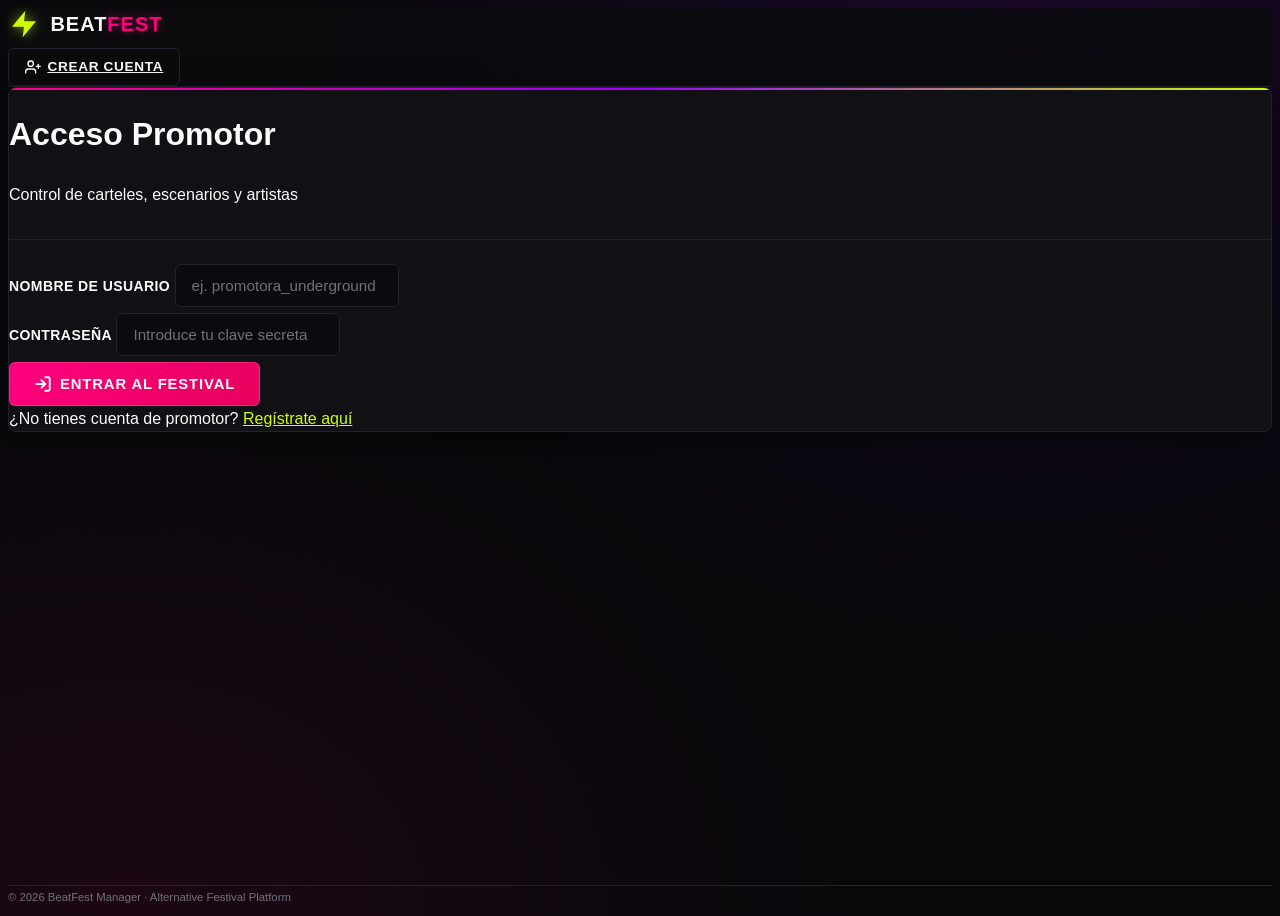
==== index.html @ bb714abd "feat(ui): implementar diseno edgy hyperpop metal para las 5 paginas con iconos svg y alta legibilida" ====
<!doctype html>
<html lang="es">
  <head>
    <meta charset="UTF-8" />
    <meta name="viewport" content="width=device-width, initial-scale=1.0" />
    <title>Iniciar Sesión · BeatFest Manager</title>
    <link rel="stylesheet" href="node_modules/bootstrap/dist/css/bootstrap.min.css" />
    <link rel="stylesheet" href="css/estilos.css" />
  </head>
  <body>
    <!-- Cabecera pública -->
    <header class="navbar navbar-beatfest py-3">
      <div class="container d-flex justify-content-between align-items-center">
        <a class="brand-container" href="index.html" aria-label="Inicio BeatFest Manager">
          <svg
            class="brand-icon"
            viewBox="0 0 24 24"
            fill="currentColor"
            xmlns="http://www.w3.org/2000/svg"
          >
            <polygon points="13 2 3 14 12 14 11 22 21 10 12 10 13 2" />
          </svg>
          <span class="brand-text">Beat<span>Fest</span></span>
        </a>
        <div>
          <a href="registro.html" class="btn-edgy-outline">
            <svg
              width="16"
              height="16"
              viewBox="0 0 24 24"
              fill="none"
              stroke="currentColor"
              stroke-width="2"
              stroke-linecap="round"
              stroke-linejoin="round"
            >
              <path d="M16 21v-2a4 4 0 0 0-4-4H5a4 4 0 0 0-4 4v2" />
              <circle cx="8.5" cy="7" r="4" />
              <line x1="20" y1="8" x2="20" y2="14" />
              <line x1="23" y1="11" x2="17" y2="11" />
            </svg>
            Crear cuenta
          </a>
        </div>
      </div>
    </header>

    <!-- Zona accesible de avisos -->
    <div class="container mt-4">
      <div id="zona-avisos" role="status" aria-live="polite"></div>
    </div>

    <main class="container my-5">
      <div class="row justify-content-center">
        <div class="col-12 col-md-7 col-lg-5">
          <div class="card-beatfest p-4 p-sm-5">
            <div class="card-beatfest-header text-center">
              <h1 class="h3 fw-bold mb-2 text-uppercase letter-spacing-1">Acceso Promotor</h1>
              <p class="text-secondary small mb-0">Control de carteles, escenarios y artistas</p>
            </div>

            <form id="form-login" novalidate>
              <div class="mb-4">
                <label for="login-nombre" class="form-label">Nombre de usuario</label>
                <input
                  type="text"
                  class="form-control form-control-beatfest"
                  id="login-nombre"
                  name="nombre"
                  placeholder="ej. promotora_underground"
                  autocomplete="username"
                  aria-describedby="error-login-nombre"
                  required
                />
                <div id="error-login-nombre" class="invalid-feedback"></div>
              </div>

              <div class="mb-4">
                <label for="login-clave" class="form-label">Contraseña</label>
                <input
                  type="password"
                  class="form-control form-control-beatfest"
                  id="login-clave"
                  name="clave"
                  placeholder="Introduce tu clave secreta"
                  autocomplete="current-password"
                  aria-describedby="error-login-clave"
                  required
                />
                <div id="error-login-clave" class="invalid-feedback"></div>
              </div>

              <button type="submit" id="btn-login-enviar" class="btn-edgy-primary w-100 py-3 mb-4">
                <svg
                  width="18"
                  height="18"
                  viewBox="0 0 24 24"
                  fill="none"
                  stroke="currentColor"
                  stroke-width="2.5"
                  stroke-linecap="round"
                  stroke-linejoin="round"
                >
                  <path d="M15 3h4a2 2 0 0 1 2 2v14a2 2 0 0 1-2 2h-4" />
                  <polyline points="10 17 15 12 10 7" />
                  <line x1="15" y1="12" x2="3" y2="12" />
                </svg>
                Entrar al Festival
              </button>

              <div class="text-center pt-2 border-top border-secondary border-opacity-25">
                <span class="text-secondary small">¿No tienes cuenta de promotor?</span>
                <a
                  href="registro.html"
                  class="text-decoration-none fw-bold ms-1"
                  style="color: var(--bf-acid-lime)"
                >
                  Regístrate aquí
                </a>
              </div>
            </form>
          </div>
        </div>
      </div>
    </main>

    <footer class="text-center py-4 mt-auto">
      <div class="container">
        <small class="text-muted">© 2026 BeatFest Manager · Alternative Festival Platform</small>
      </div>
    </footer>

    <script type="module" src="js/paginas/login.js"></script>
  </body>
</html>
---- css/estilos.css ----
/* ==========================================================================
   BeatFest Manager · Estilo Edgy / Hyperpop / Alternative Metal Festival
   ========================================================================== */

:root {
  /* Paleta base: Negro obsidiana puro y grafito industrial */
  --bf-bg: #08080b;
  --bf-card-bg: #101015;
  --bf-card-hover: #15151c;
  --bf-border: #23232f;
  --bf-border-focus: #ff007f;

  /* Acentos Hyperpop & Metal Alternativo */
  --bf-acid-lime: #ccff00;
  --bf-electric-pink: #ff007f;
  --bf-cyber-cyan: #00f0ff;
  --bf-ultraviolet: #9d00ff;

  /* Tipografía y textos de alta legibilidad */
  --bf-text-primary: #fcfcfc;
  --bf-text-secondary: #a1a1aa;
  --bf-text-muted: #71717a;

  /* Resplandores y sombras */
  --bf-glow-pink: 0 0 15px rgba(255, 0, 127, 0.4);
  --bf-glow-lime: 0 0 15px rgba(204, 255, 0, 0.35);
  --bf-glow-cyan: 0 0 15px rgba(0, 240, 255, 0.35);
}

/* Base */
body {
  background-color: var(--bf-bg);
  background-image:
    radial-gradient(ellipse at 80% 0%, rgba(157, 0, 255, 0.12) 0%, transparent 50%),
    radial-gradient(ellipse at 10% 100%, rgba(255, 0, 127, 0.08) 0%, transparent 45%);
  color: var(--bf-text-primary);
  font-family:
    -apple-system, BlinkMacSystemFont, 'Segoe UI', Roboto, 'Helvetica Neue', Arial, sans-serif;
  font-size: 1rem;
  line-height: 1.6;
  min-height: 100vh;
  display: flex;
  flex-direction: column;
}

main {
  flex: 1;
}

/* ==========================================================================
   Cabecera y Navegación
   ========================================================================== */
.navbar-beatfest {
  background-color: rgba(12, 12, 16, 0.92);
  backdrop-filter: blur(12px);
  border-bottom: 1px solid var(--bf-border);
}

.brand-container {
  display: inline-flex;
  align-items: center;
  gap: 0.65rem;
  text-decoration: none;
}

.brand-icon {
  width: 2rem;
  height: 2rem;
  color: var(--bf-acid-lime);
  filter: drop-shadow(0 0 6px rgba(204, 255, 0, 0.6));
}

.brand-text {
  font-size: 1.25rem;
  font-weight: 900;
  letter-spacing: 0.05em;
  text-transform: uppercase;
  color: var(--bf-text-primary);
}

.brand-text span {
  color: var(--bf-electric-pink);
  text-shadow: 0 0 8px rgba(255, 0, 127, 0.5);
}

.nav-link-edgy {
  color: var(--bf-text-secondary);
  font-size: 0.925rem;
  font-weight: 600;
  text-transform: uppercase;
  letter-spacing: 0.04em;
  padding: 0.5rem 0.85rem;
  border-radius: 4px;
  transition: all 0.2s ease;
}

.nav-link-edgy:hover {
  color: var(--bf-acid-lime);
}

.nav-link-edgy.active {
  color: #000;
  background-color: var(--bf-acid-lime);
  box-shadow: var(--bf-glow-lime);
}

/* ==========================================================================
   Tarjetas e Interfaz Edgy
   ========================================================================== */
.card-beatfest {
  background-color: var(--bf-card-bg);
  border: 1px solid var(--bf-border);
  border-radius: 8px;
  box-shadow: 0 8px 32px rgba(0, 0, 0, 0.6);
  position: relative;
  overflow: hidden;
}

.card-beatfest::before {
  content: '';
  position: absolute;
  top: 0;
  left: 0;
  right: 0;
  height: 2px;
  background: linear-gradient(
    90deg,
    var(--bf-electric-pink),
    var(--bf-ultraviolet),
    var(--bf-acid-lime)
  );
}

.card-beatfest-header {
  border-bottom: 1px solid var(--bf-border);
  padding-bottom: 1rem;
  margin-bottom: 1.5rem;
}

/* ==========================================================================
   Formularios y Controles (Alto contraste y legibilidad)
   ========================================================================== */
.form-label {
  font-weight: 700;
  font-size: 0.875rem;
  letter-spacing: 0.03em;
  text-transform: uppercase;
  color: var(--bf-text-primary);
  margin-bottom: 0.4rem;
}

.form-control-beatfest,
.form-select-beatfest {
  background-color: #0b0b0f;
  border: 1px solid var(--bf-border);
  border-radius: 6px;
  color: #ffffff;
  padding: 0.75rem 1rem;
  font-size: 0.95rem;
  transition: all 0.2s ease;
}

.form-control-beatfest:focus,
.form-select-beatfest:focus {
  background-color: #121218;
  border-color: var(--bf-electric-pink);
  box-shadow: 0 0 0 3px rgba(255, 0, 127, 0.25);
  color: #ffffff;
}

.form-control-beatfest::placeholder {
  color: var(--bf-text-muted);
}

.form-control-beatfest.is-invalid,
.form-select-beatfest.is-invalid {
  border-color: #ff3366;
  box-shadow: 0 0 0 3px rgba(255, 51, 102, 0.25);
}

.invalid-feedback {
  color: #ff4d79;
  font-weight: 600;
  font-size: 0.825rem;
  margin-top: 0.35rem;
}

.form-check-input {
  background-color: #0b0b0f;
  border: 1px solid var(--bf-border);
  width: 1.25rem;
  height: 1.25rem;
}

.form-check-input:checked {
  background-color: var(--bf-electric-pink);
  border-color: var(--bf-electric-pink);
  box-shadow: var(--bf-glow-pink);
}

.form-check-label {
  color: var(--bf-text-secondary);
  font-size: 0.9rem;
}

/* ==========================================================================
   Botones con personalidad Hyperpop / Metal
   ========================================================================== */
.btn-edgy-primary {
  background: linear-gradient(135deg, var(--bf-electric-pink), #e6005c);
  color: #ffffff;
  font-weight: 800;
  font-size: 0.925rem;
  text-transform: uppercase;
  letter-spacing: 0.06em;
  padding: 0.75rem 1.5rem;
  border: 1px solid rgba(255, 255, 255, 0.15);
  border-radius: 6px;
  display: inline-flex;
  align-items: center;
  justify-content: center;
  gap: 0.5rem;
  transition: all 0.2s ease;
  cursor: pointer;
}

.btn-edgy-primary:hover:not(:disabled) {
  background: linear-gradient(135deg, #ff1a8c, #ff007f);
  color: #ffffff;
  box-shadow: var(--bf-glow-pink);
  transform: translateY(-1px);
}

.btn-edgy-primary:disabled {
  opacity: 0.5;
  cursor: not-allowed;
  transform: none;
  box-shadow: none;
}

.btn-edgy-outline {
  background: transparent;
  color: var(--bf-text-primary);
  border: 1px solid var(--bf-border);
  font-weight: 700;
  font-size: 0.85rem;
  text-transform: uppercase;
  letter-spacing: 0.05em;
  border-radius: 6px;
  padding: 0.45rem 1rem;
  display: inline-flex;
  align-items: center;
  gap: 0.4rem;
  transition: all 0.2s ease;
}

.btn-edgy-outline:hover {
  border-color: var(--bf-acid-lime);
  color: var(--bf-acid-lime);
  background-color: rgba(204, 255, 0, 0.05);
}

.btn-edgy-danger {
  background: transparent;
  color: #ff3366;
  border: 1px solid #ff3366;
  font-weight: 700;
  font-size: 0.85rem;
  text-transform: uppercase;
  letter-spacing: 0.04em;
  border-radius: 6px;
  padding: 0.45rem 1rem;
  display: inline-flex;
  align-items: center;
  gap: 0.4rem;
  transition: all 0.2s ease;
}

.btn-edgy-danger:hover {
  background: #ff3366;
  color: #ffffff;
  box-shadow: 0 0 12px rgba(255, 51, 102, 0.4);
}

/* ==========================================================================
   Lista de Requisitos de Contraseña (con SVGs dinámicos)
   ========================================================================== */
.requisitos-clave {
  list-style: none;
  padding-left: 0;
  margin-top: 0.75rem;
  display: flex;
  flex-direction: column;
  gap: 0.45rem;
}

.requisitos-clave li {
  display: flex;
  align-items: center;
  gap: 0.6rem;
  font-size: 0.85rem;
  color: var(--bf-text-muted);
  transition: all 0.2s ease;
}

.requisitos-clave li .svg-req {
  width: 1.1rem;
  height: 1.1rem;
  flex-shrink: 0;
  stroke: var(--bf-text-muted);
  fill: none;
  transition: all 0.2s ease;
}

.requisitos-clave li.cumplido {
  color: var(--bf-acid-lime);
  font-weight: 600;
}

.requisitos-clave li.cumplido .svg-req {
  stroke: var(--bf-acid-lime);
  filter: drop-shadow(0 0 4px rgba(204, 255, 0, 0.6));
}

/* ==========================================================================
   Badges de Roles
   ========================================================================== */
.badge-admin {
  background: var(--bf-acid-lime);
  color: #000000;
  font-weight: 900;
  font-size: 0.75rem;
  letter-spacing: 0.08em;
  text-transform: uppercase;
  padding: 0.35rem 0.65rem;
  border-radius: 4px;
  box-shadow: var(--bf-glow-lime);
}

.badge-usuario {
  background: #1f1f28;
  color: var(--bf-text-primary);
  border: 1px solid var(--bf-border);
  font-weight: 800;
  font-size: 0.75rem;
  letter-spacing: 0.06em;
  text-transform: uppercase;
  padding: 0.35rem 0.65rem;
  border-radius: 4px;
}

/* ==========================================================================
   Avisos y Alertas
   ========================================================================== */
.alert-edgy {
  border-radius: 6px;
  font-weight: 600;
  font-size: 0.925rem;
  padding: 0.9rem 1.25rem;
  border: 1px solid transparent;
  display: flex;
  align-items: center;
  gap: 0.75rem;
}

.alert-edgy-success {
  background-color: rgba(204, 255, 0, 0.1);
  border-color: var(--bf-acid-lime);
  color: var(--bf-acid-lime);
}

.alert-edgy-danger {
  background-color: rgba(255, 0, 127, 0.12);
  border-color: var(--bf-electric-pink);
  color: #ff4d94;
}

.alert-edgy-info {
  background-color: rgba(0, 240, 255, 0.1);
  border-color: var(--bf-cyber-cyan);
  color: var(--bf-cyber-cyan);
}

/* Footer */
footer {
  border-top: 1px solid var(--bf-border);
  color: var(--bf-text-muted);
  font-size: 0.85rem;
}
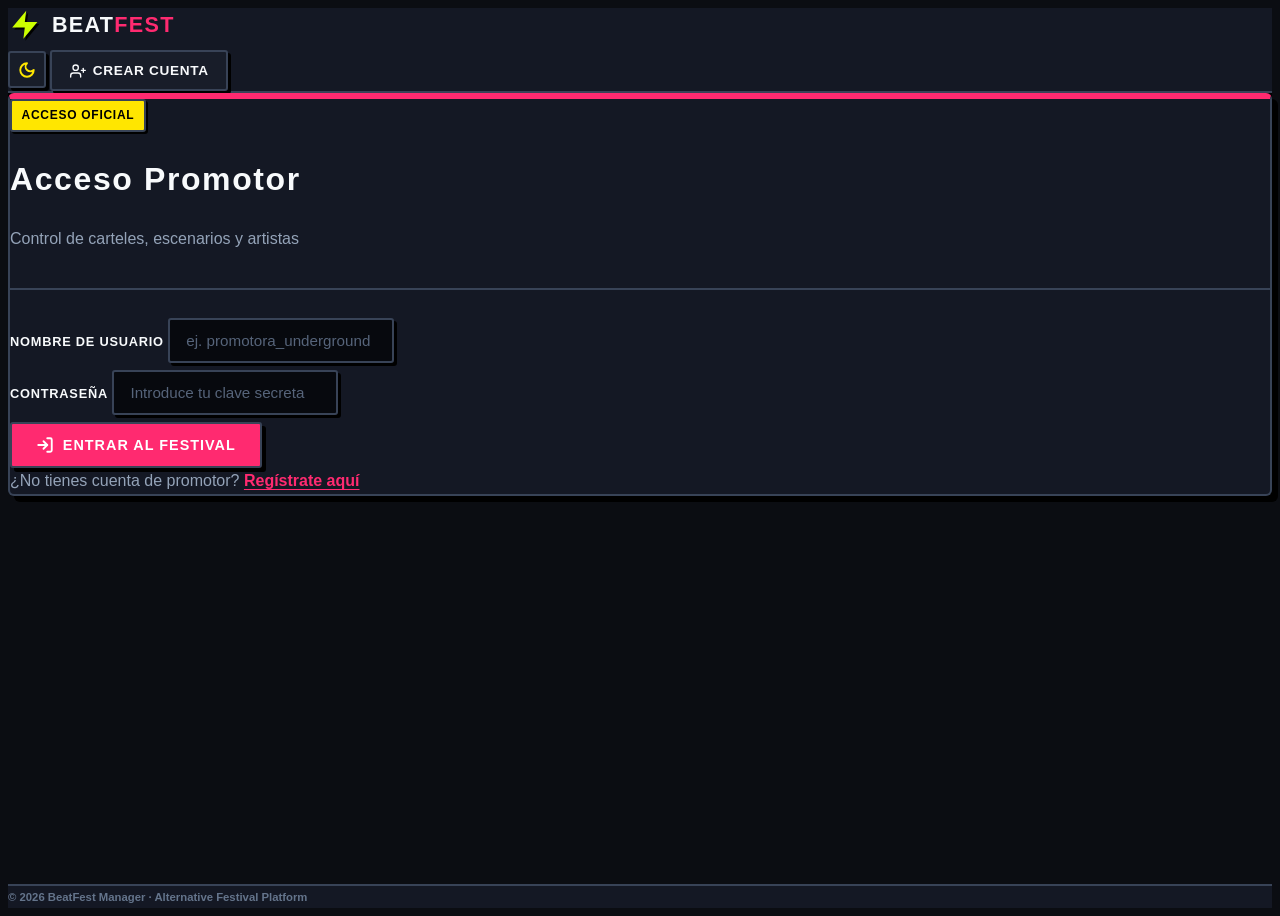
==== commit 6c67c10f: "feat(ui): rediseño neo-brutalista vibrante con modo oscuro y claro y animaciones" ====
--- a/index.html
+++ b/index.html
@@ -6,6 +6,17 @@
     <title>Iniciar Sesión · BeatFest Manager</title>
     <link rel="stylesheet" href="node_modules/bootstrap/dist/css/bootstrap.min.css" />
     <link rel="stylesheet" href="css/estilos.css" />
+    <script>
+      (function () {
+        const guardado = localStorage.getItem('beatfest_theme');
+        const tema =
+          guardado ||
+          (window.matchMedia && window.matchMedia('(prefers-color-scheme: light)').matches
+            ? 'light'
+            : 'dark');
+        document.documentElement.setAttribute('data-theme', tema);
+      })();
+    </script>
   </head>
   <body>
     <!-- Cabecera pública -->
@@ -22,7 +33,45 @@
           </svg>
           <span class="brand-text">Beat<span>Fest</span></span>
         </a>
-        <div>
+        <div class="d-flex align-items-center gap-2">
+          <button
+            type="button"
+            class="btn-theme-toggle"
+            aria-label="Cambiar tema claro u oscuro"
+            title="Cambiar tema"
+          >
+            <svg
+              class="icon-sun"
+              width="18"
+              height="18"
+              viewBox="0 0 24 24"
+              fill="none"
+              stroke="currentColor"
+              stroke-width="2.5"
+              stroke-linecap="round"
+              stroke-linejoin="round"
+              aria-hidden="true"
+            >
+              <circle cx="12" cy="12" r="4" />
+              <path
+                d="M12 2v2M12 20v2M4.93 4.93l1.41 1.41M17.66 17.66l1.41 1.41M2 12h2M20 12h2M6.34 17.66l-1.41 1.41M19.07 4.93l-1.41 1.41"
+              />
+            </svg>
+            <svg
+              class="icon-moon"
+              width="18"
+              height="18"
+              viewBox="0 0 24 24"
+              fill="none"
+              stroke="currentColor"
+              stroke-width="2.5"
+              stroke-linecap="round"
+              stroke-linejoin="round"
+              aria-hidden="true"
+            >
+              <path d="M12 3a6 6 0 0 0 9 9 9 9 0 1 1-9-9Z" />
+            </svg>
+          </button>
           <a href="registro.html" class="btn-edgy-outline">
             <svg
               width="16"
@@ -55,6 +104,7 @@
         <div class="col-12 col-md-7 col-lg-5">
           <div class="card-beatfest p-4 p-sm-5">
             <div class="card-beatfest-header text-center">
+              <span class="badge badge-fest-yellow mb-2">Acceso Oficial</span>
               <h1 class="h3 fw-bold mb-2 text-uppercase letter-spacing-1">Acceso Promotor</h1>
               <p class="text-secondary small mb-0">Control de carteles, escenarios y artistas</p>
             </div>
@@ -110,13 +160,7 @@
 
               <div class="text-center pt-2 border-top border-secondary border-opacity-25">
                 <span class="text-secondary small">¿No tienes cuenta de promotor?</span>
-                <a
-                  href="registro.html"
-                  class="text-decoration-none fw-bold ms-1"
-                  style="color: var(--bf-acid-lime)"
-                >
-                  Regístrate aquí
-                </a>
+                <a href="registro.html" class="link-accent ms-1"> Regístrate aquí </a>
               </div>
             </form>
           </div>
--- a/css/estilos.css
+++ b/css/estilos.css
@@ -1,59 +1,375 @@
 /* ==========================================================================
-   BeatFest Manager · Estilo Edgy / Hyperpop / Alternative Metal Festival
+   BeatFest Manager · Estilo Neo-Brutalismo / Minimal Editorial Colorido
+   Diseño de alto impacto: sin gradientes, con bloques planos de colores vivos,
+   sombras duras mecánicas (hard shadows), bordes definidos y animaciones fluidas.
+   Soporte completo y dinámico para Modo Oscuro y Modo Claro.
    ========================================================================== */
 
 :root {
-  /* Paleta base: Negro obsidiana puro y grafito industrial */
-  --bf-bg: #08080b;
-  --bf-card-bg: #101015;
-  --bf-card-hover: #15151c;
-  --bf-border: #23232f;
-  --bf-border-focus: #ff007f;
-
-  /* Acentos Hyperpop & Metal Alternativo */
-  --bf-acid-lime: #ccff00;
-  --bf-electric-pink: #ff007f;
-  --bf-cyber-cyan: #00f0ff;
-  --bf-ultraviolet: #9d00ff;
-
-  /* Tipografía y textos de alta legibilidad */
-  --bf-text-primary: #fcfcfc;
-  --bf-text-secondary: #a1a1aa;
-  --bf-text-muted: #71717a;
-
-  /* Resplandores y sombras */
-  --bf-glow-pink: 0 0 15px rgba(255, 0, 127, 0.4);
-  --bf-glow-lime: 0 0 15px rgba(204, 255, 0, 0.35);
-  --bf-glow-cyan: 0 0 15px rgba(0, 240, 255, 0.35);
-}
-
-/* Base */
+  /* Tipografía y métricas globales */
+  --bf-font-family:
+    -apple-system, BlinkMacSystemFont, 'Segoe UI', Roboto, 'Helvetica Neue', Arial, sans-serif;
+  --bf-font-mono:
+    ui-monospace, SFMono-Regular, Menlo, Monaco, Consolas, 'Liberation Mono', monospace;
+
+  /* Curvas de animación elásticas y táctiles */
+  --bf-transition-fast: 0.15s cubic-bezier(0.2, 0.8, 0.2, 1);
+  --bf-transition-bounce: 0.25s cubic-bezier(0.34, 1.56, 0.64, 1);
+
+  /* Geometría Neo-Brutalista */
+  --bf-radius-sm: 3px;
+  --bf-radius-md: 6px;
+  --bf-radius-lg: 10px;
+  --bf-border-width: 2px;
+  --bf-border-heavy: 3px;
+
+  /* ==========================================================================
+     PALETA DE COLORES VIVOS Y SATURADOS (Sin gradientes, bloques planos)
+     ========================================================================== */
+  --bf-color-pink: #ff2a70;
+  --bf-color-yellow: #ffe600;
+  --bf-color-lime: #ccff00;
+  --bf-color-cyan: #00f0ff;
+  --bf-color-purple: #8b5cf6;
+  --bf-color-orange: #ff6b35;
+  --bf-color-mint: #00f5d4;
+  --bf-color-blue: #3b82f6;
+  --bf-color-red: #ff2a5f;
+
+  /* ==========================================================================
+     PALETA MODO OSCURO (Predeterminada)
+     ========================================================================== */
+  --bf-bg: #0b0d12;
+  --bf-bg-subtle: #121620;
+  --bf-surface: #181d29;
+  --bf-surface-hover: #212838;
+  --bf-card-bg: #141824;
+  --bf-card-header: #0f121d;
+
+  /* Bordes y Sombras duras */
+  --bf-border: #384357;
+  --bf-border-strong: #ffffff;
+  --bf-border-focus: var(--bf-color-cyan);
+  --bf-shadow: #000000;
+
+  /* Acentos principales */
+  --bf-accent-primary: var(--bf-color-pink);
+  --bf-accent-primary-hover: #ff0555;
+  --bf-accent-primary-text: #ffffff;
+
+  --bf-accent-secondary: var(--bf-color-lime);
+  --bf-accent-secondary-hover: #b8e600;
+  --bf-accent-secondary-text: #000000;
+
+  --bf-accent-tertiary: var(--bf-color-cyan);
+  --bf-accent-tertiary-hover: #00cce6;
+  --bf-accent-tertiary-text: #000000;
+
+  --bf-accent-warning: var(--bf-color-yellow);
+  --bf-accent-warning-hover: #ebd300;
+  --bf-accent-warning-text: #000000;
+
+  --bf-accent-danger: var(--bf-color-red);
+  --bf-accent-danger-hover: #e61446;
+  --bf-accent-danger-text: #ffffff;
+
+  /* Textos */
+  --bf-text-primary: #f8fafc;
+  --bf-text-secondary: #94a3b8;
+  --bf-text-muted: #64748b;
+  --bf-text-contrast: #000000;
+
+  /* Formularios */
+  --bf-input-bg: #07090e;
+  --bf-input-border: #384357;
+  --bf-input-text: #ffffff;
+  --bf-input-placeholder: #56647a;
+
+  /* Alertas (Colores planos saturados) */
+  --bf-alert-success-bg: #0a2418;
+  --bf-alert-success-border: var(--bf-color-mint);
+  --bf-alert-success-text: #5eead4;
+
+  --bf-alert-danger-bg: #2d0b17;
+  --bf-alert-danger-border: var(--bf-color-pink);
+  --bf-alert-danger-text: #ff7da4;
+
+  --bf-alert-info-bg: #06232d;
+  --bf-alert-info-border: var(--bf-color-cyan);
+  --bf-alert-info-text: #67e8f9;
+
+  --bf-alert-warning-bg: #2d2305;
+  --bf-alert-warning-border: var(--bf-color-yellow);
+  --bf-alert-warning-text: #fef08a;
+
+  /* Retrocompatibilidad */
+  --bf-acid-lime: var(--bf-accent-secondary);
+  --bf-electric-pink: var(--bf-accent-primary);
+  --bf-cyber-cyan: var(--bf-accent-tertiary);
+  --bf-danger: var(--bf-accent-danger);
+}
+
+/* ==========================================================================
+   PALETA MODO CLARO (Editorial Pop / High-Color Canvas)
+   ========================================================================== */
+[data-theme='light'] {
+  --bf-color-pink: #ff2a70;
+  --bf-color-yellow: #ffd600;
+  --bf-color-lime: #a6e22e;
+  --bf-color-cyan: #00b4d8;
+  --bf-color-purple: #7c3aed;
+  --bf-color-orange: #ff5722;
+  --bf-color-mint: #059669;
+  --bf-color-blue: #2563eb;
+  --bf-color-red: #e11d48;
+
+  --bf-bg: #f5f4ed;
+  --bf-bg-subtle: #eae7dd;
+  --bf-surface: #ffffff;
+  --bf-surface-hover: #f1eee4;
+  --bf-card-bg: #ffffff;
+  --bf-card-header: #fbfaf6;
+
+  /* Bordes de tinta negra pura y sombras duras */
+  --bf-border: #11141a;
+  --bf-border-strong: #000000;
+  --bf-border-focus: var(--bf-color-pink);
+  --bf-shadow: #11141a;
+
+  /* Acentos */
+  --bf-accent-primary: var(--bf-color-pink);
+  --bf-accent-primary-hover: #e6145a;
+  --bf-accent-primary-text: #ffffff;
+
+  --bf-accent-secondary: var(--bf-color-yellow);
+  --bf-accent-secondary-hover: #ebc400;
+  --bf-accent-secondary-text: #000000;
+
+  --bf-accent-tertiary: var(--bf-color-cyan);
+  --bf-accent-tertiary-hover: #009ab8;
+  --bf-accent-tertiary-text: #ffffff;
+
+  --bf-accent-warning: var(--bf-color-orange);
+  --bf-accent-warning-hover: #e64a19;
+  --bf-accent-warning-text: #ffffff;
+
+  --bf-accent-danger: var(--bf-color-red);
+  --bf-accent-danger-hover: #be123c;
+  --bf-accent-danger-text: #ffffff;
+
+  /* Textos */
+  --bf-text-primary: #11141a;
+  --bf-text-secondary: #334155;
+  --bf-text-muted: #64748b;
+  --bf-text-contrast: #ffffff;
+
+  /* Formularios */
+  --bf-input-bg: #ffffff;
+  --bf-input-border: #11141a;
+  --bf-input-text: #11141a;
+  --bf-input-placeholder: #8b99ac;
+
+  /* Alertas */
+  --bf-alert-success-bg: #e6fffa;
+  --bf-alert-success-border: var(--bf-color-mint);
+  --bf-alert-success-text: #064e3b;
+
+  --bf-alert-danger-bg: #ffe4e6;
+  --bf-alert-danger-border: var(--bf-color-red);
+  --bf-alert-danger-text: #881337;
+
+  --bf-alert-info-bg: #e0f2fe;
+  --bf-alert-info-border: var(--bf-color-cyan);
+  --bf-alert-info-text: #075985;
+
+  --bf-alert-warning-bg: #fef9c3;
+  --bf-alert-warning-border: var(--bf-color-yellow);
+  --bf-alert-warning-text: #713f12;
+}
+
+/* ==========================================================================
+   Animaciones Keyframes (Físicas, elásticas y llamativas)
+   ========================================================================== */
+@keyframes card-pop-in {
+  0% {
+    opacity: 0;
+    transform: translateY(14px) scale(0.98);
+  }
+  100% {
+    opacity: 1;
+    transform: translateY(0) scale(1);
+  }
+}
+
+@keyframes alert-bounce-in {
+  0% {
+    opacity: 0;
+    transform: translateY(-16px) scale(0.95);
+  }
+  60% {
+    transform: translateY(3px) scale(1.02);
+  }
+  100% {
+    opacity: 1;
+    transform: translateY(0) scale(1);
+  }
+}
+
+@keyframes pop-punch {
+  0% {
+    transform: scale(0.92);
+  }
+  50% {
+    transform: scale(1.04) translate(-2px, -2px);
+  }
+  100% {
+    transform: scale(1) translate(0, 0);
+  }
+}
+
+@keyframes brand-wiggle {
+  0%,
+  100% {
+    transform: rotate(0deg) scale(1);
+  }
+  25% {
+    transform: rotate(-14deg) scale(1.2);
+  }
+  50% {
+    transform: rotate(12deg) scale(1.25);
+  }
+  75% {
+    transform: rotate(-8deg) scale(1.15);
+  }
+}
+
+@keyframes icon-spin {
+  0% {
+    transform: rotate(-180deg) scale(0.5);
+  }
+  100% {
+    transform: rotate(0deg) scale(1);
+  }
+}
+
+@keyframes input-shake {
+  0%,
+  100% {
+    transform: translateX(0);
+  }
+  20%,
+  60% {
+    transform: translateX(-4px);
+  }
+  40%,
+  80% {
+    transform: translateX(4px);
+  }
+}
+
+@keyframes pulse-subtle {
+  0%,
+  100% {
+    transform: scale(1);
+  }
+  50% {
+    transform: scale(1.06);
+  }
+}
+
+@keyframes float-badge {
+  0%,
+  100% {
+    transform: translateY(0);
+  }
+  50% {
+    transform: translateY(-3px);
+  }
+}
+
+/* Accesibilidad: Reducir animaciones si el usuario lo solicita */
+@media (prefers-reduced-motion: reduce) {
+  *,
+  *::before,
+  *::after {
+    animation-duration: 0.01ms !important;
+    animation-iteration-count: 1 !important;
+    transition-duration: 0.01ms !important;
+    scroll-behavior: auto !important;
+  }
+}
+
+/* ==========================================================================
+   Base y Reseteo
+   ========================================================================== */
+*,
+*::before,
+*::after {
+  box-sizing: border-box;
+}
+
 body {
   background-color: var(--bf-bg);
-  background-image:
-    radial-gradient(ellipse at 80% 0%, rgba(157, 0, 255, 0.12) 0%, transparent 50%),
-    radial-gradient(ellipse at 10% 100%, rgba(255, 0, 127, 0.08) 0%, transparent 45%);
   color: var(--bf-text-primary);
-  font-family:
-    -apple-system, BlinkMacSystemFont, 'Segoe UI', Roboto, 'Helvetica Neue', Arial, sans-serif;
+  font-family: var(--bf-font-family);
   font-size: 1rem;
   line-height: 1.6;
   min-height: 100vh;
   display: flex;
   flex-direction: column;
+  transition:
+    background-color var(--bf-transition-fast),
+    color var(--bf-transition-fast);
+}
+
+::selection {
+  background-color: var(--bf-color-yellow);
+  color: #000000;
 }
 
 main {
   flex: 1;
 }
 
+/* Modificadores de color para Bootstrap */
+.text-secondary {
+  color: var(--bf-text-secondary) !important;
+}
+
+.text-muted {
+  color: var(--bf-text-muted) !important;
+}
+
+.letter-spacing-1 {
+  letter-spacing: 0.05em;
+}
+
+.link-accent {
+  color: var(--bf-color-pink);
+  font-weight: 800;
+  text-decoration: underline;
+  text-underline-offset: 3px;
+  display: inline-block;
+  transition:
+    color var(--bf-transition-fast),
+    transform var(--bf-transition-bounce);
+}
+
+.link-accent:hover {
+  color: var(--bf-color-yellow);
+  transform: translateY(-1px) scale(1.02);
+}
+
 /* ==========================================================================
    Cabecera y Navegación
    ========================================================================== */
 .navbar-beatfest {
-  background-color: rgba(12, 12, 16, 0.92);
-  backdrop-filter: blur(12px);
-  border-bottom: 1px solid var(--bf-border);
+  background-color: var(--bf-card-bg);
+  border-bottom: var(--bf-border-width) solid var(--bf-border);
+  box-shadow: 0 4px 0 var(--bf-shadow);
+  transition:
+    background-color var(--bf-transition-fast),
+    border-color var(--bf-transition-fast);
 }
 
 .brand-container {
@@ -61,329 +377,780 @@
   align-items: center;
   gap: 0.65rem;
   text-decoration: none;
+  transition: transform var(--bf-transition-bounce);
+}
+
+.brand-container:hover {
+  transform: translateY(-2px);
+}
+
+.brand-container:hover .brand-icon {
+  animation: brand-wiggle 0.5s ease-in-out;
+  color: var(--bf-color-yellow);
 }
 
 .brand-icon {
-  width: 2rem;
-  height: 2rem;
-  color: var(--bf-acid-lime);
-  filter: drop-shadow(0 0 6px rgba(204, 255, 0, 0.6));
+  width: 2.1rem;
+  height: 2.1rem;
+  color: var(--bf-color-lime);
+  filter: drop-shadow(2px 2px 0 var(--bf-shadow));
+  transition:
+    color var(--bf-transition-fast),
+    transform var(--bf-transition-bounce);
 }
 
 .brand-text {
-  font-size: 1.25rem;
+  font-size: 1.35rem;
   font-weight: 900;
+  letter-spacing: 0.06em;
+  text-transform: uppercase;
+  color: var(--bf-text-primary);
+  transition: color var(--bf-transition-fast);
+}
+
+.brand-text span {
+  color: var(--bf-color-pink);
+  transition: color var(--bf-transition-fast);
+}
+
+.brand-container:hover .brand-text span {
+  color: var(--bf-color-cyan);
+}
+
+.nav-link-edgy {
+  color: var(--bf-text-primary);
+  font-size: 0.85rem;
+  font-weight: 800;
+  text-transform: uppercase;
   letter-spacing: 0.05em;
-  text-transform: uppercase;
+  padding: 0.45rem 0.85rem;
+  border-radius: var(--bf-radius-sm);
+  border: var(--bf-border-width) solid transparent;
+  text-decoration: none;
+  display: inline-flex;
+  align-items: center;
+  gap: 0.4rem;
+  transition:
+    background-color var(--bf-transition-fast),
+    color var(--bf-transition-fast),
+    border-color var(--bf-transition-fast),
+    box-shadow var(--bf-transition-bounce),
+    transform var(--bf-transition-bounce);
+}
+
+.nav-link-edgy:hover {
+  color: #000000;
+  border-color: var(--bf-border);
+  background-color: var(--bf-color-cyan);
+  transform: translate(-2px, -2px);
+  box-shadow: 3px 3px 0 var(--bf-shadow);
+}
+
+.nav-link-edgy.active {
+  color: #000000;
+  background-color: var(--bf-color-yellow);
+  border-color: var(--bf-border);
+  box-shadow: 3px 3px 0 var(--bf-shadow);
+}
+
+/* ==========================================================================
+   Botón selector de tema (Neo-Brutalist Theme Switcher)
+   ========================================================================== */
+.btn-theme-toggle {
+  background-color: var(--bf-surface);
   color: var(--bf-text-primary);
-}
-
-.brand-text span {
-  color: var(--bf-electric-pink);
-  text-shadow: 0 0 8px rgba(255, 0, 127, 0.5);
-}
-
-.nav-link-edgy {
-  color: var(--bf-text-secondary);
-  font-size: 0.925rem;
-  font-weight: 600;
-  text-transform: uppercase;
-  letter-spacing: 0.04em;
-  padding: 0.5rem 0.85rem;
-  border-radius: 4px;
-  transition: all 0.2s ease;
-}
-
-.nav-link-edgy:hover {
-  color: var(--bf-acid-lime);
-}
-
-.nav-link-edgy.active {
-  color: #000;
-  background-color: var(--bf-acid-lime);
-  box-shadow: var(--bf-glow-lime);
-}
-
-/* ==========================================================================
-   Tarjetas e Interfaz Edgy
-   ========================================================================== */
-.card-beatfest {
-  background-color: var(--bf-card-bg);
-  border: 1px solid var(--bf-border);
-  border-radius: 8px;
-  box-shadow: 0 8px 32px rgba(0, 0, 0, 0.6);
-  position: relative;
-  overflow: hidden;
-}
-
-.card-beatfest::before {
-  content: '';
-  position: absolute;
-  top: 0;
-  left: 0;
-  right: 0;
-  height: 2px;
-  background: linear-gradient(
-    90deg,
-    var(--bf-electric-pink),
-    var(--bf-ultraviolet),
-    var(--bf-acid-lime)
-  );
-}
-
-.card-beatfest-header {
-  border-bottom: 1px solid var(--bf-border);
-  padding-bottom: 1rem;
-  margin-bottom: 1.5rem;
-}
-
-/* ==========================================================================
-   Formularios y Controles (Alto contraste y legibilidad)
-   ========================================================================== */
-.form-label {
-  font-weight: 700;
-  font-size: 0.875rem;
-  letter-spacing: 0.03em;
-  text-transform: uppercase;
-  color: var(--bf-text-primary);
-  margin-bottom: 0.4rem;
-}
-
-.form-control-beatfest,
-.form-select-beatfest {
-  background-color: #0b0b0f;
-  border: 1px solid var(--bf-border);
-  border-radius: 6px;
-  color: #ffffff;
-  padding: 0.75rem 1rem;
-  font-size: 0.95rem;
-  transition: all 0.2s ease;
-}
-
-.form-control-beatfest:focus,
-.form-select-beatfest:focus {
-  background-color: #121218;
-  border-color: var(--bf-electric-pink);
-  box-shadow: 0 0 0 3px rgba(255, 0, 127, 0.25);
-  color: #ffffff;
-}
-
-.form-control-beatfest::placeholder {
-  color: var(--bf-text-muted);
-}
-
-.form-control-beatfest.is-invalid,
-.form-select-beatfest.is-invalid {
-  border-color: #ff3366;
-  box-shadow: 0 0 0 3px rgba(255, 51, 102, 0.25);
-}
-
-.invalid-feedback {
-  color: #ff4d79;
-  font-weight: 600;
-  font-size: 0.825rem;
-  margin-top: 0.35rem;
-}
-
-.form-check-input {
-  background-color: #0b0b0f;
-  border: 1px solid var(--bf-border);
-  width: 1.25rem;
-  height: 1.25rem;
-}
-
-.form-check-input:checked {
-  background-color: var(--bf-electric-pink);
-  border-color: var(--bf-electric-pink);
-  box-shadow: var(--bf-glow-pink);
-}
-
-.form-check-label {
-  color: var(--bf-text-secondary);
-  font-size: 0.9rem;
-}
-
-/* ==========================================================================
-   Botones con personalidad Hyperpop / Metal
-   ========================================================================== */
-.btn-edgy-primary {
-  background: linear-gradient(135deg, var(--bf-electric-pink), #e6005c);
-  color: #ffffff;
-  font-weight: 800;
-  font-size: 0.925rem;
-  text-transform: uppercase;
-  letter-spacing: 0.06em;
-  padding: 0.75rem 1.5rem;
-  border: 1px solid rgba(255, 255, 255, 0.15);
-  border-radius: 6px;
+  border: var(--bf-border-width) solid var(--bf-border);
+  box-shadow: 3px 3px 0 var(--bf-shadow);
+  border-radius: var(--bf-radius-sm);
+  width: 2.35rem;
+  height: 2.35rem;
+  padding: 0;
   display: inline-flex;
   align-items: center;
   justify-content: center;
+  cursor: pointer;
+  transition:
+    background-color var(--bf-transition-fast),
+    border-color var(--bf-transition-fast),
+    box-shadow var(--bf-transition-bounce),
+    transform var(--bf-transition-bounce);
+}
+
+.btn-theme-toggle:hover {
+  background-color: var(--bf-color-yellow);
+  color: #000000;
+  border-color: var(--bf-border);
+  transform: translate(-2px, -2px) rotate(8deg);
+  box-shadow: 5px 5px 0 var(--bf-shadow);
+}
+
+.btn-theme-toggle:active {
+  transform: translate(2px, 2px) rotate(0deg);
+  box-shadow: 1px 1px 0 var(--bf-shadow);
+}
+
+.btn-theme-toggle svg {
+  animation: icon-spin 0.3s cubic-bezier(0.34, 1.56, 0.64, 1);
+}
+
+.btn-theme-toggle .icon-moon {
+  display: inline-block;
+  color: var(--bf-color-yellow);
+}
+
+.btn-theme-toggle .icon-sun {
+  display: none;
+  color: #000000;
+}
+
+[data-theme='light'] .btn-theme-toggle .icon-moon {
+  display: none;
+}
+
+[data-theme='light'] .btn-theme-toggle .icon-sun {
+  display: inline-block;
+}
+
+/* ==========================================================================
+   Tarjetas e Interfaz (Pop-in animation y color blocking)
+   ========================================================================== */
+.card-beatfest {
+  background-color: var(--bf-card-bg);
+  border: var(--bf-border-width) solid var(--bf-border);
+  border-top: 6px solid var(--bf-color-pink);
+  border-radius: var(--bf-radius-md);
+  box-shadow: 6px 6px 0 var(--bf-shadow);
+  animation: card-pop-in 0.35s cubic-bezier(0.2, 0.8, 0.2, 1);
+  transition:
+    background-color var(--bf-transition-fast),
+    border-color var(--bf-transition-fast),
+    box-shadow var(--bf-transition-bounce),
+    transform var(--bf-transition-bounce);
+}
+
+.card-beatfest:hover {
+  transform: translateY(-2px);
+  box-shadow: 8px 8px 0 var(--bf-shadow);
+}
+
+.card-beatfest-header {
+  border-bottom: var(--bf-border-width) solid var(--bf-border);
+  padding-bottom: 1.25rem;
+  margin-bottom: 1.75rem;
+}
+
+/* ==========================================================================
+   Formularios y Controles (Alto contraste y micro-animaciones)
+   ========================================================================== */
+.form-label {
+  font-weight: 800;
+  font-size: 0.8rem;
+  letter-spacing: 0.06em;
+  text-transform: uppercase;
+  color: var(--bf-text-primary);
+  margin-bottom: 0.45rem;
+  display: inline-block;
+  transition: color var(--bf-transition-fast);
+}
+
+.form-control-beatfest,
+.form-select-beatfest {
+  background-color: var(--bf-input-bg);
+  border: var(--bf-border-width) solid var(--bf-border);
+  border-radius: var(--bf-radius-sm);
+  box-shadow: 3px 3px 0 var(--bf-shadow);
+  color: var(--bf-input-text);
+  padding: 0.75rem 1rem;
+  font-size: 0.95rem;
+  font-weight: 500;
+  transition:
+    background-color var(--bf-transition-fast),
+    border-color var(--bf-transition-fast),
+    color var(--bf-transition-fast),
+    box-shadow var(--bf-transition-bounce),
+    transform var(--bf-transition-bounce);
+}
+
+.form-control-beatfest:focus,
+.form-select-beatfest:focus {
+  background-color: var(--bf-input-bg);
+  border-color: var(--bf-color-cyan);
+  color: var(--bf-input-text);
+  outline: none;
+  transform: translate(-1px, -1px);
+  box-shadow: 4px 4px 0 var(--bf-color-cyan);
+}
+
+.form-control-beatfest::placeholder {
+  color: var(--bf-input-placeholder);
+}
+
+.form-control-beatfest.is-invalid,
+.form-select-beatfest.is-invalid {
+  border-color: var(--bf-color-red) !important;
+  box-shadow: 3px 3px 0 var(--bf-color-red) !important;
+  animation: input-shake 0.35s ease;
+}
+
+.invalid-feedback {
+  color: var(--bf-color-red);
+  font-weight: 700;
+  font-size: 0.825rem;
+  margin-top: 0.45rem;
+  display: block;
+}
+
+.form-check {
+  display: flex;
+  align-items: flex-start;
   gap: 0.5rem;
-  transition: all 0.2s ease;
+}
+
+.form-check-input {
+  background-color: var(--bf-input-bg);
+  border: var(--bf-border-width) solid var(--bf-border);
+  box-shadow: 2px 2px 0 var(--bf-shadow);
+  width: 1.35rem;
+  height: 1.35rem;
+  border-radius: var(--bf-radius-sm);
+  margin-top: 0.15rem;
   cursor: pointer;
-}
-
-.btn-edgy-primary:hover:not(:disabled) {
-  background: linear-gradient(135deg, #ff1a8c, #ff007f);
+  flex-shrink: 0;
+  transition:
+    background-color var(--bf-transition-fast),
+    border-color var(--bf-transition-fast),
+    box-shadow var(--bf-transition-bounce),
+    transform var(--bf-transition-bounce);
+}
+
+.form-check-input:hover {
+  transform: scale(1.1);
+  box-shadow: 3px 3px 0 var(--bf-shadow);
+}
+
+.form-check-input:focus {
+  border-color: var(--bf-color-pink);
+  box-shadow: 3px 3px 0 var(--bf-color-pink);
+  outline: none;
+}
+
+.form-check-input:checked {
+  background-color: var(--bf-color-pink);
+  border-color: var(--bf-border);
+  box-shadow: 2px 2px 0 var(--bf-shadow);
+  animation: pulse-subtle 0.25s ease;
+}
+
+.form-check-label {
+  color: var(--bf-text-primary);
+  font-size: 0.9rem;
+  font-weight: 600;
+  cursor: pointer;
+  user-select: none;
+  transition: color var(--bf-transition-fast);
+}
+
+.form-check-label:hover {
+  color: var(--bf-color-pink);
+}
+
+/* ==========================================================================
+   Botones (Táctiles, elásticos, con paleta variada)
+   ========================================================================== */
+.btn-edgy-primary {
+  background-color: var(--bf-color-pink);
   color: #ffffff;
-  box-shadow: var(--bf-glow-pink);
-  transform: translateY(-1px);
-}
-
-.btn-edgy-primary:disabled {
-  opacity: 0.5;
-  cursor: not-allowed;
-  transform: none;
-  box-shadow: none;
-}
-
-.btn-edgy-outline {
-  background: transparent;
-  color: var(--bf-text-primary);
-  border: 1px solid var(--bf-border);
-  font-weight: 700;
-  font-size: 0.85rem;
-  text-transform: uppercase;
-  letter-spacing: 0.05em;
-  border-radius: 6px;
-  padding: 0.45rem 1rem;
+  border: var(--bf-border-width) solid var(--bf-border);
+  box-shadow: 4px 4px 0 var(--bf-shadow);
+  font-weight: 900;
+  font-size: 0.9rem;
+  text-transform: uppercase;
+  letter-spacing: 0.07em;
+  padding: 0.75rem 1.5rem;
+  border-radius: var(--bf-radius-sm);
   display: inline-flex;
   align-items: center;
-  gap: 0.4rem;
-  transition: all 0.2s ease;
-}
-
-.btn-edgy-outline:hover {
-  border-color: var(--bf-acid-lime);
-  color: var(--bf-acid-lime);
-  background-color: rgba(204, 255, 0, 0.05);
-}
-
-.btn-edgy-danger {
-  background: transparent;
-  color: #ff3366;
-  border: 1px solid #ff3366;
-  font-weight: 700;
+  justify-content: center;
+  gap: 0.55rem;
+  text-decoration: none;
+  cursor: pointer;
+  transition:
+    background-color var(--bf-transition-fast),
+    color var(--bf-transition-fast),
+    border-color var(--bf-transition-fast),
+    box-shadow var(--bf-transition-bounce),
+    transform var(--bf-transition-bounce);
+}
+
+.btn-edgy-primary:hover:not(:disabled) {
+  background-color: var(--bf-color-yellow);
+  color: #000000;
+  border-color: var(--bf-border);
+  transform: translate(-3px, -3px);
+  box-shadow: 6px 6px 0 var(--bf-shadow);
+}
+
+.btn-edgy-primary:active:not(:disabled) {
+  transform: translate(2px, 2px);
+  box-shadow: 1px 1px 0 var(--bf-shadow);
+}
+
+.btn-edgy-primary:disabled {
+  opacity: 0.55;
+  cursor: not-allowed;
+  box-shadow: 2px 2px 0 var(--bf-shadow);
+}
+
+.btn-edgy-outline {
+  background-color: var(--bf-surface);
+  color: var(--bf-text-primary);
+  border: var(--bf-border-width) solid var(--bf-border);
+  box-shadow: 3px 3px 0 var(--bf-shadow);
+  font-weight: 800;
   font-size: 0.85rem;
   text-transform: uppercase;
-  letter-spacing: 0.04em;
-  border-radius: 6px;
-  padding: 0.45rem 1rem;
+  letter-spacing: 0.05em;
+  border-radius: var(--bf-radius-sm);
+  padding: 0.5rem 1.1rem;
   display: inline-flex;
   align-items: center;
-  gap: 0.4rem;
-  transition: all 0.2s ease;
-}
-
-.btn-edgy-danger:hover {
-  background: #ff3366;
+  gap: 0.45rem;
+  text-decoration: none;
+  cursor: pointer;
+  transition:
+    background-color var(--bf-transition-fast),
+    color var(--bf-transition-fast),
+    border-color var(--bf-transition-fast),
+    box-shadow var(--bf-transition-bounce),
+    transform var(--bf-transition-bounce);
+}
+
+.btn-edgy-outline:hover:not(:disabled) {
+  background-color: var(--bf-color-lime);
+  color: #000000;
+  border-color: var(--bf-border);
+  transform: translate(-3px, -3px);
+  box-shadow: 5px 5px 0 var(--bf-shadow);
+}
+
+.btn-edgy-outline:active:not(:disabled) {
+  transform: translate(2px, 2px);
+  box-shadow: 1px 1px 0 var(--bf-shadow);
+}
+
+.btn-edgy-danger {
+  background-color: var(--bf-surface);
+  color: var(--bf-color-red);
+  border: var(--bf-border-width) solid var(--bf-color-red);
+  box-shadow: 3px 3px 0 var(--bf-shadow);
+  font-weight: 800;
+  font-size: 0.85rem;
+  text-transform: uppercase;
+  letter-spacing: 0.05em;
+  border-radius: var(--bf-radius-sm);
+  padding: 0.5rem 1.1rem;
+  display: inline-flex;
+  align-items: center;
+  gap: 0.45rem;
+  text-decoration: none;
+  cursor: pointer;
+  transition:
+    background-color var(--bf-transition-fast),
+    color var(--bf-transition-fast),
+    border-color var(--bf-transition-fast),
+    box-shadow var(--bf-transition-bounce),
+    transform var(--bf-transition-bounce);
+}
+
+.btn-edgy-danger:hover:not(:disabled) {
+  background-color: var(--bf-color-red);
   color: #ffffff;
-  box-shadow: 0 0 12px rgba(255, 51, 102, 0.4);
-}
-
-/* ==========================================================================
-   Lista de Requisitos de Contraseña (con SVGs dinámicos)
+  border-color: var(--bf-border);
+  transform: translate(-3px, -3px);
+  box-shadow: 5px 5px 0 var(--bf-shadow);
+}
+
+.btn-edgy-danger:active:not(:disabled) {
+  transform: translate(2px, 2px);
+  box-shadow: 1px 1px 0 var(--bf-shadow);
+}
+
+/* ==========================================================================
+   Lista de Requisitos de Contraseña (Animación dinámica y colores por estado)
    ========================================================================== */
 .requisitos-clave {
   list-style: none;
   padding-left: 0;
-  margin-top: 0.75rem;
+  margin-top: 0.85rem;
   display: flex;
   flex-direction: column;
-  gap: 0.45rem;
+  gap: 0.5rem;
 }
 
 .requisitos-clave li {
   display: flex;
   align-items: center;
-  gap: 0.6rem;
+  gap: 0.65rem;
   font-size: 0.85rem;
+  font-weight: 600;
+  padding: 0.45rem 0.85rem;
+  border-radius: var(--bf-radius-sm);
+  border: 1px dashed var(--bf-border);
+  background-color: var(--bf-surface);
   color: var(--bf-text-muted);
-  transition: all 0.2s ease;
+  transition:
+    background-color var(--bf-transition-fast),
+    color var(--bf-transition-fast),
+    border-color var(--bf-transition-fast),
+    box-shadow var(--bf-transition-bounce),
+    transform var(--bf-transition-bounce);
 }
 
 .requisitos-clave li .svg-req {
-  width: 1.1rem;
-  height: 1.1rem;
+  width: 1.15rem;
+  height: 1.15rem;
   flex-shrink: 0;
   stroke: var(--bf-text-muted);
   fill: none;
-  transition: all 0.2s ease;
-}
-
+  transition:
+    stroke var(--bf-transition-fast),
+    transform var(--bf-transition-bounce);
+}
+
+/* Estado cumplido con animación de pop elástica */
 .requisitos-clave li.cumplido {
-  color: var(--bf-acid-lime);
-  font-weight: 600;
-}
-
-.requisitos-clave li.cumplido .svg-req {
-  stroke: var(--bf-acid-lime);
-  filter: drop-shadow(0 0 4px rgba(204, 255, 0, 0.6));
-}
-
-/* ==========================================================================
-   Badges de Roles
+  color: var(--bf-text-primary);
+  box-shadow: 3px 3px 0 var(--bf-shadow);
+  font-weight: 700;
+  animation: pop-punch 0.35s cubic-bezier(0.34, 1.56, 0.64, 1);
+}
+
+/* Cada requisito tiene su propio color llamativo al cumplirse */
+#req-longitud.cumplido {
+  border: 2px solid var(--bf-color-cyan);
+  background-color: var(--bf-surface-hover);
+}
+#req-longitud.cumplido .svg-req {
+  stroke: var(--bf-color-cyan);
+  stroke-width: 2.5;
+  transform: scale(1.15);
+}
+
+#req-minuscula.cumplido {
+  border: 2px solid var(--bf-color-lime);
+  background-color: var(--bf-surface-hover);
+}
+#req-minuscula.cumplido .svg-req {
+  stroke: var(--bf-color-lime);
+  stroke-width: 2.5;
+  transform: scale(1.15);
+}
+
+#req-mayuscula.cumplido {
+  border: 2px solid var(--bf-color-yellow);
+  background-color: var(--bf-surface-hover);
+}
+#req-mayuscula.cumplido .svg-req {
+  stroke: var(--bf-color-yellow);
+  stroke-width: 2.5;
+  transform: scale(1.15);
+}
+
+#req-cifra.cumplido {
+  border: 2px solid var(--bf-color-pink);
+  background-color: var(--bf-surface-hover);
+}
+#req-cifra.cumplido .svg-req {
+  stroke: var(--bf-color-pink);
+  stroke-width: 2.5;
+  transform: scale(1.15);
+}
+
+/* ==========================================================================
+   Badges y Etiquetas Coloridas (Solid Pop Tags)
    ========================================================================== */
 .badge-admin {
-  background: var(--bf-acid-lime);
+  background-color: var(--bf-color-lime);
   color: #000000;
+  border: var(--bf-border-width) solid var(--bf-border);
+  box-shadow: 2px 2px 0 var(--bf-shadow);
   font-weight: 900;
   font-size: 0.75rem;
   letter-spacing: 0.08em;
   text-transform: uppercase;
   padding: 0.35rem 0.65rem;
-  border-radius: 4px;
-  box-shadow: var(--bf-glow-lime);
+  border-radius: var(--bf-radius-sm);
+  display: inline-block;
+  transition: transform var(--bf-transition-bounce);
+}
+
+.badge-admin:hover {
+  transform: scale(1.08) rotate(-2deg);
 }
 
 .badge-usuario {
-  background: #1f1f28;
-  color: var(--bf-text-primary);
-  border: 1px solid var(--bf-border);
+  background-color: var(--bf-color-purple);
+  color: #ffffff;
+  border: var(--bf-border-width) solid var(--bf-border);
+  box-shadow: 2px 2px 0 var(--bf-shadow);
   font-weight: 800;
   font-size: 0.75rem;
   letter-spacing: 0.06em;
   text-transform: uppercase;
   padding: 0.35rem 0.65rem;
-  border-radius: 4px;
-}
-
-/* ==========================================================================
-   Avisos y Alertas
+  border-radius: var(--bf-radius-sm);
+  display: inline-block;
+  transition: transform var(--bf-transition-bounce);
+}
+
+.badge-usuario:hover {
+  transform: scale(1.08) rotate(2deg);
+}
+
+/* Variantes adicionales de badges coloridos */
+.badge-fest-yellow {
+  background-color: var(--bf-color-yellow);
+  color: #000000;
+  border: var(--bf-border-width) solid var(--bf-border);
+  box-shadow: 2px 2px 0 var(--bf-shadow);
+  font-weight: 900;
+  font-size: 0.75rem;
+  letter-spacing: 0.06em;
+  text-transform: uppercase;
+  padding: 0.3rem 0.6rem;
+  border-radius: var(--bf-radius-sm);
+  display: inline-block;
+}
+
+.badge-fest-cyan {
+  background-color: var(--bf-color-cyan);
+  color: #000000;
+  border: var(--bf-border-width) solid var(--bf-border);
+  box-shadow: 2px 2px 0 var(--bf-shadow);
+  font-weight: 900;
+  font-size: 0.75rem;
+  letter-spacing: 0.06em;
+  text-transform: uppercase;
+  padding: 0.3rem 0.6rem;
+  border-radius: var(--bf-radius-sm);
+  display: inline-block;
+}
+
+.badge-fest-lime {
+  background-color: var(--bf-color-lime);
+  color: #000000;
+  border: var(--bf-border-width) solid var(--bf-border);
+  box-shadow: 2px 2px 0 var(--bf-shadow);
+  font-weight: 900;
+  font-size: 0.75rem;
+  letter-spacing: 0.06em;
+  text-transform: uppercase;
+  padding: 0.3rem 0.6rem;
+  border-radius: var(--bf-radius-sm);
+  display: inline-block;
+}
+
+.badge-fest-pink {
+  background-color: var(--bf-color-pink);
+  color: #ffffff;
+  border: var(--bf-border-width) solid var(--bf-border);
+  box-shadow: 2px 2px 0 var(--bf-shadow);
+  font-weight: 900;
+  font-size: 0.75rem;
+  letter-spacing: 0.06em;
+  text-transform: uppercase;
+  padding: 0.3rem 0.6rem;
+  border-radius: var(--bf-radius-sm);
+  display: inline-block;
+}
+
+.badge-fest-orange {
+  background-color: var(--bf-color-orange);
+  color: #ffffff;
+  border: var(--bf-border-width) solid var(--bf-border);
+  box-shadow: 2px 2px 0 var(--bf-shadow);
+  font-weight: 900;
+  font-size: 0.75rem;
+  letter-spacing: 0.06em;
+  text-transform: uppercase;
+  padding: 0.3rem 0.6rem;
+  border-radius: var(--bf-radius-sm);
+  display: inline-block;
+}
+
+/* ==========================================================================
+   Avisos y Alertas (Animación de entrada y saturación plana)
    ========================================================================== */
 .alert-edgy {
-  border-radius: 6px;
-  font-weight: 600;
-  font-size: 0.925rem;
+  border-radius: var(--bf-radius-sm);
+  font-weight: 700;
+  font-size: 0.95rem;
   padding: 0.9rem 1.25rem;
-  border: 1px solid transparent;
+  border: var(--bf-border-width) solid var(--bf-border);
+  box-shadow: 4px 4px 0 var(--bf-shadow);
   display: flex;
   align-items: center;
   gap: 0.75rem;
+  animation: alert-bounce-in 0.35s cubic-bezier(0.34, 1.56, 0.64, 1);
 }
 
 .alert-edgy-success {
-  background-color: rgba(204, 255, 0, 0.1);
-  border-color: var(--bf-acid-lime);
-  color: var(--bf-acid-lime);
+  background-color: var(--bf-alert-success-bg);
+  border-left: 8px solid var(--bf-color-mint);
+  color: var(--bf-alert-success-text);
 }
 
 .alert-edgy-danger {
-  background-color: rgba(255, 0, 127, 0.12);
-  border-color: var(--bf-electric-pink);
-  color: #ff4d94;
+  background-color: var(--bf-alert-danger-bg);
+  border-left: 8px solid var(--bf-color-pink);
+  color: var(--bf-alert-danger-text);
 }
 
 .alert-edgy-info {
-  background-color: rgba(0, 240, 255, 0.1);
-  border-color: var(--bf-cyber-cyan);
-  color: var(--bf-cyber-cyan);
-}
-
-/* Footer */
+  background-color: var(--bf-alert-info-bg);
+  border-left: 8px solid var(--bf-color-cyan);
+  color: var(--bf-alert-info-text);
+}
+
+.alert-edgy-warning {
+  background-color: var(--bf-alert-warning-bg);
+  border-left: 8px solid var(--bf-color-yellow);
+  color: var(--bf-alert-warning-text);
+}
+
+.alert-edgy .btn-close {
+  filter: drop-shadow(1px 1px 0 var(--bf-shadow));
+  opacity: 0.85;
+  transition:
+    opacity var(--bf-transition-fast),
+    transform var(--bf-transition-bounce);
+}
+
+.alert-edgy .btn-close:hover {
+  opacity: 1;
+  transform: scale(1.15) rotate(90deg);
+}
+
+/* Cierre para dark mode */
+:root:not([data-theme='light']) .btn-close {
+  filter: invert(1) grayscale(100%) brightness(200%);
+}
+
+/* ==========================================================================
+   Componentes para Sprint 2 (Diálogos, Paginación, Tablas y Búsqueda)
+   ========================================================================== */
+dialog.dialog-beatfest,
+dialog {
+  background-color: var(--bf-card-bg);
+  color: var(--bf-text-primary);
+  border: var(--bf-border-heavy) solid var(--bf-border);
+  box-shadow: 8px 8px 0 var(--bf-shadow);
+  border-radius: var(--bf-radius-md);
+  padding: 2rem;
+  max-width: 500px;
+  width: 90%;
+  animation: card-pop-in 0.3s cubic-bezier(0.34, 1.56, 0.64, 1);
+}
+
+dialog::backdrop {
+  background-color: rgba(0, 0, 0, 0.7);
+  backdrop-filter: blur(2px);
+}
+
+/* Paginación Neo-Brutalista Colorida */
+.pagination-edgy {
+  display: flex;
+  list-style: none;
+  padding: 0;
+  gap: 0.4rem;
+  margin: 0;
+}
+
+.pagination-edgy .page-item .page-link {
+  background-color: var(--bf-surface);
+  color: var(--bf-text-primary);
+  border: var(--bf-border-width) solid var(--bf-border);
+  box-shadow: 2px 2px 0 var(--bf-shadow);
+  border-radius: var(--bf-radius-sm);
+  font-weight: 800;
+  padding: 0.45rem 0.85rem;
+  text-decoration: none;
+  transition:
+    background-color var(--bf-transition-fast),
+    color var(--bf-transition-fast),
+    box-shadow var(--bf-transition-bounce),
+    transform var(--bf-transition-bounce);
+}
+
+.pagination-edgy .page-item .page-link:hover:not([aria-disabled='true']) {
+  background-color: var(--bf-color-lime);
+  color: #000000;
+  transform: translate(-2px, -2px);
+  box-shadow: 4px 4px 0 var(--bf-shadow);
+}
+
+.pagination-edgy .page-item.active .page-link,
+.pagination-edgy .page-item .page-link[aria-current='page'] {
+  background-color: var(--bf-color-pink);
+  color: #ffffff;
+  box-shadow: 3px 3px 0 var(--bf-shadow);
+  transform: scale(1.05);
+}
+
+.pagination-edgy .page-item.disabled .page-link {
+  opacity: 0.5;
+  cursor: not-allowed;
+  box-shadow: 1px 1px 0 var(--bf-shadow);
+}
+
+/* Tablas Neo-Brutalistas */
+.table-beatfest {
+  width: 100%;
+  border-collapse: separate;
+  border-spacing: 0;
+  border: var(--bf-border-width) solid var(--bf-border);
+  border-radius: var(--bf-radius-sm);
+  box-shadow: 4px 4px 0 var(--bf-shadow);
+  background-color: var(--bf-card-bg);
+  overflow: hidden;
+}
+
+.table-beatfest th {
+  background-color: var(--bf-surface);
+  color: var(--bf-text-primary);
+  font-weight: 900;
+  font-size: 0.8rem;
+  letter-spacing: 0.06em;
+  text-transform: uppercase;
+  padding: 0.85rem 1rem;
+  border-bottom: var(--bf-border-width) solid var(--bf-border);
+}
+
+.table-beatfest td {
+  padding: 0.85rem 1rem;
+  border-bottom: 1px solid var(--bf-border);
+  color: var(--bf-text-primary);
+  transition: background-color var(--bf-transition-fast);
+}
+
+.table-beatfest tr:last-child td {
+  border-bottom: none;
+}
+
+.table-beatfest tr:hover td {
+  background-color: var(--bf-surface-hover);
+}
+
+/* ==========================================================================
+   Footer
+   ========================================================================== */
 footer {
-  border-top: 1px solid var(--bf-border);
+  background-color: var(--bf-card-bg);
+  border-top: var(--bf-border-width) solid var(--bf-border);
   color: var(--bf-text-muted);
   font-size: 0.85rem;
-}
+  font-weight: 600;
+  transition:
+    background-color var(--bf-transition-fast),
+    border-color var(--bf-transition-fast);
+}
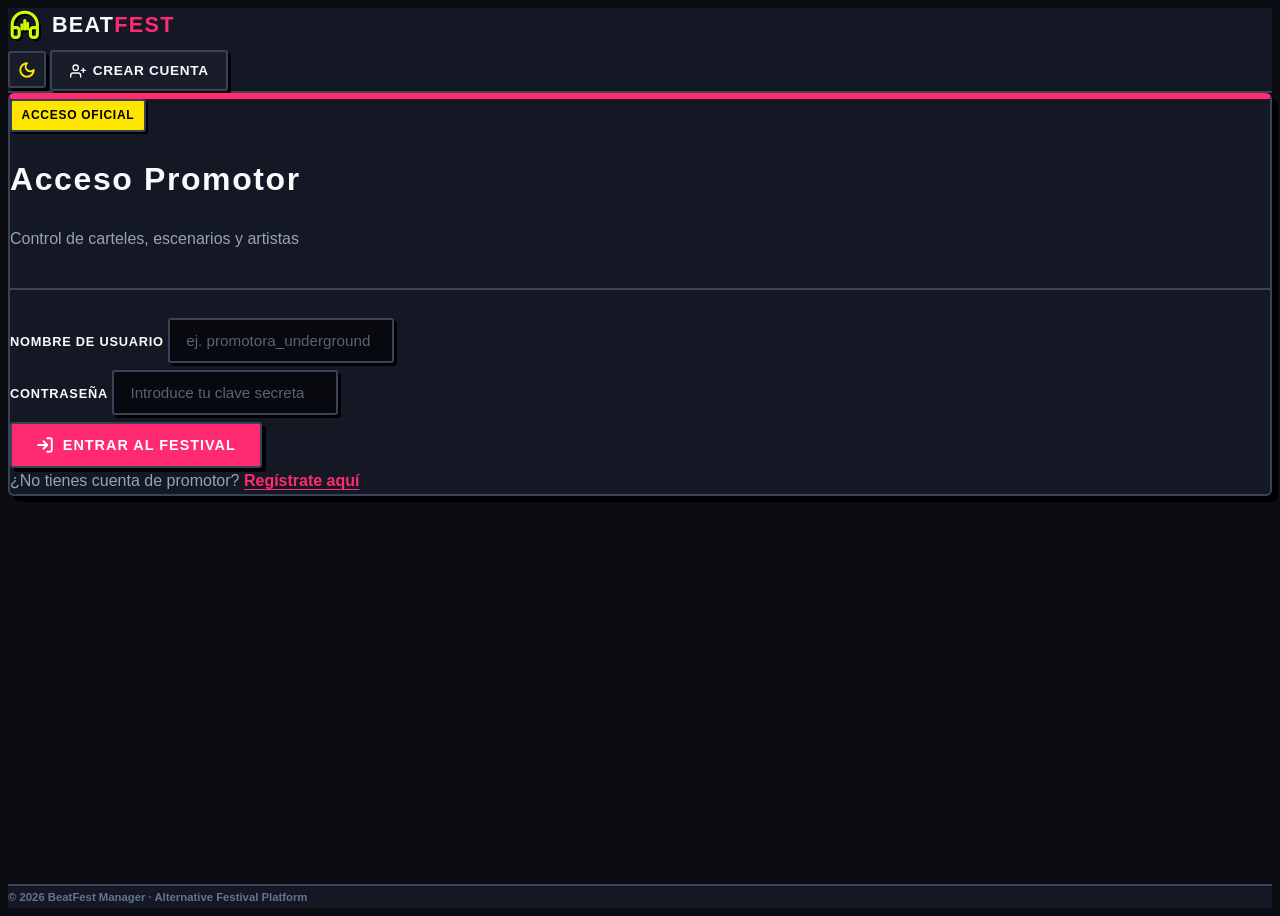
==== commit a3222c53: "style(brand): cambiar icono de rayo por auriculares de festival con ondas de audio" ====
--- a/index.html
+++ b/index.html
@@ -26,10 +26,20 @@
           <svg
             class="brand-icon"
             viewBox="0 0 24 24"
-            fill="currentColor"
+            fill="none"
+            stroke="currentColor"
+            stroke-width="2.2"
+            stroke-linecap="round"
+            stroke-linejoin="round"
+            aria-hidden="true"
             xmlns="http://www.w3.org/2000/svg"
           >
-            <polygon points="13 2 3 14 12 14 11 22 21 10 12 10 13 2" />
+            <path
+              d="M3 14h3a2 2 0 0 1 2 2v3a2 2 0 0 1-2 2H5a2 2 0 0 1-2-2v-7a9 9 0 0 1 18 0v7a2 2 0 0 1-2 2h-1a2 2 0 0 1-2-2v-3a2 2 0 0 1 2-2h3"
+            />
+            <path d="M10 12v3" />
+            <path d="M12 9v6" />
+            <path d="M14 11v4" />
           </svg>
           <span class="brand-text">Beat<span>Fest</span></span>
         </a>
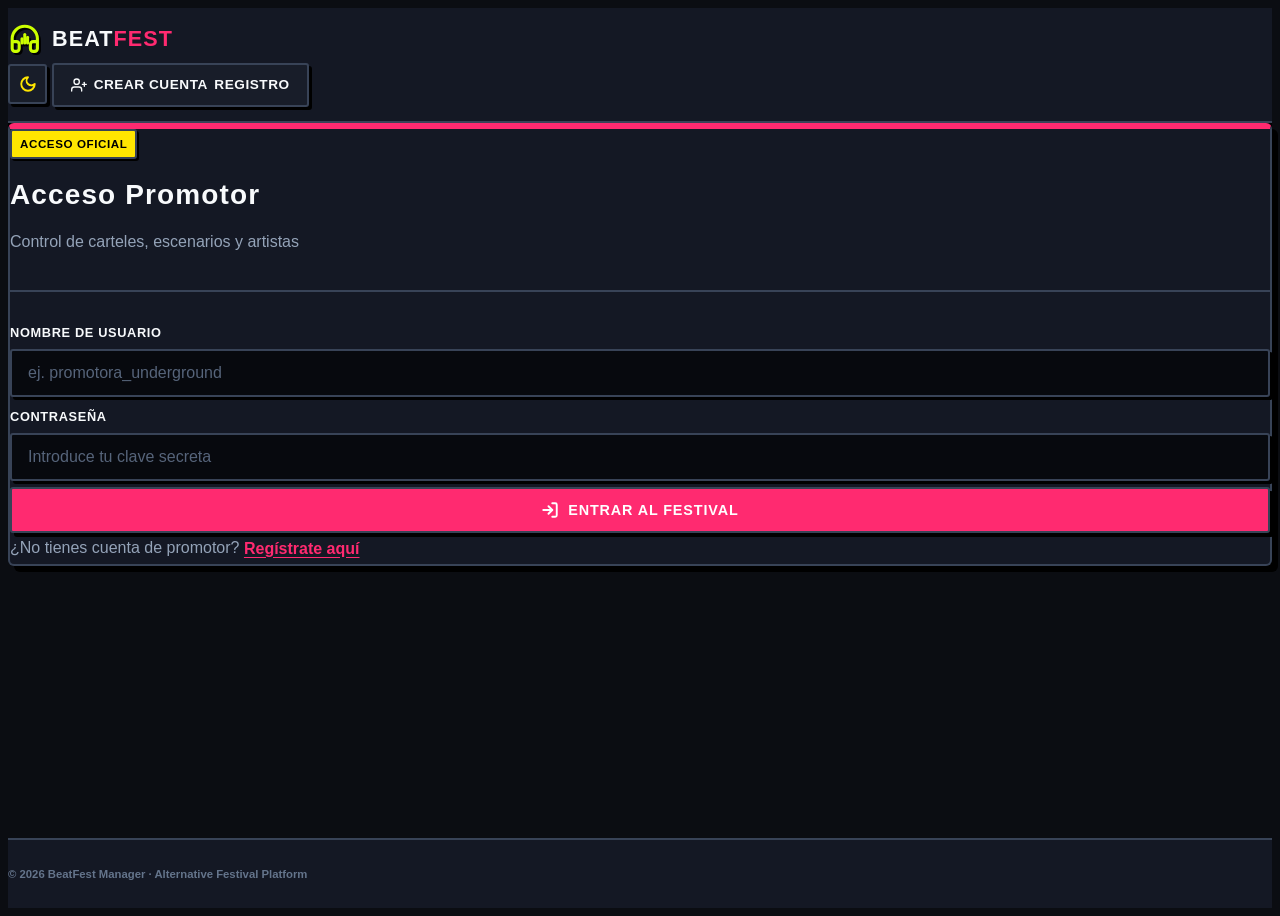
==== commit f0b26374: "feat(responsive): arquitectura mobile-first, touch-targets de 44px, navegacion responsive y fluid ty" ====
--- a/index.html
+++ b/index.html
@@ -20,7 +20,7 @@
   </head>
   <body>
     <!-- Cabecera pública -->
-    <header class="navbar navbar-beatfest py-3">
+    <header class="navbar navbar-beatfest py-2 py-sm-3">
       <div class="container d-flex justify-content-between align-items-center">
         <a class="brand-container" href="index.html" aria-label="Inicio BeatFest Manager">
           <svg
@@ -98,7 +98,8 @@
               <line x1="20" y1="8" x2="20" y2="14" />
               <line x1="23" y1="11" x2="17" y2="11" />
             </svg>
-            Crear cuenta
+            <span class="d-none d-sm-inline">Crear cuenta</span>
+            <span class="d-inline d-sm-none">Registro</span>
           </a>
         </div>
       </div>
@@ -109,10 +110,10 @@
       <div id="zona-avisos" role="status" aria-live="polite"></div>
     </div>
 
-    <main class="container my-5">
+    <main class="container my-3 my-sm-4 my-md-5">
       <div class="row justify-content-center">
         <div class="col-12 col-md-7 col-lg-5">
-          <div class="card-beatfest p-4 p-sm-5">
+          <div class="card-beatfest p-3 p-sm-4 p-md-5">
             <div class="card-beatfest-header text-center">
               <span class="badge badge-fest-yellow mb-2">Acceso Oficial</span>
               <h1 class="h3 fw-bold mb-2 text-uppercase letter-spacing-1">Acceso Promotor</h1>
@@ -120,7 +121,7 @@
             </div>
 
             <form id="form-login" novalidate>
-              <div class="mb-4">
+              <div class="mb-3 mb-sm-4">
                 <label for="login-nombre" class="form-label">Nombre de usuario</label>
                 <input
                   type="text"
@@ -135,7 +136,7 @@
                 <div id="error-login-nombre" class="invalid-feedback"></div>
               </div>
 
-              <div class="mb-4">
+              <div class="mb-3 mb-sm-4">
                 <label for="login-clave" class="form-label">Contraseña</label>
                 <input
                   type="password"
@@ -150,7 +151,11 @@
                 <div id="error-login-clave" class="invalid-feedback"></div>
               </div>
 
-              <button type="submit" id="btn-login-enviar" class="btn-edgy-primary w-100 py-3 mb-4">
+              <button
+                type="submit"
+                id="btn-login-enviar"
+                class="btn-edgy-primary w-100 py-3 mb-3 mb-sm-4"
+              >
                 <svg
                   width="18"
                   height="18"
--- a/css/estilos.css
+++ b/css/estilos.css
@@ -1,8 +1,9 @@
 /* ==========================================================================
    BeatFest Manager · Estilo Neo-Brutalismo / Minimal Editorial Colorido
-   Diseño de alto impacto: sin gradientes, con bloques planos de colores vivos,
-   sombras duras mecánicas (hard shadows), bordes definidos y animaciones fluidas.
-   Soporte completo y dinámico para Modo Oscuro y Modo Claro.
+   Arquitectura Mobile-First: diseño optimizado de forma nativa para dispositivos
+   móviles (touch-friendly, inputs >= 16px, fluid typography) que escala de forma
+   progresiva hacia tablets y pantallas de escritorio mediante min-width media queries.
+   Sin gradientes: bloques de color planos de alto contraste y sombras duras.
    ========================================================================== */
 
 :root {
@@ -85,7 +86,7 @@
   --bf-input-text: #ffffff;
   --bf-input-placeholder: #56647a;
 
-  /* Alertas (Colores planos saturados) */
+  /* Alertas */
   --bf-alert-success-bg: #0a2418;
   --bf-alert-success-border: var(--bf-color-mint);
   --bf-alert-success-text: #5eead4;
@@ -193,7 +194,7 @@
 @keyframes card-pop-in {
   0% {
     opacity: 0;
-    transform: translateY(14px) scale(0.98);
+    transform: translateY(12px) scale(0.98);
   }
   100% {
     opacity: 1;
@@ -204,7 +205,7 @@
 @keyframes alert-bounce-in {
   0% {
     opacity: 0;
-    transform: translateY(-16px) scale(0.95);
+    transform: translateY(-14px) scale(0.96);
   }
   60% {
     transform: translateY(3px) scale(1.02);
@@ -217,10 +218,10 @@
 
 @keyframes pop-punch {
   0% {
-    transform: scale(0.92);
+    transform: scale(0.94);
   }
   50% {
-    transform: scale(1.04) translate(-2px, -2px);
+    transform: scale(1.03) translate(-1px, -1px);
   }
   100% {
     transform: scale(1) translate(0, 0);
@@ -233,13 +234,13 @@
     transform: rotate(0deg) scale(1);
   }
   25% {
-    transform: rotate(-14deg) scale(1.2);
+    transform: rotate(-12deg) scale(1.15);
   }
   50% {
-    transform: rotate(12deg) scale(1.25);
+    transform: rotate(10deg) scale(1.2);
   }
   75% {
-    transform: rotate(-8deg) scale(1.15);
+    transform: rotate(-6deg) scale(1.12);
   }
 }
 
@@ -274,16 +275,6 @@
   }
   50% {
     transform: scale(1.06);
-  }
-}
-
-@keyframes float-badge {
-  0%,
-  100% {
-    transform: translateY(0);
-  }
-  50% {
-    transform: translateY(-3px);
   }
 }
 
@@ -300,7 +291,7 @@
 }
 
 /* ==========================================================================
-   Base y Reseteo
+   Base y Reseteo Mobile-First
    ========================================================================== */
 *,
 *::before,
@@ -308,15 +299,21 @@
   box-sizing: border-box;
 }
 
+html {
+  font-size: 16px;
+  -webkit-text-size-adjust: 100%;
+}
+
 body {
   background-color: var(--bf-bg);
   color: var(--bf-text-primary);
   font-family: var(--bf-font-family);
   font-size: 1rem;
-  line-height: 1.6;
+  line-height: 1.5;
   min-height: 100vh;
   display: flex;
   flex-direction: column;
+  overflow-x: hidden;
   transition:
     background-color var(--bf-transition-fast),
     color var(--bf-transition-fast);
@@ -341,7 +338,7 @@
 }
 
 .letter-spacing-1 {
-  letter-spacing: 0.05em;
+  letter-spacing: 0.04em;
 }
 
 .link-accent {
@@ -350,6 +347,7 @@
   text-decoration: underline;
   text-underline-offset: 3px;
   display: inline-block;
+  padding: 0.2rem 0;
   transition:
     color var(--bf-transition-fast),
     transform var(--bf-transition-bounce);
@@ -357,27 +355,41 @@
 
 .link-accent:hover {
   color: var(--bf-color-yellow);
-  transform: translateY(-1px) scale(1.02);
+  transform: translateY(-1px);
 }
 
 /* ==========================================================================
-   Cabecera y Navegación
+   Cabecera y Navegación Mobile-First
    ========================================================================== */
 .navbar-beatfest {
   background-color: var(--bf-card-bg);
   border-bottom: var(--bf-border-width) solid var(--bf-border);
-  box-shadow: 0 4px 0 var(--bf-shadow);
+  box-shadow: 0 3px 0 var(--bf-shadow);
+  padding: 0.65rem 0;
   transition:
     background-color var(--bf-transition-fast),
     border-color var(--bf-transition-fast);
+}
+
+@media (min-width: 768px) {
+  .navbar-beatfest {
+    box-shadow: 0 4px 0 var(--bf-shadow);
+    padding: 0.9rem 0;
+  }
 }
 
 .brand-container {
   display: inline-flex;
   align-items: center;
-  gap: 0.65rem;
+  gap: 0.5rem;
   text-decoration: none;
   transition: transform var(--bf-transition-bounce);
+}
+
+@media (min-width: 576px) {
+  .brand-container {
+    gap: 0.65rem;
+  }
 }
 
 .brand-container:hover {
@@ -390,21 +402,30 @@
 }
 
 .brand-icon {
-  width: 2.1rem;
-  height: 2.1rem;
+  width: 1.85rem;
+  height: 1.85rem;
   color: var(--bf-color-lime);
   filter: drop-shadow(2px 2px 0 var(--bf-shadow));
+  flex-shrink: 0;
   transition:
     color var(--bf-transition-fast),
     transform var(--bf-transition-bounce);
 }
 
+@media (min-width: 576px) {
+  .brand-icon {
+    width: 2.1rem;
+    height: 2.1rem;
+  }
+}
+
 .brand-text {
-  font-size: 1.35rem;
+  font-size: clamp(1.15rem, 3.8vw, 1.35rem);
   font-weight: 900;
-  letter-spacing: 0.06em;
+  letter-spacing: 0.05em;
   text-transform: uppercase;
   color: var(--bf-text-primary);
+  line-height: 1.1;
   transition: color var(--bf-transition-fast);
 }
 
@@ -417,25 +438,49 @@
   color: var(--bf-color-cyan);
 }
 
+/* Barra de navegación interna (Horizontal scrollable en móviles) */
+.nav-beatfest-menu {
+  display: flex;
+  align-items: center;
+  gap: 0.4rem;
+  overflow-x: auto;
+  -webkit-overflow-scrolling: touch;
+  scrollbar-width: none;
+}
+
+.nav-beatfest-menu::-webkit-scrollbar {
+  display: none;
+}
+
 .nav-link-edgy {
   color: var(--bf-text-primary);
-  font-size: 0.85rem;
+  font-size: 0.8rem;
   font-weight: 800;
   text-transform: uppercase;
-  letter-spacing: 0.05em;
-  padding: 0.45rem 0.85rem;
+  letter-spacing: 0.04em;
+  padding: 0.4rem 0.75rem;
   border-radius: var(--bf-radius-sm);
   border: var(--bf-border-width) solid transparent;
   text-decoration: none;
   display: inline-flex;
   align-items: center;
-  gap: 0.4rem;
+  gap: 0.35rem;
+  white-space: nowrap;
+  min-height: 38px;
   transition:
     background-color var(--bf-transition-fast),
     color var(--bf-transition-fast),
     border-color var(--bf-transition-fast),
     box-shadow var(--bf-transition-bounce),
     transform var(--bf-transition-bounce);
+}
+
+@media (min-width: 576px) {
+  .nav-link-edgy {
+    font-size: 0.85rem;
+    padding: 0.45rem 0.85rem;
+    min-height: 40px;
+  }
 }
 
 .nav-link-edgy:hover {
@@ -454,26 +499,37 @@
 }
 
 /* ==========================================================================
-   Botón selector de tema (Neo-Brutalist Theme Switcher)
+   Botón selector de tema (Touch-target optimizado para móviles)
    ========================================================================== */
 .btn-theme-toggle {
   background-color: var(--bf-surface);
   color: var(--bf-text-primary);
   border: var(--bf-border-width) solid var(--bf-border);
-  box-shadow: 3px 3px 0 var(--bf-shadow);
+  box-shadow: 2px 2px 0 var(--bf-shadow);
   border-radius: var(--bf-radius-sm);
   width: 2.35rem;
   height: 2.35rem;
+  min-width: 2.35rem;
+  min-height: 2.35rem;
   padding: 0;
   display: inline-flex;
   align-items: center;
   justify-content: center;
   cursor: pointer;
+  flex-shrink: 0;
   transition:
     background-color var(--bf-transition-fast),
     border-color var(--bf-transition-fast),
     box-shadow var(--bf-transition-bounce),
     transform var(--bf-transition-bounce);
+}
+
+@media (min-width: 576px) {
+  .btn-theme-toggle {
+    box-shadow: 3px 3px 0 var(--bf-shadow);
+    width: 2.45rem;
+    height: 2.45rem;
+  }
 }
 
 .btn-theme-toggle:hover {
@@ -481,7 +537,7 @@
   color: #000000;
   border-color: var(--bf-border);
   transform: translate(-2px, -2px) rotate(8deg);
-  box-shadow: 5px 5px 0 var(--bf-shadow);
+  box-shadow: 4px 4px 0 var(--bf-shadow);
 }
 
 .btn-theme-toggle:active {
@@ -512,14 +568,14 @@
 }
 
 /* ==========================================================================
-   Tarjetas e Interfaz (Pop-in animation y color blocking)
+   Tarjetas e Interfaz Mobile-First
    ========================================================================== */
 .card-beatfest {
   background-color: var(--bf-card-bg);
   border: var(--bf-border-width) solid var(--bf-border);
-  border-top: 6px solid var(--bf-color-pink);
+  border-top: 5px solid var(--bf-color-pink);
   border-radius: var(--bf-radius-md);
-  box-shadow: 6px 6px 0 var(--bf-shadow);
+  box-shadow: 4px 4px 0 var(--bf-shadow);
   animation: card-pop-in 0.35s cubic-bezier(0.2, 0.8, 0.2, 1);
   transition:
     background-color var(--bf-transition-fast),
@@ -528,47 +584,84 @@
     transform var(--bf-transition-bounce);
 }
 
-.card-beatfest:hover {
-  transform: translateY(-2px);
-  box-shadow: 8px 8px 0 var(--bf-shadow);
+@media (min-width: 768px) {
+  .card-beatfest {
+    border-top-width: 6px;
+    box-shadow: 6px 6px 0 var(--bf-shadow);
+  }
+  .card-beatfest:hover {
+    transform: translateY(-2px);
+    box-shadow: 8px 8px 0 var(--bf-shadow);
+  }
 }
 
 .card-beatfest-header {
   border-bottom: var(--bf-border-width) solid var(--bf-border);
-  padding-bottom: 1.25rem;
-  margin-bottom: 1.75rem;
+  padding-bottom: 1rem;
+  margin-bottom: 1.25rem;
+}
+
+@media (min-width: 576px) {
+  .card-beatfest-header {
+    padding-bottom: 1.25rem;
+    margin-bottom: 1.75rem;
+  }
+}
+
+.card-beatfest-header h1 {
+  font-size: clamp(1.25rem, 5vw, 1.75rem);
+  line-height: 1.2;
 }
 
 /* ==========================================================================
-   Formularios y Controles (Alto contraste y micro-animaciones)
+   Formularios y Controles (Mobile Touch-Friendly)
    ========================================================================== */
 .form-label {
   font-weight: 800;
-  font-size: 0.8rem;
-  letter-spacing: 0.06em;
+  font-size: 0.775rem;
+  letter-spacing: 0.05em;
   text-transform: uppercase;
   color: var(--bf-text-primary);
-  margin-bottom: 0.45rem;
+  margin-bottom: 0.35rem;
   display: inline-block;
   transition: color var(--bf-transition-fast);
 }
 
+@media (min-width: 576px) {
+  .form-label {
+    font-size: 0.8rem;
+    margin-bottom: 0.45rem;
+  }
+}
+
+/* IMPORTANTE: font-size: 1rem (16px) en móvil evita auto-zoom forzado en iOS */
 .form-control-beatfest,
 .form-select-beatfest {
   background-color: var(--bf-input-bg);
   border: var(--bf-border-width) solid var(--bf-border);
   border-radius: var(--bf-radius-sm);
-  box-shadow: 3px 3px 0 var(--bf-shadow);
+  box-shadow: 2px 2px 0 var(--bf-shadow);
   color: var(--bf-input-text);
-  padding: 0.75rem 1rem;
-  font-size: 0.95rem;
+  padding: 0.7rem 0.85rem;
+  font-size: 1rem;
   font-weight: 500;
+  min-height: 46px;
+  width: 100%;
   transition:
     background-color var(--bf-transition-fast),
     border-color var(--bf-transition-fast),
     color var(--bf-transition-fast),
     box-shadow var(--bf-transition-bounce),
     transform var(--bf-transition-bounce);
+}
+
+@media (min-width: 576px) {
+  .form-control-beatfest,
+  .form-select-beatfest {
+    box-shadow: 3px 3px 0 var(--bf-shadow);
+    padding: 0.75rem 1rem;
+    min-height: 48px;
+  }
 }
 
 .form-control-beatfest:focus,
@@ -596,24 +689,26 @@
   color: var(--bf-color-red);
   font-weight: 700;
   font-size: 0.825rem;
-  margin-top: 0.45rem;
+  margin-top: 0.4rem;
   display: block;
 }
 
 .form-check {
   display: flex;
   align-items: flex-start;
-  gap: 0.5rem;
+  gap: 0.6rem;
+  min-height: 44px;
+  padding-top: 0.25rem;
 }
 
 .form-check-input {
   background-color: var(--bf-input-bg);
   border: var(--bf-border-width) solid var(--bf-border);
   box-shadow: 2px 2px 0 var(--bf-shadow);
-  width: 1.35rem;
-  height: 1.35rem;
-  border-radius: var(--bf-radius-sm);
-  margin-top: 0.15rem;
+  width: 1.4rem;
+  height: 1.4rem;
+  border-radius: var(--bf-radius-sm);
+  margin-top: 0.1rem;
   cursor: pointer;
   flex-shrink: 0;
   transition:
@@ -624,8 +719,7 @@
 }
 
 .form-check-input:hover {
-  transform: scale(1.1);
-  box-shadow: 3px 3px 0 var(--bf-shadow);
+  transform: scale(1.08);
 }
 
 .form-check-input:focus {
@@ -643,11 +737,18 @@
 
 .form-check-label {
   color: var(--bf-text-primary);
-  font-size: 0.9rem;
+  font-size: 0.875rem;
   font-weight: 600;
   cursor: pointer;
   user-select: none;
+  line-height: 1.4;
   transition: color var(--bf-transition-fast);
+}
+
+@media (min-width: 576px) {
+  .form-check-label {
+    font-size: 0.9rem;
+  }
 }
 
 .form-check-label:hover {
@@ -655,18 +756,19 @@
 }
 
 /* ==========================================================================
-   Botones (Táctiles, elásticos, con paleta variada)
+   Botones (Mobile-First Touch Target >= 44px)
    ========================================================================== */
 .btn-edgy-primary {
   background-color: var(--bf-color-pink);
   color: #ffffff;
   border: var(--bf-border-width) solid var(--bf-border);
-  box-shadow: 4px 4px 0 var(--bf-shadow);
+  box-shadow: 3px 3px 0 var(--bf-shadow);
   font-weight: 900;
   font-size: 0.9rem;
   text-transform: uppercase;
-  letter-spacing: 0.07em;
-  padding: 0.75rem 1.5rem;
+  letter-spacing: 0.06em;
+  padding: 0.75rem 1.25rem;
+  min-height: 46px;
   border-radius: var(--bf-radius-sm);
   display: inline-flex;
   align-items: center;
@@ -674,6 +776,7 @@
   gap: 0.55rem;
   text-decoration: none;
   cursor: pointer;
+  width: 100%;
   transition:
     background-color var(--bf-transition-fast),
     color var(--bf-transition-fast),
@@ -682,12 +785,19 @@
     transform var(--bf-transition-bounce);
 }
 
+@media (min-width: 576px) {
+  .btn-edgy-primary {
+    box-shadow: 4px 4px 0 var(--bf-shadow);
+    padding: 0.75rem 1.5rem;
+  }
+}
+
 .btn-edgy-primary:hover:not(:disabled) {
   background-color: var(--bf-color-yellow);
   color: #000000;
   border-color: var(--bf-border);
-  transform: translate(-3px, -3px);
-  box-shadow: 6px 6px 0 var(--bf-shadow);
+  transform: translate(-2px, -2px);
+  box-shadow: 5px 5px 0 var(--bf-shadow);
 }
 
 .btn-edgy-primary:active:not(:disabled) {
@@ -705,16 +815,18 @@
   background-color: var(--bf-surface);
   color: var(--bf-text-primary);
   border: var(--bf-border-width) solid var(--bf-border);
-  box-shadow: 3px 3px 0 var(--bf-shadow);
+  box-shadow: 2px 2px 0 var(--bf-shadow);
   font-weight: 800;
-  font-size: 0.85rem;
+  font-size: 0.825rem;
   text-transform: uppercase;
-  letter-spacing: 0.05em;
-  border-radius: var(--bf-radius-sm);
-  padding: 0.5rem 1.1rem;
+  letter-spacing: 0.04em;
+  border-radius: var(--bf-radius-sm);
+  padding: 0.45rem 0.85rem;
+  min-height: 40px;
   display: inline-flex;
   align-items: center;
-  gap: 0.45rem;
+  justify-content: center;
+  gap: 0.4rem;
   text-decoration: none;
   cursor: pointer;
   transition:
@@ -725,12 +837,21 @@
     transform var(--bf-transition-bounce);
 }
 
+@media (min-width: 576px) {
+  .btn-edgy-outline {
+    font-size: 0.85rem;
+    padding: 0.5rem 1.1rem;
+    min-height: 44px;
+    box-shadow: 3px 3px 0 var(--bf-shadow);
+  }
+}
+
 .btn-edgy-outline:hover:not(:disabled) {
   background-color: var(--bf-color-lime);
   color: #000000;
   border-color: var(--bf-border);
-  transform: translate(-3px, -3px);
-  box-shadow: 5px 5px 0 var(--bf-shadow);
+  transform: translate(-2px, -2px);
+  box-shadow: 4px 4px 0 var(--bf-shadow);
 }
 
 .btn-edgy-outline:active:not(:disabled) {
@@ -742,16 +863,18 @@
   background-color: var(--bf-surface);
   color: var(--bf-color-red);
   border: var(--bf-border-width) solid var(--bf-color-red);
-  box-shadow: 3px 3px 0 var(--bf-shadow);
+  box-shadow: 2px 2px 0 var(--bf-shadow);
   font-weight: 800;
-  font-size: 0.85rem;
+  font-size: 0.825rem;
   text-transform: uppercase;
-  letter-spacing: 0.05em;
-  border-radius: var(--bf-radius-sm);
-  padding: 0.5rem 1.1rem;
+  letter-spacing: 0.04em;
+  border-radius: var(--bf-radius-sm);
+  padding: 0.45rem 0.85rem;
+  min-height: 40px;
   display: inline-flex;
   align-items: center;
-  gap: 0.45rem;
+  justify-content: center;
+  gap: 0.4rem;
   text-decoration: none;
   cursor: pointer;
   transition:
@@ -762,12 +885,21 @@
     transform var(--bf-transition-bounce);
 }
 
+@media (min-width: 576px) {
+  .btn-edgy-danger {
+    font-size: 0.85rem;
+    padding: 0.5rem 1.1rem;
+    min-height: 44px;
+    box-shadow: 3px 3px 0 var(--bf-shadow);
+  }
+}
+
 .btn-edgy-danger:hover:not(:disabled) {
   background-color: var(--bf-color-red);
   color: #ffffff;
   border-color: var(--bf-border);
-  transform: translate(-3px, -3px);
-  box-shadow: 5px 5px 0 var(--bf-shadow);
+  transform: translate(-2px, -2px);
+  box-shadow: 4px 4px 0 var(--bf-shadow);
 }
 
 .btn-edgy-danger:active:not(:disabled) {
@@ -776,28 +908,37 @@
 }
 
 /* ==========================================================================
-   Lista de Requisitos de Contraseña (Animación dinámica y colores por estado)
+   Lista de Requisitos de Contraseña (Responsive Grid)
    ========================================================================== */
 .requisitos-clave {
   list-style: none;
   padding-left: 0;
-  margin-top: 0.85rem;
-  display: flex;
-  flex-direction: column;
-  gap: 0.5rem;
+  margin-top: 0.75rem;
+  display: grid;
+  grid-template-columns: 1fr;
+  gap: 0.45rem;
+}
+
+@media (min-width: 576px) {
+  .requisitos-clave {
+    grid-template-columns: repeat(2, 1fr);
+    gap: 0.55rem;
+    margin-top: 0.85rem;
+  }
 }
 
 .requisitos-clave li {
   display: flex;
   align-items: center;
-  gap: 0.65rem;
-  font-size: 0.85rem;
+  gap: 0.6rem;
+  font-size: 0.825rem;
   font-weight: 600;
-  padding: 0.45rem 0.85rem;
+  padding: 0.45rem 0.75rem;
   border-radius: var(--bf-radius-sm);
   border: 1px dashed var(--bf-border);
   background-color: var(--bf-surface);
   color: var(--bf-text-muted);
+  min-height: 38px;
   transition:
     background-color var(--bf-transition-fast),
     color var(--bf-transition-fast),
@@ -820,12 +961,12 @@
 /* Estado cumplido con animación de pop elástica */
 .requisitos-clave li.cumplido {
   color: var(--bf-text-primary);
-  box-shadow: 3px 3px 0 var(--bf-shadow);
+  box-shadow: 2px 2px 0 var(--bf-shadow);
   font-weight: 700;
   animation: pop-punch 0.35s cubic-bezier(0.34, 1.56, 0.64, 1);
 }
 
-/* Cada requisito tiene su propio color llamativo al cumplirse */
+/* Colores individuales al cumplirse */
 #req-longitud.cumplido {
   border: 2px solid var(--bf-color-cyan);
   background-color: var(--bf-surface-hover);
@@ -875,13 +1016,22 @@
   border: var(--bf-border-width) solid var(--bf-border);
   box-shadow: 2px 2px 0 var(--bf-shadow);
   font-weight: 900;
-  font-size: 0.75rem;
-  letter-spacing: 0.08em;
+  font-size: 0.725rem;
+  letter-spacing: 0.06em;
   text-transform: uppercase;
-  padding: 0.35rem 0.65rem;
+  padding: 0.3rem 0.55rem;
   border-radius: var(--bf-radius-sm);
   display: inline-block;
+  white-space: nowrap;
   transition: transform var(--bf-transition-bounce);
+}
+
+@media (min-width: 576px) {
+  .badge-admin {
+    font-size: 0.75rem;
+    padding: 0.35rem 0.65rem;
+    letter-spacing: 0.08em;
+  }
 }
 
 .badge-admin:hover {
@@ -894,32 +1044,42 @@
   border: var(--bf-border-width) solid var(--bf-border);
   box-shadow: 2px 2px 0 var(--bf-shadow);
   font-weight: 800;
-  font-size: 0.75rem;
-  letter-spacing: 0.06em;
+  font-size: 0.725rem;
+  letter-spacing: 0.05em;
   text-transform: uppercase;
-  padding: 0.35rem 0.65rem;
+  padding: 0.3rem 0.55rem;
   border-radius: var(--bf-radius-sm);
   display: inline-block;
+  white-space: nowrap;
   transition: transform var(--bf-transition-bounce);
+}
+
+@media (min-width: 576px) {
+  .badge-usuario {
+    font-size: 0.75rem;
+    padding: 0.35rem 0.65rem;
+    letter-spacing: 0.06em;
+  }
 }
 
 .badge-usuario:hover {
   transform: scale(1.08) rotate(2deg);
 }
 
-/* Variantes adicionales de badges coloridos */
+/* Variantes de badges de festival */
 .badge-fest-yellow {
   background-color: var(--bf-color-yellow);
   color: #000000;
   border: var(--bf-border-width) solid var(--bf-border);
   box-shadow: 2px 2px 0 var(--bf-shadow);
   font-weight: 900;
-  font-size: 0.75rem;
-  letter-spacing: 0.06em;
+  font-size: 0.725rem;
+  letter-spacing: 0.05em;
   text-transform: uppercase;
-  padding: 0.3rem 0.6rem;
+  padding: 0.25rem 0.5rem;
   border-radius: var(--bf-radius-sm);
   display: inline-block;
+  white-space: nowrap;
 }
 
 .badge-fest-cyan {
@@ -928,12 +1088,13 @@
   border: var(--bf-border-width) solid var(--bf-border);
   box-shadow: 2px 2px 0 var(--bf-shadow);
   font-weight: 900;
-  font-size: 0.75rem;
-  letter-spacing: 0.06em;
+  font-size: 0.725rem;
+  letter-spacing: 0.05em;
   text-transform: uppercase;
-  padding: 0.3rem 0.6rem;
+  padding: 0.25rem 0.5rem;
   border-radius: var(--bf-radius-sm);
   display: inline-block;
+  white-space: nowrap;
 }
 
 .badge-fest-lime {
@@ -942,12 +1103,13 @@
   border: var(--bf-border-width) solid var(--bf-border);
   box-shadow: 2px 2px 0 var(--bf-shadow);
   font-weight: 900;
-  font-size: 0.75rem;
-  letter-spacing: 0.06em;
+  font-size: 0.725rem;
+  letter-spacing: 0.05em;
   text-transform: uppercase;
-  padding: 0.3rem 0.6rem;
+  padding: 0.25rem 0.5rem;
   border-radius: var(--bf-radius-sm);
   display: inline-block;
+  white-space: nowrap;
 }
 
 .badge-fest-pink {
@@ -956,12 +1118,13 @@
   border: var(--bf-border-width) solid var(--bf-border);
   box-shadow: 2px 2px 0 var(--bf-shadow);
   font-weight: 900;
-  font-size: 0.75rem;
-  letter-spacing: 0.06em;
+  font-size: 0.725rem;
+  letter-spacing: 0.05em;
   text-transform: uppercase;
-  padding: 0.3rem 0.6rem;
+  padding: 0.25rem 0.5rem;
   border-radius: var(--bf-radius-sm);
   display: inline-block;
+  white-space: nowrap;
 }
 
 .badge-fest-orange {
@@ -970,57 +1133,78 @@
   border: var(--bf-border-width) solid var(--bf-border);
   box-shadow: 2px 2px 0 var(--bf-shadow);
   font-weight: 900;
-  font-size: 0.75rem;
-  letter-spacing: 0.06em;
+  font-size: 0.725rem;
+  letter-spacing: 0.05em;
   text-transform: uppercase;
-  padding: 0.3rem 0.6rem;
+  padding: 0.25rem 0.5rem;
   border-radius: var(--bf-radius-sm);
   display: inline-block;
+  white-space: nowrap;
 }
 
 /* ==========================================================================
-   Avisos y Alertas (Animación de entrada y saturación plana)
+   Avisos y Alertas (Responsive & Touch Friendly)
    ========================================================================== */
 .alert-edgy {
   border-radius: var(--bf-radius-sm);
   font-weight: 700;
-  font-size: 0.95rem;
-  padding: 0.9rem 1.25rem;
-  border: var(--bf-border-width) solid var(--bf-border);
-  box-shadow: 4px 4px 0 var(--bf-shadow);
+  font-size: 0.9rem;
+  padding: 0.75rem 1rem;
+  border: var(--bf-border-width) solid var(--bf-border);
+  box-shadow: 3px 3px 0 var(--bf-shadow);
   display: flex;
   align-items: center;
-  gap: 0.75rem;
+  gap: 0.65rem;
   animation: alert-bounce-in 0.35s cubic-bezier(0.34, 1.56, 0.64, 1);
+}
+
+@media (min-width: 576px) {
+  .alert-edgy {
+    font-size: 0.95rem;
+    padding: 0.9rem 1.25rem;
+    box-shadow: 4px 4px 0 var(--bf-shadow);
+    gap: 0.75rem;
+  }
 }
 
 .alert-edgy-success {
   background-color: var(--bf-alert-success-bg);
-  border-left: 8px solid var(--bf-color-mint);
+  border-left: 6px solid var(--bf-color-mint);
   color: var(--bf-alert-success-text);
 }
 
 .alert-edgy-danger {
   background-color: var(--bf-alert-danger-bg);
-  border-left: 8px solid var(--bf-color-pink);
+  border-left: 6px solid var(--bf-color-pink);
   color: var(--bf-alert-danger-text);
 }
 
 .alert-edgy-info {
   background-color: var(--bf-alert-info-bg);
-  border-left: 8px solid var(--bf-color-cyan);
+  border-left: 6px solid var(--bf-color-cyan);
   color: var(--bf-alert-info-text);
 }
 
 .alert-edgy-warning {
   background-color: var(--bf-alert-warning-bg);
-  border-left: 8px solid var(--bf-color-yellow);
+  border-left: 6px solid var(--bf-color-yellow);
   color: var(--bf-alert-warning-text);
+}
+
+@media (min-width: 576px) {
+  .alert-edgy-success,
+  .alert-edgy-danger,
+  .alert-edgy-info,
+  .alert-edgy-warning {
+    border-left-width: 8px;
+  }
 }
 
 .alert-edgy .btn-close {
   filter: drop-shadow(1px 1px 0 var(--bf-shadow));
   opacity: 0.85;
+  min-width: 32px;
+  min-height: 32px;
   transition:
     opacity var(--bf-transition-fast),
     transform var(--bf-transition-bounce);
@@ -1037,19 +1221,27 @@
 }
 
 /* ==========================================================================
-   Componentes para Sprint 2 (Diálogos, Paginación, Tablas y Búsqueda)
+   Componentes para Sprint 2 (Responsive Tables, Dialogs, Pagination)
    ========================================================================== */
 dialog.dialog-beatfest,
 dialog {
   background-color: var(--bf-card-bg);
   color: var(--bf-text-primary);
   border: var(--bf-border-heavy) solid var(--bf-border);
-  box-shadow: 8px 8px 0 var(--bf-shadow);
+  box-shadow: 6px 6px 0 var(--bf-shadow);
   border-radius: var(--bf-radius-md);
-  padding: 2rem;
+  padding: 1.25rem;
   max-width: 500px;
-  width: 90%;
+  width: 92%;
   animation: card-pop-in 0.3s cubic-bezier(0.34, 1.56, 0.64, 1);
+}
+
+@media (min-width: 576px) {
+  dialog.dialog-beatfest,
+  dialog {
+    padding: 2rem;
+    box-shadow: 8px 8px 0 var(--bf-shadow);
+  }
 }
 
 dialog::backdrop {
@@ -1057,13 +1249,15 @@
   backdrop-filter: blur(2px);
 }
 
-/* Paginación Neo-Brutalista Colorida */
+/* Paginación Neo-Brutalista Mobile-First */
 .pagination-edgy {
   display: flex;
   list-style: none;
   padding: 0;
-  gap: 0.4rem;
+  gap: 0.35rem;
   margin: 0;
+  flex-wrap: wrap;
+  justify-content: center;
 }
 
 .pagination-edgy .page-item .page-link {
@@ -1073,7 +1267,13 @@
   box-shadow: 2px 2px 0 var(--bf-shadow);
   border-radius: var(--bf-radius-sm);
   font-weight: 800;
-  padding: 0.45rem 0.85rem;
+  font-size: 0.85rem;
+  padding: 0.4rem 0.75rem;
+  min-height: 40px;
+  min-width: 40px;
+  display: inline-flex;
+  align-items: center;
+  justify-content: center;
   text-decoration: none;
   transition:
     background-color var(--bf-transition-fast),
@@ -1103,6 +1303,14 @@
   box-shadow: 1px 1px 0 var(--bf-shadow);
 }
 
+/* Contenedor responsivo para tablas */
+.table-responsive-beatfest {
+  width: 100%;
+  overflow-x: auto;
+  -webkit-overflow-scrolling: touch;
+  margin-bottom: 1rem;
+}
+
 /* Tablas Neo-Brutalistas */
 .table-beatfest {
   width: 100%;
@@ -1110,27 +1318,50 @@
   border-spacing: 0;
   border: var(--bf-border-width) solid var(--bf-border);
   border-radius: var(--bf-radius-sm);
-  box-shadow: 4px 4px 0 var(--bf-shadow);
+  box-shadow: 3px 3px 0 var(--bf-shadow);
   background-color: var(--bf-card-bg);
   overflow: hidden;
+  font-size: 0.875rem;
+}
+
+@media (min-width: 768px) {
+  .table-beatfest {
+    box-shadow: 4px 4px 0 var(--bf-shadow);
+    font-size: 0.95rem;
+  }
 }
 
 .table-beatfest th {
   background-color: var(--bf-surface);
   color: var(--bf-text-primary);
   font-weight: 900;
-  font-size: 0.8rem;
-  letter-spacing: 0.06em;
+  font-size: 0.75rem;
+  letter-spacing: 0.05em;
   text-transform: uppercase;
-  padding: 0.85rem 1rem;
+  padding: 0.65rem 0.85rem;
   border-bottom: var(--bf-border-width) solid var(--bf-border);
+  white-space: nowrap;
+}
+
+@media (min-width: 576px) {
+  .table-beatfest th {
+    font-size: 0.8rem;
+    padding: 0.85rem 1rem;
+    letter-spacing: 0.06em;
+  }
 }
 
 .table-beatfest td {
-  padding: 0.85rem 1rem;
+  padding: 0.65rem 0.85rem;
   border-bottom: 1px solid var(--bf-border);
   color: var(--bf-text-primary);
   transition: background-color var(--bf-transition-fast);
+}
+
+@media (min-width: 576px) {
+  .table-beatfest td {
+    padding: 0.85rem 1rem;
+  }
 }
 
 .table-beatfest tr:last-child td {
@@ -1148,9 +1379,17 @@
   background-color: var(--bf-card-bg);
   border-top: var(--bf-border-width) solid var(--bf-border);
   color: var(--bf-text-muted);
-  font-size: 0.85rem;
+  font-size: 0.8rem;
   font-weight: 600;
+  padding: 1.25rem 0;
   transition:
     background-color var(--bf-transition-fast),
     border-color var(--bf-transition-fast);
 }
+
+@media (min-width: 576px) {
+  footer {
+    font-size: 0.85rem;
+    padding: 1.5rem 0;
+  }
+}
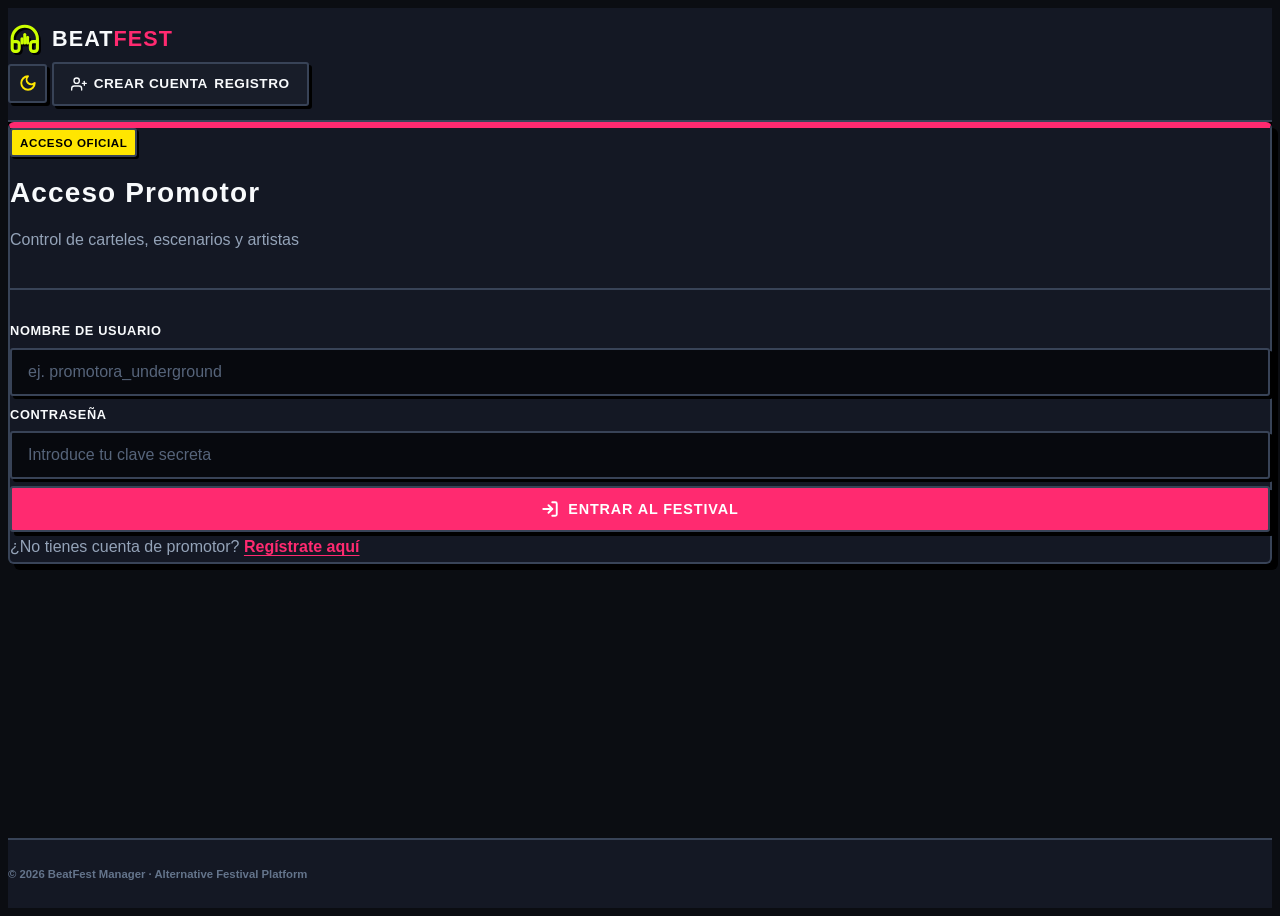
==== commit c9fffdfd: "fix(ui): corregir layout y espaciado del header en modo desktop y unificar navegacion" ====
--- a/index.html
+++ b/index.html
@@ -20,7 +20,7 @@
   </head>
   <body>
     <!-- Cabecera pública -->
-    <header class="navbar navbar-beatfest py-2 py-sm-3">
+    <header class="navbar navbar-beatfest">
       <div class="container d-flex justify-content-between align-items-center">
         <a class="brand-container" href="index.html" aria-label="Inicio BeatFest Manager">
           <svg
--- a/css/estilos.css
+++ b/css/estilos.css
@@ -359,7 +359,7 @@
 }
 
 /* ==========================================================================
-   Cabecera y Navegación Mobile-First
+   Cabecera y Navegación Mobile-First y Desktop
    ========================================================================== */
 .navbar-beatfest {
   background-color: var(--bf-card-bg);
@@ -374,8 +374,35 @@
 @media (min-width: 768px) {
   .navbar-beatfest {
     box-shadow: 0 4px 0 var(--bf-shadow);
-    padding: 0.9rem 0;
-  }
+    padding: 0.85rem 0;
+  }
+}
+
+.header-beatfest-container {
+  display: flex;
+  align-items: center;
+  justify-content: space-between;
+  flex-wrap: wrap;
+  row-gap: 0.65rem;
+  column-gap: 0.75rem;
+}
+
+.header-brand {
+  order: 1;
+}
+
+.header-user-actions {
+  order: 2;
+  display: flex;
+  align-items: center;
+  gap: 0.5rem;
+}
+
+.header-user-info {
+  display: flex;
+  align-items: center;
+  gap: 0.5rem;
+  text-align: right;
 }
 
 .brand-container {
@@ -438,18 +465,65 @@
   color: var(--bf-color-cyan);
 }
 
-/* Barra de navegación interna (Horizontal scrollable en móviles) */
+/* Barra de navegación interna (Horizontal scrollable en móviles, integrada a la izquierda en desktop) */
 .nav-beatfest-menu {
+  order: 3;
+  width: 100%;
   display: flex;
   align-items: center;
   gap: 0.4rem;
   overflow-x: auto;
   -webkit-overflow-scrolling: touch;
   scrollbar-width: none;
+  padding-top: 0.25rem;
+  padding-bottom: 0.15rem;
 }
 
 .nav-beatfest-menu::-webkit-scrollbar {
   display: none;
+}
+
+/* Modo Desktop (min-width: 768px y min-width: 992px) */
+@media (min-width: 768px) {
+  .header-beatfest-container {
+    flex-wrap: nowrap;
+    justify-content: flex-start;
+    row-gap: 0;
+    column-gap: 0;
+  }
+
+  .header-brand {
+    order: 1;
+    flex-shrink: 0;
+  }
+
+  .nav-beatfest-menu {
+    order: 2;
+    width: auto;
+    overflow-x: visible;
+    padding-top: 0;
+    padding-bottom: 0;
+    margin-left: 1.75rem;
+    gap: 0.6rem;
+  }
+
+  .header-user-actions {
+    order: 3;
+    margin-left: auto;
+    flex-shrink: 0;
+    gap: 0.75rem;
+  }
+}
+
+@media (min-width: 992px) {
+  .nav-beatfest-menu {
+    margin-left: 2.5rem;
+    gap: 0.75rem;
+  }
+
+  .header-user-actions {
+    gap: 1rem;
+  }
 }
 
 .nav-link-edgy {
@@ -496,6 +570,12 @@
   background-color: var(--bf-color-yellow);
   border-color: var(--bf-border);
   box-shadow: 3px 3px 0 var(--bf-shadow);
+}
+
+.nav-link-edgy.active:hover {
+  background-color: var(--bf-color-yellow);
+  transform: translate(-2px, -2px);
+  box-shadow: 4px 4px 0 var(--bf-shadow);
 }
 
 /* ==========================================================================
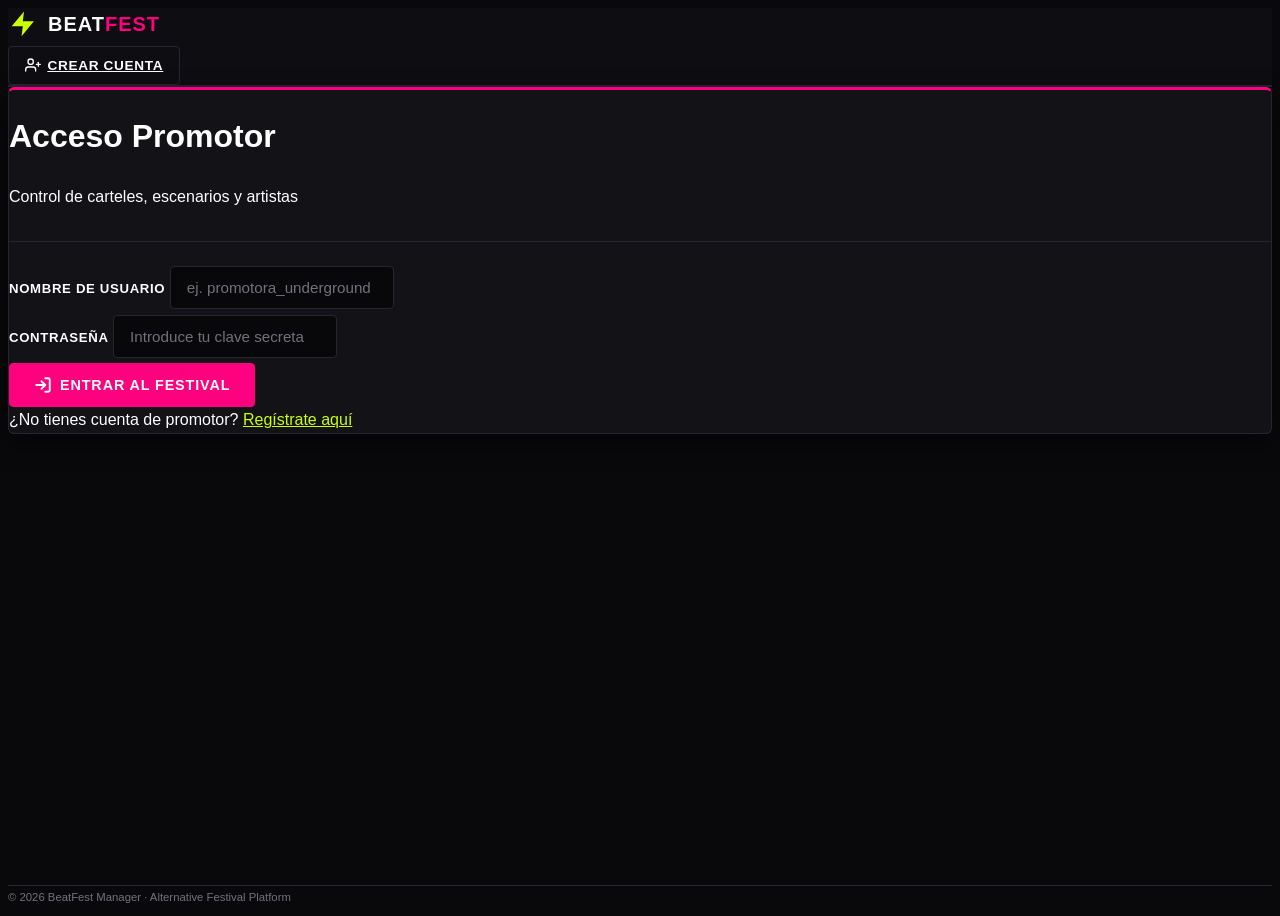
==== commit be6e2aad: "revert: deshacer merge directo de sprint-2 para flujo formal de Pull Request" ====
--- a/index.html
+++ b/index.html
@@ -6,82 +6,23 @@
     <title>Iniciar Sesión · BeatFest Manager</title>
     <link rel="stylesheet" href="node_modules/bootstrap/dist/css/bootstrap.min.css" />
     <link rel="stylesheet" href="css/estilos.css" />
-    <script>
-      (function () {
-        const guardado = localStorage.getItem('beatfest_theme');
-        const tema =
-          guardado ||
-          (window.matchMedia && window.matchMedia('(prefers-color-scheme: light)').matches
-            ? 'light'
-            : 'dark');
-        document.documentElement.setAttribute('data-theme', tema);
-      })();
-    </script>
   </head>
   <body>
     <!-- Cabecera pública -->
-    <header class="navbar navbar-beatfest">
+    <header class="navbar navbar-beatfest py-3">
       <div class="container d-flex justify-content-between align-items-center">
         <a class="brand-container" href="index.html" aria-label="Inicio BeatFest Manager">
           <svg
             class="brand-icon"
             viewBox="0 0 24 24"
-            fill="none"
-            stroke="currentColor"
-            stroke-width="2.2"
-            stroke-linecap="round"
-            stroke-linejoin="round"
-            aria-hidden="true"
+            fill="currentColor"
             xmlns="http://www.w3.org/2000/svg"
           >
-            <path
-              d="M3 14h3a2 2 0 0 1 2 2v3a2 2 0 0 1-2 2H5a2 2 0 0 1-2-2v-7a9 9 0 0 1 18 0v7a2 2 0 0 1-2 2h-1a2 2 0 0 1-2-2v-3a2 2 0 0 1 2-2h3"
-            />
-            <path d="M10 12v3" />
-            <path d="M12 9v6" />
-            <path d="M14 11v4" />
+            <polygon points="13 2 3 14 12 14 11 22 21 10 12 10 13 2" />
           </svg>
           <span class="brand-text">Beat<span>Fest</span></span>
         </a>
-        <div class="d-flex align-items-center gap-2">
-          <button
-            type="button"
-            class="btn-theme-toggle"
-            aria-label="Cambiar tema claro u oscuro"
-            title="Cambiar tema"
-          >
-            <svg
-              class="icon-sun"
-              width="18"
-              height="18"
-              viewBox="0 0 24 24"
-              fill="none"
-              stroke="currentColor"
-              stroke-width="2.5"
-              stroke-linecap="round"
-              stroke-linejoin="round"
-              aria-hidden="true"
-            >
-              <circle cx="12" cy="12" r="4" />
-              <path
-                d="M12 2v2M12 20v2M4.93 4.93l1.41 1.41M17.66 17.66l1.41 1.41M2 12h2M20 12h2M6.34 17.66l-1.41 1.41M19.07 4.93l-1.41 1.41"
-              />
-            </svg>
-            <svg
-              class="icon-moon"
-              width="18"
-              height="18"
-              viewBox="0 0 24 24"
-              fill="none"
-              stroke="currentColor"
-              stroke-width="2.5"
-              stroke-linecap="round"
-              stroke-linejoin="round"
-              aria-hidden="true"
-            >
-              <path d="M12 3a6 6 0 0 0 9 9 9 9 0 1 1-9-9Z" />
-            </svg>
-          </button>
+        <div>
           <a href="registro.html" class="btn-edgy-outline">
             <svg
               width="16"
@@ -98,8 +39,7 @@
               <line x1="20" y1="8" x2="20" y2="14" />
               <line x1="23" y1="11" x2="17" y2="11" />
             </svg>
-            <span class="d-none d-sm-inline">Crear cuenta</span>
-            <span class="d-inline d-sm-none">Registro</span>
+            Crear cuenta
           </a>
         </div>
       </div>
@@ -110,18 +50,17 @@
       <div id="zona-avisos" role="status" aria-live="polite"></div>
     </div>
 
-    <main class="container my-3 my-sm-4 my-md-5">
+    <main class="container my-5">
       <div class="row justify-content-center">
         <div class="col-12 col-md-7 col-lg-5">
-          <div class="card-beatfest p-3 p-sm-4 p-md-5">
+          <div class="card-beatfest p-4 p-sm-5">
             <div class="card-beatfest-header text-center">
-              <span class="badge badge-fest-yellow mb-2">Acceso Oficial</span>
               <h1 class="h3 fw-bold mb-2 text-uppercase letter-spacing-1">Acceso Promotor</h1>
               <p class="text-secondary small mb-0">Control de carteles, escenarios y artistas</p>
             </div>
 
             <form id="form-login" novalidate>
-              <div class="mb-3 mb-sm-4">
+              <div class="mb-4">
                 <label for="login-nombre" class="form-label">Nombre de usuario</label>
                 <input
                   type="text"
@@ -136,7 +75,7 @@
                 <div id="error-login-nombre" class="invalid-feedback"></div>
               </div>
 
-              <div class="mb-3 mb-sm-4">
+              <div class="mb-4">
                 <label for="login-clave" class="form-label">Contraseña</label>
                 <input
                   type="password"
@@ -151,11 +90,7 @@
                 <div id="error-login-clave" class="invalid-feedback"></div>
               </div>
 
-              <button
-                type="submit"
-                id="btn-login-enviar"
-                class="btn-edgy-primary w-100 py-3 mb-3 mb-sm-4"
-              >
+              <button type="submit" id="btn-login-enviar" class="btn-edgy-primary w-100 py-3 mb-4">
                 <svg
                   width="18"
                   height="18"
@@ -175,7 +110,13 @@
 
               <div class="text-center pt-2 border-top border-secondary border-opacity-25">
                 <span class="text-secondary small">¿No tienes cuenta de promotor?</span>
-                <a href="registro.html" class="link-accent ms-1"> Regístrate aquí </a>
+                <a
+                  href="registro.html"
+                  class="text-decoration-none fw-bold ms-1"
+                  style="color: var(--bf-acid-lime)"
+                >
+                  Regístrate aquí
+                </a>
               </div>
             </form>
           </div>
--- a/css/estilos.css
+++ b/css/estilos.css
@@ -1,1475 +1,363 @@
 /* ==========================================================================
-   BeatFest Manager · Estilo Neo-Brutalismo / Minimal Editorial Colorido
-   Arquitectura Mobile-First: diseño optimizado de forma nativa para dispositivos
-   móviles (touch-friendly, inputs >= 16px, fluid typography) que escala de forma
-   progresiva hacia tablets y pantallas de escritorio mediante min-width media queries.
-   Sin gradientes: bloques de color planos de alto contraste y sombras duras.
+   BeatFest Manager · Estilo Edgy / Raw Alternative Metal & Hyperpop
+   Diseño plano, de alto contraste, sin gradientes excesivos.
    ========================================================================== */
 
 :root {
-  /* Tipografía y métricas globales */
-  --bf-font-family:
-    -apple-system, BlinkMacSystemFont, 'Segoe UI', Roboto, 'Helvetica Neue', Arial, sans-serif;
-  --bf-font-mono:
-    ui-monospace, SFMono-Regular, Menlo, Monaco, Consolas, 'Liberation Mono', monospace;
-
-  /* Curvas de animación elásticas y táctiles */
-  --bf-transition-fast: 0.15s cubic-bezier(0.2, 0.8, 0.2, 1);
-  --bf-transition-bounce: 0.25s cubic-bezier(0.34, 1.56, 0.64, 1);
-
-  /* Geometría Neo-Brutalista */
-  --bf-radius-sm: 3px;
-  --bf-radius-md: 6px;
-  --bf-radius-lg: 10px;
-  --bf-border-width: 2px;
-  --bf-border-heavy: 3px;
-
-  /* ==========================================================================
-     PALETA DE COLORES VIVOS Y SATURADOS (Sin gradientes, bloques planos)
-     ========================================================================== */
-  --bf-color-pink: #ff2a70;
-  --bf-color-yellow: #ffe600;
-  --bf-color-lime: #ccff00;
-  --bf-color-cyan: #00f0ff;
-  --bf-color-purple: #8b5cf6;
-  --bf-color-orange: #ff6b35;
-  --bf-color-mint: #00f5d4;
-  --bf-color-blue: #3b82f6;
-  --bf-color-red: #ff2a5f;
-
-  /* ==========================================================================
-     PALETA MODO OSCURO (Predeterminada)
-     ========================================================================== */
-  --bf-bg: #0b0d12;
-  --bf-bg-subtle: #121620;
-  --bf-surface: #181d29;
-  --bf-surface-hover: #212838;
-  --bf-card-bg: #141824;
-  --bf-card-header: #0f121d;
-
-  /* Bordes y Sombras duras */
-  --bf-border: #384357;
-  --bf-border-strong: #ffffff;
-  --bf-border-focus: var(--bf-color-cyan);
-  --bf-shadow: #000000;
-
-  /* Acentos principales */
-  --bf-accent-primary: var(--bf-color-pink);
-  --bf-accent-primary-hover: #ff0555;
-  --bf-accent-primary-text: #ffffff;
-
-  --bf-accent-secondary: var(--bf-color-lime);
-  --bf-accent-secondary-hover: #b8e600;
-  --bf-accent-secondary-text: #000000;
-
-  --bf-accent-tertiary: var(--bf-color-cyan);
-  --bf-accent-tertiary-hover: #00cce6;
-  --bf-accent-tertiary-text: #000000;
-
-  --bf-accent-warning: var(--bf-color-yellow);
-  --bf-accent-warning-hover: #ebd300;
-  --bf-accent-warning-text: #000000;
-
-  --bf-accent-danger: var(--bf-color-red);
-  --bf-accent-danger-hover: #e61446;
-  --bf-accent-danger-text: #ffffff;
-
-  /* Textos */
-  --bf-text-primary: #f8fafc;
-  --bf-text-secondary: #94a3b8;
-  --bf-text-muted: #64748b;
-  --bf-text-contrast: #000000;
-
-  /* Formularios */
-  --bf-input-bg: #07090e;
-  --bf-input-border: #384357;
-  --bf-input-text: #ffffff;
-  --bf-input-placeholder: #56647a;
-
-  /* Alertas */
-  --bf-alert-success-bg: #0a2418;
-  --bf-alert-success-border: var(--bf-color-mint);
-  --bf-alert-success-text: #5eead4;
-
-  --bf-alert-danger-bg: #2d0b17;
-  --bf-alert-danger-border: var(--bf-color-pink);
-  --bf-alert-danger-text: #ff7da4;
-
-  --bf-alert-info-bg: #06232d;
-  --bf-alert-info-border: var(--bf-color-cyan);
-  --bf-alert-info-text: #67e8f9;
-
-  --bf-alert-warning-bg: #2d2305;
-  --bf-alert-warning-border: var(--bf-color-yellow);
-  --bf-alert-warning-text: #fef08a;
-
-  /* Retrocompatibilidad */
-  --bf-acid-lime: var(--bf-accent-secondary);
-  --bf-electric-pink: var(--bf-accent-primary);
-  --bf-cyber-cyan: var(--bf-accent-tertiary);
-  --bf-danger: var(--bf-accent-danger);
-}
-
-/* ==========================================================================
-   PALETA MODO CLARO (Editorial Pop / High-Color Canvas)
-   ========================================================================== */
-[data-theme='light'] {
-  --bf-color-pink: #ff2a70;
-  --bf-color-yellow: #ffd600;
-  --bf-color-lime: #a6e22e;
-  --bf-color-cyan: #00b4d8;
-  --bf-color-purple: #7c3aed;
-  --bf-color-orange: #ff5722;
-  --bf-color-mint: #059669;
-  --bf-color-blue: #2563eb;
-  --bf-color-red: #e11d48;
-
-  --bf-bg: #f5f4ed;
-  --bf-bg-subtle: #eae7dd;
-  --bf-surface: #ffffff;
-  --bf-surface-hover: #f1eee4;
-  --bf-card-bg: #ffffff;
-  --bf-card-header: #fbfaf6;
-
-  /* Bordes de tinta negra pura y sombras duras */
-  --bf-border: #11141a;
-  --bf-border-strong: #000000;
-  --bf-border-focus: var(--bf-color-pink);
-  --bf-shadow: #11141a;
-
-  /* Acentos */
-  --bf-accent-primary: var(--bf-color-pink);
-  --bf-accent-primary-hover: #e6145a;
-  --bf-accent-primary-text: #ffffff;
-
-  --bf-accent-secondary: var(--bf-color-yellow);
-  --bf-accent-secondary-hover: #ebc400;
-  --bf-accent-secondary-text: #000000;
-
-  --bf-accent-tertiary: var(--bf-color-cyan);
-  --bf-accent-tertiary-hover: #009ab8;
-  --bf-accent-tertiary-text: #ffffff;
-
-  --bf-accent-warning: var(--bf-color-orange);
-  --bf-accent-warning-hover: #e64a19;
-  --bf-accent-warning-text: #ffffff;
-
-  --bf-accent-danger: var(--bf-color-red);
-  --bf-accent-danger-hover: #be123c;
-  --bf-accent-danger-text: #ffffff;
-
-  /* Textos */
-  --bf-text-primary: #11141a;
-  --bf-text-secondary: #334155;
-  --bf-text-muted: #64748b;
-  --bf-text-contrast: #ffffff;
-
-  /* Formularios */
-  --bf-input-bg: #ffffff;
-  --bf-input-border: #11141a;
-  --bf-input-text: #11141a;
-  --bf-input-placeholder: #8b99ac;
-
-  /* Alertas */
-  --bf-alert-success-bg: #e6fffa;
-  --bf-alert-success-border: var(--bf-color-mint);
-  --bf-alert-success-text: #064e3b;
-
-  --bf-alert-danger-bg: #ffe4e6;
-  --bf-alert-danger-border: var(--bf-color-red);
-  --bf-alert-danger-text: #881337;
-
-  --bf-alert-info-bg: #e0f2fe;
-  --bf-alert-info-border: var(--bf-color-cyan);
-  --bf-alert-info-text: #075985;
-
-  --bf-alert-warning-bg: #fef9c3;
-  --bf-alert-warning-border: var(--bf-color-yellow);
-  --bf-alert-warning-text: #713f12;
-}
-
-/* ==========================================================================
-   Animaciones Keyframes (Físicas, elásticas y llamativas)
-   ========================================================================== */
-@keyframes card-pop-in {
-  0% {
-    opacity: 0;
-    transform: translateY(12px) scale(0.98);
-  }
-  100% {
-    opacity: 1;
-    transform: translateY(0) scale(1);
-  }
-}
-
-@keyframes alert-bounce-in {
-  0% {
-    opacity: 0;
-    transform: translateY(-14px) scale(0.96);
-  }
-  60% {
-    transform: translateY(3px) scale(1.02);
-  }
-  100% {
-    opacity: 1;
-    transform: translateY(0) scale(1);
-  }
-}
-
-@keyframes pop-punch {
-  0% {
-    transform: scale(0.94);
-  }
-  50% {
-    transform: scale(1.03) translate(-1px, -1px);
-  }
-  100% {
-    transform: scale(1) translate(0, 0);
-  }
-}
-
-@keyframes brand-wiggle {
-  0%,
-  100% {
-    transform: rotate(0deg) scale(1);
-  }
-  25% {
-    transform: rotate(-12deg) scale(1.15);
-  }
-  50% {
-    transform: rotate(10deg) scale(1.2);
-  }
-  75% {
-    transform: rotate(-6deg) scale(1.12);
-  }
-}
-
-@keyframes icon-spin {
-  0% {
-    transform: rotate(-180deg) scale(0.5);
-  }
-  100% {
-    transform: rotate(0deg) scale(1);
-  }
-}
-
-@keyframes input-shake {
-  0%,
-  100% {
-    transform: translateX(0);
-  }
-  20%,
-  60% {
-    transform: translateX(-4px);
-  }
-  40%,
-  80% {
-    transform: translateX(4px);
-  }
-}
-
-@keyframes pulse-subtle {
-  0%,
-  100% {
-    transform: scale(1);
-  }
-  50% {
-    transform: scale(1.06);
-  }
-}
-
-/* Accesibilidad: Reducir animaciones si el usuario lo solicita */
-@media (prefers-reduced-motion: reduce) {
-  *,
-  *::before,
-  *::after {
-    animation-duration: 0.01ms !important;
-    animation-iteration-count: 1 !important;
-    transition-duration: 0.01ms !important;
-    scroll-behavior: auto !important;
-  }
-}
-
-/* ==========================================================================
-   Base y Reseteo Mobile-First
-   ========================================================================== */
-*,
-*::before,
-*::after {
-  box-sizing: border-box;
-}
-
-html {
-  font-size: 16px;
-  -webkit-text-size-adjust: 100%;
-}
-
+  /* Paleta base: Negro puro y grafito industrial plano */
+  --bf-bg: #09090c;
+  --bf-card-bg: #121217;
+  --bf-card-hover: #17171e;
+  --bf-border: #262630;
+  --bf-border-focus: #ff007f;
+
+  /* Colores planos de alto impacto (sin gradientes) */
+  --bf-acid-lime: #ccff00;
+  --bf-electric-pink: #ff007f;
+  --bf-cyber-cyan: #00f0ff;
+  --bf-danger: #ff2a5f;
+
+  /* Tipografía y textos de alta legibilidad */
+  --bf-text-primary: #ffffff;
+  --bf-text-secondary: #a1a1aa;
+  --bf-text-muted: #71717a;
+}
+
+/* Base */
 body {
   background-color: var(--bf-bg);
   color: var(--bf-text-primary);
-  font-family: var(--bf-font-family);
+  font-family:
+    -apple-system, BlinkMacSystemFont, 'Segoe UI', Roboto, 'Helvetica Neue', Arial, sans-serif;
   font-size: 1rem;
-  line-height: 1.5;
+  line-height: 1.6;
   min-height: 100vh;
   display: flex;
   flex-direction: column;
-  overflow-x: hidden;
-  transition:
-    background-color var(--bf-transition-fast),
-    color var(--bf-transition-fast);
-}
-
-::selection {
-  background-color: var(--bf-color-yellow);
-  color: #000000;
 }
 
 main {
   flex: 1;
 }
 
-/* Modificadores de color para Bootstrap */
-.text-secondary {
-  color: var(--bf-text-secondary) !important;
-}
-
-.text-muted {
-  color: var(--bf-text-muted) !important;
-}
-
-.letter-spacing-1 {
-  letter-spacing: 0.04em;
-}
-
-.link-accent {
-  color: var(--bf-color-pink);
-  font-weight: 800;
-  text-decoration: underline;
-  text-underline-offset: 3px;
-  display: inline-block;
-  padding: 0.2rem 0;
-  transition:
-    color var(--bf-transition-fast),
-    transform var(--bf-transition-bounce);
-}
-
-.link-accent:hover {
-  color: var(--bf-color-yellow);
-  transform: translateY(-1px);
-}
-
-/* ==========================================================================
-   Cabecera y Navegación Mobile-First y Desktop
+/* ==========================================================================
+   Cabecera y Navegación
    ========================================================================== */
 .navbar-beatfest {
-  background-color: var(--bf-card-bg);
-  border-bottom: var(--bf-border-width) solid var(--bf-border);
-  box-shadow: 0 3px 0 var(--bf-shadow);
-  padding: 0.65rem 0;
-  transition:
-    background-color var(--bf-transition-fast),
-    border-color var(--bf-transition-fast);
-}
-
-@media (min-width: 768px) {
-  .navbar-beatfest {
-    box-shadow: 0 4px 0 var(--bf-shadow);
-    padding: 0.85rem 0;
-  }
-}
-
-.header-beatfest-container {
-  display: flex;
-  align-items: center;
-  justify-content: space-between;
-  flex-wrap: wrap;
-  row-gap: 0.65rem;
-  column-gap: 0.75rem;
-}
-
-.header-brand {
-  order: 1;
-}
-
-.header-user-actions {
-  order: 2;
-  display: flex;
-  align-items: center;
-  gap: 0.5rem;
-}
-
-.header-user-info {
-  display: flex;
-  align-items: center;
-  gap: 0.5rem;
-  text-align: right;
+  background-color: #0d0d12;
+  border-bottom: 2px solid var(--bf-border);
 }
 
 .brand-container {
   display: inline-flex;
   align-items: center;
-  gap: 0.5rem;
+  gap: 0.65rem;
   text-decoration: none;
-  transition: transform var(--bf-transition-bounce);
-}
-
-@media (min-width: 576px) {
-  .brand-container {
-    gap: 0.65rem;
-  }
-}
-
-.brand-container:hover {
-  transform: translateY(-2px);
-}
-
-.brand-container:hover .brand-icon {
-  animation: brand-wiggle 0.5s ease-in-out;
-  color: var(--bf-color-yellow);
 }
 
 .brand-icon {
   width: 1.85rem;
   height: 1.85rem;
-  color: var(--bf-color-lime);
-  filter: drop-shadow(2px 2px 0 var(--bf-shadow));
-  flex-shrink: 0;
-  transition:
-    color var(--bf-transition-fast),
-    transform var(--bf-transition-bounce);
-}
-
-@media (min-width: 576px) {
-  .brand-icon {
-    width: 2.1rem;
-    height: 2.1rem;
-  }
+  color: var(--bf-acid-lime);
 }
 
 .brand-text {
-  font-size: clamp(1.15rem, 3.8vw, 1.35rem);
+  font-size: 1.25rem;
   font-weight: 900;
   letter-spacing: 0.05em;
   text-transform: uppercase;
   color: var(--bf-text-primary);
-  line-height: 1.1;
-  transition: color var(--bf-transition-fast);
 }
 
 .brand-text span {
-  color: var(--bf-color-pink);
-  transition: color var(--bf-transition-fast);
-}
-
-.brand-container:hover .brand-text span {
-  color: var(--bf-color-cyan);
-}
-
-/* Barra de navegación interna (Horizontal scrollable en móviles, integrada a la izquierda en desktop) */
-.nav-beatfest-menu {
-  order: 3;
-  width: 100%;
-  display: flex;
-  align-items: center;
-  gap: 0.4rem;
-  overflow-x: auto;
-  -webkit-overflow-scrolling: touch;
-  scrollbar-width: none;
-  padding-top: 0.25rem;
-  padding-bottom: 0.15rem;
-}
-
-.nav-beatfest-menu::-webkit-scrollbar {
-  display: none;
-}
-
-/* Modo Desktop (min-width: 768px y min-width: 992px) */
-@media (min-width: 768px) {
-  .header-beatfest-container {
-    flex-wrap: nowrap;
-    justify-content: flex-start;
-    row-gap: 0;
-    column-gap: 0;
-  }
-
-  .header-brand {
-    order: 1;
-    flex-shrink: 0;
-  }
-
-  .nav-beatfest-menu {
-    order: 2;
-    width: auto;
-    overflow-x: visible;
-    padding-top: 0;
-    padding-bottom: 0;
-    margin-left: 1.75rem;
-    gap: 0.6rem;
-  }
-
-  .header-user-actions {
-    order: 3;
-    margin-left: auto;
-    flex-shrink: 0;
-    gap: 0.75rem;
-  }
-}
-
-@media (min-width: 992px) {
-  .nav-beatfest-menu {
-    margin-left: 2.5rem;
-    gap: 0.75rem;
-  }
-
-  .header-user-actions {
-    gap: 1rem;
-  }
+  color: var(--bf-electric-pink);
 }
 
 .nav-link-edgy {
-  color: var(--bf-text-primary);
-  font-size: 0.8rem;
-  font-weight: 800;
-  text-transform: uppercase;
-  letter-spacing: 0.04em;
-  padding: 0.4rem 0.75rem;
-  border-radius: var(--bf-radius-sm);
-  border: var(--bf-border-width) solid transparent;
-  text-decoration: none;
-  display: inline-flex;
-  align-items: center;
-  gap: 0.35rem;
-  white-space: nowrap;
-  min-height: 38px;
-  transition:
-    background-color var(--bf-transition-fast),
-    color var(--bf-transition-fast),
-    border-color var(--bf-transition-fast),
-    box-shadow var(--bf-transition-bounce),
-    transform var(--bf-transition-bounce);
-}
-
-@media (min-width: 576px) {
-  .nav-link-edgy {
-    font-size: 0.85rem;
-    padding: 0.45rem 0.85rem;
-    min-height: 40px;
-  }
+  color: var(--bf-text-secondary);
+  font-size: 0.875rem;
+  font-weight: 700;
+  text-transform: uppercase;
+  letter-spacing: 0.05em;
+  padding: 0.45rem 0.85rem;
+  border-radius: 4px;
+  border: 1px solid transparent;
+  transition: all 0.15s ease;
 }
 
 .nav-link-edgy:hover {
-  color: #000000;
-  border-color: var(--bf-border);
-  background-color: var(--bf-color-cyan);
-  transform: translate(-2px, -2px);
-  box-shadow: 3px 3px 0 var(--bf-shadow);
+  color: var(--bf-acid-lime);
+  border-color: var(--bf-acid-lime);
+  background-color: transparent;
 }
 
 .nav-link-edgy.active {
   color: #000000;
-  background-color: var(--bf-color-yellow);
-  border-color: var(--bf-border);
-  box-shadow: 3px 3px 0 var(--bf-shadow);
-}
-
-.nav-link-edgy.active:hover {
-  background-color: var(--bf-color-yellow);
-  transform: translate(-2px, -2px);
-  box-shadow: 4px 4px 0 var(--bf-shadow);
-}
-
-/* ==========================================================================
-   Botón selector de tema (Touch-target optimizado para móviles)
-   ========================================================================== */
-.btn-theme-toggle {
-  background-color: var(--bf-surface);
-  color: var(--bf-text-primary);
-  border: var(--bf-border-width) solid var(--bf-border);
-  box-shadow: 2px 2px 0 var(--bf-shadow);
-  border-radius: var(--bf-radius-sm);
-  width: 2.35rem;
-  height: 2.35rem;
-  min-width: 2.35rem;
-  min-height: 2.35rem;
-  padding: 0;
-  display: inline-flex;
-  align-items: center;
-  justify-content: center;
-  cursor: pointer;
-  flex-shrink: 0;
-  transition:
-    background-color var(--bf-transition-fast),
-    border-color var(--bf-transition-fast),
-    box-shadow var(--bf-transition-bounce),
-    transform var(--bf-transition-bounce);
-}
-
-@media (min-width: 576px) {
-  .btn-theme-toggle {
-    box-shadow: 3px 3px 0 var(--bf-shadow);
-    width: 2.45rem;
-    height: 2.45rem;
-  }
-}
-
-.btn-theme-toggle:hover {
-  background-color: var(--bf-color-yellow);
-  color: #000000;
-  border-color: var(--bf-border);
-  transform: translate(-2px, -2px) rotate(8deg);
-  box-shadow: 4px 4px 0 var(--bf-shadow);
-}
-
-.btn-theme-toggle:active {
-  transform: translate(2px, 2px) rotate(0deg);
-  box-shadow: 1px 1px 0 var(--bf-shadow);
-}
-
-.btn-theme-toggle svg {
-  animation: icon-spin 0.3s cubic-bezier(0.34, 1.56, 0.64, 1);
-}
-
-.btn-theme-toggle .icon-moon {
-  display: inline-block;
-  color: var(--bf-color-yellow);
-}
-
-.btn-theme-toggle .icon-sun {
-  display: none;
-  color: #000000;
-}
-
-[data-theme='light'] .btn-theme-toggle .icon-moon {
-  display: none;
-}
-
-[data-theme='light'] .btn-theme-toggle .icon-sun {
-  display: inline-block;
-}
-
-/* ==========================================================================
-   Tarjetas e Interfaz Mobile-First
+  background-color: var(--bf-acid-lime);
+  border-color: var(--bf-acid-lime);
+}
+
+/* ==========================================================================
+   Tarjetas e Interfaz (Plana, nítida y brutalista)
    ========================================================================== */
 .card-beatfest {
   background-color: var(--bf-card-bg);
-  border: var(--bf-border-width) solid var(--bf-border);
-  border-top: 5px solid var(--bf-color-pink);
-  border-radius: var(--bf-radius-md);
-  box-shadow: 4px 4px 0 var(--bf-shadow);
-  animation: card-pop-in 0.35s cubic-bezier(0.2, 0.8, 0.2, 1);
-  transition:
-    background-color var(--bf-transition-fast),
-    border-color var(--bf-transition-fast),
-    box-shadow var(--bf-transition-bounce),
-    transform var(--bf-transition-bounce);
-}
-
-@media (min-width: 768px) {
-  .card-beatfest {
-    border-top-width: 6px;
-    box-shadow: 6px 6px 0 var(--bf-shadow);
-  }
-  .card-beatfest:hover {
-    transform: translateY(-2px);
-    box-shadow: 8px 8px 0 var(--bf-shadow);
-  }
+  border: 1px solid var(--bf-border);
+  border-top: 3px solid var(--bf-electric-pink);
+  border-radius: 6px;
+  box-shadow: 0 10px 25px rgba(0, 0, 0, 0.5);
 }
 
 .card-beatfest-header {
-  border-bottom: var(--bf-border-width) solid var(--bf-border);
+  border-bottom: 1px solid var(--bf-border);
   padding-bottom: 1rem;
-  margin-bottom: 1.25rem;
-}
-
-@media (min-width: 576px) {
-  .card-beatfest-header {
-    padding-bottom: 1.25rem;
-    margin-bottom: 1.75rem;
-  }
-}
-
-.card-beatfest-header h1 {
-  font-size: clamp(1.25rem, 5vw, 1.75rem);
-  line-height: 1.2;
-}
-
-/* ==========================================================================
-   Formularios y Controles (Mobile Touch-Friendly)
+  margin-bottom: 1.5rem;
+}
+
+/* ==========================================================================
+   Formularios y Controles (Alto contraste y máxima legibilidad)
    ========================================================================== */
 .form-label {
-  font-weight: 800;
-  font-size: 0.775rem;
+  font-weight: 700;
+  font-size: 0.825rem;
   letter-spacing: 0.05em;
   text-transform: uppercase;
   color: var(--bf-text-primary);
-  margin-bottom: 0.35rem;
-  display: inline-block;
-  transition: color var(--bf-transition-fast);
-}
-
-@media (min-width: 576px) {
-  .form-label {
-    font-size: 0.8rem;
-    margin-bottom: 0.45rem;
-  }
-}
-
-/* IMPORTANTE: font-size: 1rem (16px) en móvil evita auto-zoom forzado en iOS */
+  margin-bottom: 0.4rem;
+}
+
 .form-control-beatfest,
 .form-select-beatfest {
-  background-color: var(--bf-input-bg);
-  border: var(--bf-border-width) solid var(--bf-border);
-  border-radius: var(--bf-radius-sm);
-  box-shadow: 2px 2px 0 var(--bf-shadow);
-  color: var(--bf-input-text);
-  padding: 0.7rem 0.85rem;
-  font-size: 1rem;
-  font-weight: 500;
-  min-height: 46px;
-  width: 100%;
-  transition:
-    background-color var(--bf-transition-fast),
-    border-color var(--bf-transition-fast),
-    color var(--bf-transition-fast),
-    box-shadow var(--bf-transition-bounce),
-    transform var(--bf-transition-bounce);
-}
-
-@media (min-width: 576px) {
-  .form-control-beatfest,
-  .form-select-beatfest {
-    box-shadow: 3px 3px 0 var(--bf-shadow);
-    padding: 0.75rem 1rem;
-    min-height: 48px;
-  }
+  background-color: #08080b;
+  border: 1px solid var(--bf-border);
+  border-radius: 4px;
+  color: #ffffff;
+  padding: 0.75rem 1rem;
+  font-size: 0.95rem;
+  transition: border-color 0.15s ease;
 }
 
 .form-control-beatfest:focus,
 .form-select-beatfest:focus {
-  background-color: var(--bf-input-bg);
-  border-color: var(--bf-color-cyan);
-  color: var(--bf-input-text);
+  background-color: #0d0d12;
+  border-color: var(--bf-electric-pink);
   outline: none;
-  transform: translate(-1px, -1px);
-  box-shadow: 4px 4px 0 var(--bf-color-cyan);
+  box-shadow: none;
+  color: #ffffff;
 }
 
 .form-control-beatfest::placeholder {
-  color: var(--bf-input-placeholder);
+  color: var(--bf-text-muted);
 }
 
 .form-control-beatfest.is-invalid,
 .form-select-beatfest.is-invalid {
-  border-color: var(--bf-color-red) !important;
-  box-shadow: 3px 3px 0 var(--bf-color-red) !important;
-  animation: input-shake 0.35s ease;
+  border-color: var(--bf-danger);
 }
 
 .invalid-feedback {
-  color: var(--bf-color-red);
+  color: #ff4d79;
+  font-weight: 600;
+  font-size: 0.825rem;
+  margin-top: 0.35rem;
+}
+
+.form-check-input {
+  background-color: #08080b;
+  border: 1px solid var(--bf-border);
+  width: 1.25rem;
+  height: 1.25rem;
+  border-radius: 3px;
+}
+
+.form-check-input:checked {
+  background-color: var(--bf-electric-pink);
+  border-color: var(--bf-electric-pink);
+}
+
+.form-check-label {
+  color: var(--bf-text-secondary);
+  font-size: 0.9rem;
+}
+
+/* ==========================================================================
+   Botones (Sólidos, planos, con gran impacto)
+   ========================================================================== */
+.btn-edgy-primary {
+  background-color: var(--bf-electric-pink);
+  color: #ffffff;
+  font-weight: 800;
+  font-size: 0.9rem;
+  text-transform: uppercase;
+  letter-spacing: 0.06em;
+  padding: 0.75rem 1.5rem;
+  border: 1px solid var(--bf-electric-pink);
+  border-radius: 4px;
+  display: inline-flex;
+  align-items: center;
+  justify-content: center;
+  gap: 0.5rem;
+  transition: all 0.15s ease;
+  cursor: pointer;
+}
+
+.btn-edgy-primary:hover:not(:disabled) {
+  background-color: #e60072;
+  border-color: #e60072;
+  color: #ffffff;
+}
+
+.btn-edgy-primary:disabled {
+  opacity: 0.5;
+  cursor: not-allowed;
+}
+
+.btn-edgy-outline {
+  background-color: transparent;
+  color: var(--bf-text-primary);
+  border: 1px solid var(--bf-border);
   font-weight: 700;
-  font-size: 0.825rem;
-  margin-top: 0.4rem;
-  display: block;
-}
-
-.form-check {
-  display: flex;
-  align-items: flex-start;
-  gap: 0.6rem;
-  min-height: 44px;
-  padding-top: 0.25rem;
-}
-
-.form-check-input {
-  background-color: var(--bf-input-bg);
-  border: var(--bf-border-width) solid var(--bf-border);
-  box-shadow: 2px 2px 0 var(--bf-shadow);
-  width: 1.4rem;
-  height: 1.4rem;
-  border-radius: var(--bf-radius-sm);
-  margin-top: 0.1rem;
-  cursor: pointer;
-  flex-shrink: 0;
-  transition:
-    background-color var(--bf-transition-fast),
-    border-color var(--bf-transition-fast),
-    box-shadow var(--bf-transition-bounce),
-    transform var(--bf-transition-bounce);
-}
-
-.form-check-input:hover {
-  transform: scale(1.08);
-}
-
-.form-check-input:focus {
-  border-color: var(--bf-color-pink);
-  box-shadow: 3px 3px 0 var(--bf-color-pink);
-  outline: none;
-}
-
-.form-check-input:checked {
-  background-color: var(--bf-color-pink);
-  border-color: var(--bf-border);
-  box-shadow: 2px 2px 0 var(--bf-shadow);
-  animation: pulse-subtle 0.25s ease;
-}
-
-.form-check-label {
-  color: var(--bf-text-primary);
-  font-size: 0.875rem;
-  font-weight: 600;
-  cursor: pointer;
-  user-select: none;
-  line-height: 1.4;
-  transition: color var(--bf-transition-fast);
-}
-
-@media (min-width: 576px) {
-  .form-check-label {
-    font-size: 0.9rem;
-  }
-}
-
-.form-check-label:hover {
-  color: var(--bf-color-pink);
-}
-
-/* ==========================================================================
-   Botones (Mobile-First Touch Target >= 44px)
-   ========================================================================== */
-.btn-edgy-primary {
-  background-color: var(--bf-color-pink);
-  color: #ffffff;
-  border: var(--bf-border-width) solid var(--bf-border);
-  box-shadow: 3px 3px 0 var(--bf-shadow);
-  font-weight: 900;
-  font-size: 0.9rem;
-  text-transform: uppercase;
-  letter-spacing: 0.06em;
-  padding: 0.75rem 1.25rem;
-  min-height: 46px;
-  border-radius: var(--bf-radius-sm);
+  font-size: 0.85rem;
+  text-transform: uppercase;
+  letter-spacing: 0.05em;
+  border-radius: 4px;
+  padding: 0.45rem 1rem;
   display: inline-flex;
   align-items: center;
-  justify-content: center;
-  gap: 0.55rem;
-  text-decoration: none;
-  cursor: pointer;
-  width: 100%;
-  transition:
-    background-color var(--bf-transition-fast),
-    color var(--bf-transition-fast),
-    border-color var(--bf-transition-fast),
-    box-shadow var(--bf-transition-bounce),
-    transform var(--bf-transition-bounce);
-}
-
-@media (min-width: 576px) {
-  .btn-edgy-primary {
-    box-shadow: 4px 4px 0 var(--bf-shadow);
-    padding: 0.75rem 1.5rem;
-  }
-}
-
-.btn-edgy-primary:hover:not(:disabled) {
-  background-color: var(--bf-color-yellow);
-  color: #000000;
-  border-color: var(--bf-border);
-  transform: translate(-2px, -2px);
-  box-shadow: 5px 5px 0 var(--bf-shadow);
-}
-
-.btn-edgy-primary:active:not(:disabled) {
-  transform: translate(2px, 2px);
-  box-shadow: 1px 1px 0 var(--bf-shadow);
-}
-
-.btn-edgy-primary:disabled {
-  opacity: 0.55;
-  cursor: not-allowed;
-  box-shadow: 2px 2px 0 var(--bf-shadow);
-}
-
-.btn-edgy-outline {
-  background-color: var(--bf-surface);
-  color: var(--bf-text-primary);
-  border: var(--bf-border-width) solid var(--bf-border);
-  box-shadow: 2px 2px 0 var(--bf-shadow);
-  font-weight: 800;
-  font-size: 0.825rem;
+  gap: 0.4rem;
+  transition: all 0.15s ease;
+}
+
+.btn-edgy-outline:hover {
+  border-color: var(--bf-acid-lime);
+  color: var(--bf-acid-lime);
+  background-color: rgba(204, 255, 0, 0.05);
+}
+
+.btn-edgy-danger {
+  background-color: transparent;
+  color: var(--bf-danger);
+  border: 1px solid var(--bf-danger);
+  font-weight: 700;
+  font-size: 0.85rem;
   text-transform: uppercase;
   letter-spacing: 0.04em;
-  border-radius: var(--bf-radius-sm);
-  padding: 0.45rem 0.85rem;
-  min-height: 40px;
+  border-radius: 4px;
+  padding: 0.45rem 1rem;
   display: inline-flex;
   align-items: center;
-  justify-content: center;
   gap: 0.4rem;
-  text-decoration: none;
-  cursor: pointer;
-  transition:
-    background-color var(--bf-transition-fast),
-    color var(--bf-transition-fast),
-    border-color var(--bf-transition-fast),
-    box-shadow var(--bf-transition-bounce),
-    transform var(--bf-transition-bounce);
-}
-
-@media (min-width: 576px) {
-  .btn-edgy-outline {
-    font-size: 0.85rem;
-    padding: 0.5rem 1.1rem;
-    min-height: 44px;
-    box-shadow: 3px 3px 0 var(--bf-shadow);
-  }
-}
-
-.btn-edgy-outline:hover:not(:disabled) {
-  background-color: var(--bf-color-lime);
-  color: #000000;
-  border-color: var(--bf-border);
-  transform: translate(-2px, -2px);
-  box-shadow: 4px 4px 0 var(--bf-shadow);
-}
-
-.btn-edgy-outline:active:not(:disabled) {
-  transform: translate(2px, 2px);
-  box-shadow: 1px 1px 0 var(--bf-shadow);
-}
-
-.btn-edgy-danger {
-  background-color: var(--bf-surface);
-  color: var(--bf-color-red);
-  border: var(--bf-border-width) solid var(--bf-color-red);
-  box-shadow: 2px 2px 0 var(--bf-shadow);
-  font-weight: 800;
-  font-size: 0.825rem;
-  text-transform: uppercase;
-  letter-spacing: 0.04em;
-  border-radius: var(--bf-radius-sm);
-  padding: 0.45rem 0.85rem;
-  min-height: 40px;
-  display: inline-flex;
-  align-items: center;
-  justify-content: center;
-  gap: 0.4rem;
-  text-decoration: none;
-  cursor: pointer;
-  transition:
-    background-color var(--bf-transition-fast),
-    color var(--bf-transition-fast),
-    border-color var(--bf-transition-fast),
-    box-shadow var(--bf-transition-bounce),
-    transform var(--bf-transition-bounce);
-}
-
-@media (min-width: 576px) {
-  .btn-edgy-danger {
-    font-size: 0.85rem;
-    padding: 0.5rem 1.1rem;
-    min-height: 44px;
-    box-shadow: 3px 3px 0 var(--bf-shadow);
-  }
-}
-
-.btn-edgy-danger:hover:not(:disabled) {
-  background-color: var(--bf-color-red);
-  color: #ffffff;
-  border-color: var(--bf-border);
-  transform: translate(-2px, -2px);
-  box-shadow: 4px 4px 0 var(--bf-shadow);
-}
-
-.btn-edgy-danger:active:not(:disabled) {
-  transform: translate(2px, 2px);
-  box-shadow: 1px 1px 0 var(--bf-shadow);
-}
-
-/* ==========================================================================
-   Lista de Requisitos de Contraseña (Responsive Grid)
+  transition: all 0.15s ease;
+}
+
+.btn-edgy-danger:hover {
+  background-color: var(--bf-danger);
+  color: #ffffff;
+}
+
+/* ==========================================================================
+   Lista de Requisitos de Contraseña
    ========================================================================== */
 .requisitos-clave {
   list-style: none;
   padding-left: 0;
   margin-top: 0.75rem;
-  display: grid;
-  grid-template-columns: 1fr;
+  display: flex;
+  flex-direction: column;
   gap: 0.45rem;
-}
-
-@media (min-width: 576px) {
-  .requisitos-clave {
-    grid-template-columns: repeat(2, 1fr);
-    gap: 0.55rem;
-    margin-top: 0.85rem;
-  }
 }
 
 .requisitos-clave li {
   display: flex;
   align-items: center;
   gap: 0.6rem;
-  font-size: 0.825rem;
-  font-weight: 600;
-  padding: 0.45rem 0.75rem;
-  border-radius: var(--bf-radius-sm);
-  border: 1px dashed var(--bf-border);
-  background-color: var(--bf-surface);
+  font-size: 0.85rem;
   color: var(--bf-text-muted);
-  min-height: 38px;
-  transition:
-    background-color var(--bf-transition-fast),
-    color var(--bf-transition-fast),
-    border-color var(--bf-transition-fast),
-    box-shadow var(--bf-transition-bounce),
-    transform var(--bf-transition-bounce);
+  transition: color 0.15s ease;
 }
 
 .requisitos-clave li .svg-req {
-  width: 1.15rem;
-  height: 1.15rem;
+  width: 1.1rem;
+  height: 1.1rem;
   flex-shrink: 0;
   stroke: var(--bf-text-muted);
   fill: none;
-  transition:
-    stroke var(--bf-transition-fast),
-    transform var(--bf-transition-bounce);
-}
-
-/* Estado cumplido con animación de pop elástica */
+  transition: stroke 0.15s ease;
+}
+
 .requisitos-clave li.cumplido {
-  color: var(--bf-text-primary);
-  box-shadow: 2px 2px 0 var(--bf-shadow);
-  font-weight: 700;
-  animation: pop-punch 0.35s cubic-bezier(0.34, 1.56, 0.64, 1);
-}
-
-/* Colores individuales al cumplirse */
-#req-longitud.cumplido {
-  border: 2px solid var(--bf-color-cyan);
-  background-color: var(--bf-surface-hover);
-}
-#req-longitud.cumplido .svg-req {
-  stroke: var(--bf-color-cyan);
-  stroke-width: 2.5;
-  transform: scale(1.15);
-}
-
-#req-minuscula.cumplido {
-  border: 2px solid var(--bf-color-lime);
-  background-color: var(--bf-surface-hover);
-}
-#req-minuscula.cumplido .svg-req {
-  stroke: var(--bf-color-lime);
-  stroke-width: 2.5;
-  transform: scale(1.15);
-}
-
-#req-mayuscula.cumplido {
-  border: 2px solid var(--bf-color-yellow);
-  background-color: var(--bf-surface-hover);
-}
-#req-mayuscula.cumplido .svg-req {
-  stroke: var(--bf-color-yellow);
-  stroke-width: 2.5;
-  transform: scale(1.15);
-}
-
-#req-cifra.cumplido {
-  border: 2px solid var(--bf-color-pink);
-  background-color: var(--bf-surface-hover);
-}
-#req-cifra.cumplido .svg-req {
-  stroke: var(--bf-color-pink);
-  stroke-width: 2.5;
-  transform: scale(1.15);
-}
-
-/* ==========================================================================
-   Badges y Etiquetas Coloridas (Solid Pop Tags)
+  color: var(--bf-acid-lime);
+  font-weight: 600;
+}
+
+.requisitos-clave li.cumplido .svg-req {
+  stroke: var(--bf-acid-lime);
+}
+
+/* ==========================================================================
+   Badges de Roles
    ========================================================================== */
 .badge-admin {
-  background-color: var(--bf-color-lime);
+  background-color: var(--bf-acid-lime);
   color: #000000;
-  border: var(--bf-border-width) solid var(--bf-border);
-  box-shadow: 2px 2px 0 var(--bf-shadow);
-  font-weight: 900;
-  font-size: 0.725rem;
-  letter-spacing: 0.06em;
-  text-transform: uppercase;
-  padding: 0.3rem 0.55rem;
-  border-radius: var(--bf-radius-sm);
-  display: inline-block;
-  white-space: nowrap;
-  transition: transform var(--bf-transition-bounce);
-}
-
-@media (min-width: 576px) {
-  .badge-admin {
-    font-size: 0.75rem;
-    padding: 0.35rem 0.65rem;
-    letter-spacing: 0.08em;
-  }
-}
-
-.badge-admin:hover {
-  transform: scale(1.08) rotate(-2deg);
-}
-
-.badge-usuario {
-  background-color: var(--bf-color-purple);
-  color: #ffffff;
-  border: var(--bf-border-width) solid var(--bf-border);
-  box-shadow: 2px 2px 0 var(--bf-shadow);
-  font-weight: 800;
-  font-size: 0.725rem;
-  letter-spacing: 0.05em;
-  text-transform: uppercase;
-  padding: 0.3rem 0.55rem;
-  border-radius: var(--bf-radius-sm);
-  display: inline-block;
-  white-space: nowrap;
-  transition: transform var(--bf-transition-bounce);
-}
-
-@media (min-width: 576px) {
-  .badge-usuario {
-    font-size: 0.75rem;
-    padding: 0.35rem 0.65rem;
-    letter-spacing: 0.06em;
-  }
-}
-
-.badge-usuario:hover {
-  transform: scale(1.08) rotate(2deg);
-}
-
-/* Variantes de badges de festival */
-.badge-fest-yellow {
-  background-color: var(--bf-color-yellow);
-  color: #000000;
-  border: var(--bf-border-width) solid var(--bf-border);
-  box-shadow: 2px 2px 0 var(--bf-shadow);
-  font-weight: 900;
-  font-size: 0.725rem;
-  letter-spacing: 0.05em;
-  text-transform: uppercase;
-  padding: 0.25rem 0.5rem;
-  border-radius: var(--bf-radius-sm);
-  display: inline-block;
-  white-space: nowrap;
-}
-
-.badge-fest-cyan {
-  background-color: var(--bf-color-cyan);
-  color: #000000;
-  border: var(--bf-border-width) solid var(--bf-border);
-  box-shadow: 2px 2px 0 var(--bf-shadow);
-  font-weight: 900;
-  font-size: 0.725rem;
-  letter-spacing: 0.05em;
-  text-transform: uppercase;
-  padding: 0.25rem 0.5rem;
-  border-radius: var(--bf-radius-sm);
-  display: inline-block;
-  white-space: nowrap;
-}
-
-.badge-fest-lime {
-  background-color: var(--bf-color-lime);
-  color: #000000;
-  border: var(--bf-border-width) solid var(--bf-border);
-  box-shadow: 2px 2px 0 var(--bf-shadow);
-  font-weight: 900;
-  font-size: 0.725rem;
-  letter-spacing: 0.05em;
-  text-transform: uppercase;
-  padding: 0.25rem 0.5rem;
-  border-radius: var(--bf-radius-sm);
-  display: inline-block;
-  white-space: nowrap;
-}
-
-.badge-fest-pink {
-  background-color: var(--bf-color-pink);
-  color: #ffffff;
-  border: var(--bf-border-width) solid var(--bf-border);
-  box-shadow: 2px 2px 0 var(--bf-shadow);
-  font-weight: 900;
-  font-size: 0.725rem;
-  letter-spacing: 0.05em;
-  text-transform: uppercase;
-  padding: 0.25rem 0.5rem;
-  border-radius: var(--bf-radius-sm);
-  display: inline-block;
-  white-space: nowrap;
-}
-
-.badge-fest-orange {
-  background-color: var(--bf-color-orange);
-  color: #ffffff;
-  border: var(--bf-border-width) solid var(--bf-border);
-  box-shadow: 2px 2px 0 var(--bf-shadow);
-  font-weight: 900;
-  font-size: 0.725rem;
-  letter-spacing: 0.05em;
-  text-transform: uppercase;
-  padding: 0.25rem 0.5rem;
-  border-radius: var(--bf-radius-sm);
-  display: inline-block;
-  white-space: nowrap;
-}
-
-/* ==========================================================================
-   Avisos y Alertas (Responsive & Touch Friendly)
-   ========================================================================== */
-.alert-edgy {
-  border-radius: var(--bf-radius-sm);
-  font-weight: 700;
-  font-size: 0.9rem;
-  padding: 0.75rem 1rem;
-  border: var(--bf-border-width) solid var(--bf-border);
-  box-shadow: 3px 3px 0 var(--bf-shadow);
-  display: flex;
-  align-items: center;
-  gap: 0.65rem;
-  animation: alert-bounce-in 0.35s cubic-bezier(0.34, 1.56, 0.64, 1);
-}
-
-@media (min-width: 576px) {
-  .alert-edgy {
-    font-size: 0.95rem;
-    padding: 0.9rem 1.25rem;
-    box-shadow: 4px 4px 0 var(--bf-shadow);
-    gap: 0.75rem;
-  }
-}
-
-.alert-edgy-success {
-  background-color: var(--bf-alert-success-bg);
-  border-left: 6px solid var(--bf-color-mint);
-  color: var(--bf-alert-success-text);
-}
-
-.alert-edgy-danger {
-  background-color: var(--bf-alert-danger-bg);
-  border-left: 6px solid var(--bf-color-pink);
-  color: var(--bf-alert-danger-text);
-}
-
-.alert-edgy-info {
-  background-color: var(--bf-alert-info-bg);
-  border-left: 6px solid var(--bf-color-cyan);
-  color: var(--bf-alert-info-text);
-}
-
-.alert-edgy-warning {
-  background-color: var(--bf-alert-warning-bg);
-  border-left: 6px solid var(--bf-color-yellow);
-  color: var(--bf-alert-warning-text);
-}
-
-@media (min-width: 576px) {
-  .alert-edgy-success,
-  .alert-edgy-danger,
-  .alert-edgy-info,
-  .alert-edgy-warning {
-    border-left-width: 8px;
-  }
-}
-
-.alert-edgy .btn-close {
-  filter: drop-shadow(1px 1px 0 var(--bf-shadow));
-  opacity: 0.85;
-  min-width: 32px;
-  min-height: 32px;
-  transition:
-    opacity var(--bf-transition-fast),
-    transform var(--bf-transition-bounce);
-}
-
-.alert-edgy .btn-close:hover {
-  opacity: 1;
-  transform: scale(1.15) rotate(90deg);
-}
-
-/* Cierre para dark mode */
-:root:not([data-theme='light']) .btn-close {
-  filter: invert(1) grayscale(100%) brightness(200%);
-}
-
-/* ==========================================================================
-   Componentes para Sprint 2 (Responsive Tables, Dialogs, Pagination)
-   ========================================================================== */
-dialog.dialog-beatfest,
-dialog {
-  background-color: var(--bf-card-bg);
-  color: var(--bf-text-primary);
-  border: var(--bf-border-heavy) solid var(--bf-border);
-  box-shadow: 6px 6px 0 var(--bf-shadow);
-  border-radius: var(--bf-radius-md);
-  padding: 1.25rem;
-  max-width: 500px;
-  width: 92%;
-  animation: card-pop-in 0.3s cubic-bezier(0.34, 1.56, 0.64, 1);
-}
-
-@media (min-width: 576px) {
-  dialog.dialog-beatfest,
-  dialog {
-    padding: 2rem;
-    box-shadow: 8px 8px 0 var(--bf-shadow);
-  }
-}
-
-dialog::backdrop {
-  background-color: rgba(0, 0, 0, 0.7);
-  backdrop-filter: blur(2px);
-}
-
-/* Paginación Neo-Brutalista Mobile-First */
-.pagination-edgy {
-  display: flex;
-  list-style: none;
-  padding: 0;
-  gap: 0.35rem;
-  margin: 0;
-  flex-wrap: wrap;
-  justify-content: center;
-}
-
-.pagination-edgy .page-item .page-link {
-  background-color: var(--bf-surface);
-  color: var(--bf-text-primary);
-  border: var(--bf-border-width) solid var(--bf-border);
-  box-shadow: 2px 2px 0 var(--bf-shadow);
-  border-radius: var(--bf-radius-sm);
-  font-weight: 800;
-  font-size: 0.85rem;
-  padding: 0.4rem 0.75rem;
-  min-height: 40px;
-  min-width: 40px;
-  display: inline-flex;
-  align-items: center;
-  justify-content: center;
-  text-decoration: none;
-  transition:
-    background-color var(--bf-transition-fast),
-    color var(--bf-transition-fast),
-    box-shadow var(--bf-transition-bounce),
-    transform var(--bf-transition-bounce);
-}
-
-.pagination-edgy .page-item .page-link:hover:not([aria-disabled='true']) {
-  background-color: var(--bf-color-lime);
-  color: #000000;
-  transform: translate(-2px, -2px);
-  box-shadow: 4px 4px 0 var(--bf-shadow);
-}
-
-.pagination-edgy .page-item.active .page-link,
-.pagination-edgy .page-item .page-link[aria-current='page'] {
-  background-color: var(--bf-color-pink);
-  color: #ffffff;
-  box-shadow: 3px 3px 0 var(--bf-shadow);
-  transform: scale(1.05);
-}
-
-.pagination-edgy .page-item.disabled .page-link {
-  opacity: 0.5;
-  cursor: not-allowed;
-  box-shadow: 1px 1px 0 var(--bf-shadow);
-}
-
-/* Contenedor responsivo para tablas */
-.table-responsive-beatfest {
-  width: 100%;
-  overflow-x: auto;
-  -webkit-overflow-scrolling: touch;
-  margin-bottom: 1rem;
-}
-
-/* Tablas Neo-Brutalistas */
-.table-beatfest {
-  width: 100%;
-  border-collapse: separate;
-  border-spacing: 0;
-  border: var(--bf-border-width) solid var(--bf-border);
-  border-radius: var(--bf-radius-sm);
-  box-shadow: 3px 3px 0 var(--bf-shadow);
-  background-color: var(--bf-card-bg);
-  overflow: hidden;
-  font-size: 0.875rem;
-}
-
-@media (min-width: 768px) {
-  .table-beatfest {
-    box-shadow: 4px 4px 0 var(--bf-shadow);
-    font-size: 0.95rem;
-  }
-}
-
-.table-beatfest th {
-  background-color: var(--bf-surface);
-  color: var(--bf-text-primary);
   font-weight: 900;
   font-size: 0.75rem;
-  letter-spacing: 0.05em;
-  text-transform: uppercase;
-  padding: 0.65rem 0.85rem;
-  border-bottom: var(--bf-border-width) solid var(--bf-border);
-  white-space: nowrap;
-}
-
-@media (min-width: 576px) {
-  .table-beatfest th {
-    font-size: 0.8rem;
-    padding: 0.85rem 1rem;
-    letter-spacing: 0.06em;
-  }
-}
-
-.table-beatfest td {
-  padding: 0.65rem 0.85rem;
-  border-bottom: 1px solid var(--bf-border);
-  color: var(--bf-text-primary);
-  transition: background-color var(--bf-transition-fast);
-}
-
-@media (min-width: 576px) {
-  .table-beatfest td {
-    padding: 0.85rem 1rem;
-  }
-}
-
-.table-beatfest tr:last-child td {
-  border-bottom: none;
-}
-
-.table-beatfest tr:hover td {
-  background-color: var(--bf-surface-hover);
-}
-
-/* ==========================================================================
-   Footer
-   ========================================================================== */
+  letter-spacing: 0.08em;
+  text-transform: uppercase;
+  padding: 0.35rem 0.65rem;
+  border-radius: 3px;
+}
+
+.badge-usuario {
+  background-color: #1f1f28;
+  color: var(--bf-text-primary);
+  border: 1px solid var(--bf-border);
+  font-weight: 800;
+  font-size: 0.75rem;
+  letter-spacing: 0.06em;
+  text-transform: uppercase;
+  padding: 0.35rem 0.65rem;
+  border-radius: 3px;
+}
+
+/* ==========================================================================
+   Avisos y Alertas Planas
+   ========================================================================== */
+.alert-edgy {
+  border-radius: 4px;
+  font-weight: 600;
+  font-size: 0.925rem;
+  padding: 0.9rem 1.25rem;
+  border-left: 4px solid;
+  display: flex;
+  align-items: center;
+  gap: 0.75rem;
+}
+
+.alert-edgy-success {
+  background-color: #141c10;
+  border: 1px solid #233615;
+  border-left: 4px solid var(--bf-acid-lime);
+  color: var(--bf-acid-lime);
+}
+
+.alert-edgy-danger {
+  background-color: #201116;
+  border: 1px solid #3d1722;
+  border-left: 4px solid var(--bf-electric-pink);
+  color: #ff6699;
+}
+
+.alert-edgy-info {
+  background-color: #0d1a20;
+  border: 1px solid #16313d;
+  border-left: 4px solid var(--bf-cyber-cyan);
+  color: var(--bf-cyber-cyan);
+}
+
+/* Footer */
 footer {
-  background-color: var(--bf-card-bg);
-  border-top: var(--bf-border-width) solid var(--bf-border);
+  border-top: 1px solid var(--bf-border);
   color: var(--bf-text-muted);
-  font-size: 0.8rem;
-  font-weight: 600;
-  padding: 1.25rem 0;
-  transition:
-    background-color var(--bf-transition-fast),
-    border-color var(--bf-transition-fast);
-}
-
-@media (min-width: 576px) {
-  footer {
-    font-size: 0.85rem;
-    padding: 1.5rem 0;
-  }
-}
+  font-size: 0.85rem;
+}
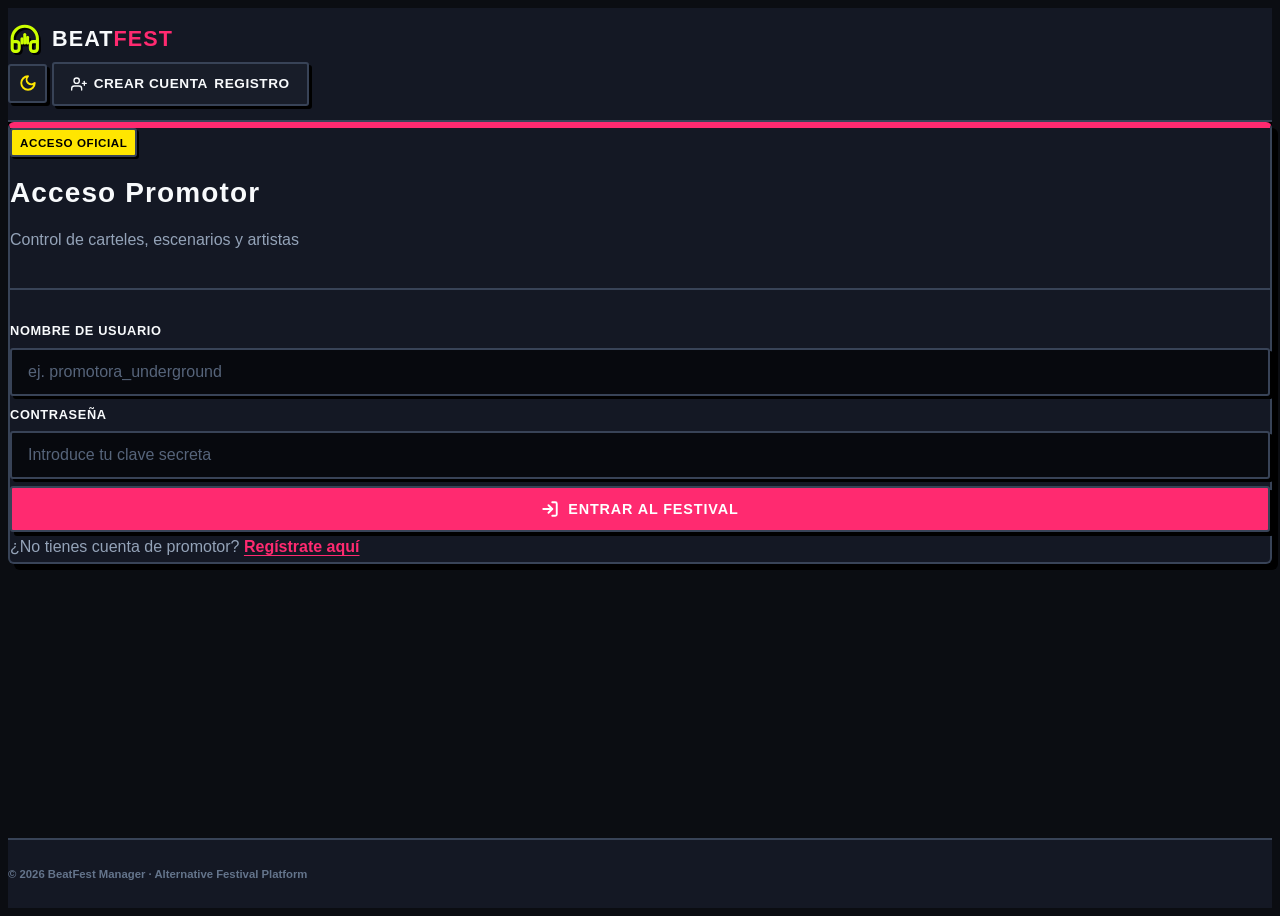
==== commit b5b12280: "feat(sprint-2): implementar CRUD de jornadas, paginación, panel admin, tests y CI" ====
--- a/index.html
+++ b/index.html
@@ -6,23 +6,82 @@
     <title>Iniciar Sesión · BeatFest Manager</title>
     <link rel="stylesheet" href="node_modules/bootstrap/dist/css/bootstrap.min.css" />
     <link rel="stylesheet" href="css/estilos.css" />
+    <script>
+      (function () {
+        const guardado = localStorage.getItem('beatfest_theme');
+        const tema =
+          guardado ||
+          (window.matchMedia && window.matchMedia('(prefers-color-scheme: light)').matches
+            ? 'light'
+            : 'dark');
+        document.documentElement.setAttribute('data-theme', tema);
+      })();
+    </script>
   </head>
   <body>
     <!-- Cabecera pública -->
-    <header class="navbar navbar-beatfest py-3">
+    <header class="navbar navbar-beatfest">
       <div class="container d-flex justify-content-between align-items-center">
         <a class="brand-container" href="index.html" aria-label="Inicio BeatFest Manager">
           <svg
             class="brand-icon"
             viewBox="0 0 24 24"
-            fill="currentColor"
+            fill="none"
+            stroke="currentColor"
+            stroke-width="2.2"
+            stroke-linecap="round"
+            stroke-linejoin="round"
+            aria-hidden="true"
             xmlns="http://www.w3.org/2000/svg"
           >
-            <polygon points="13 2 3 14 12 14 11 22 21 10 12 10 13 2" />
+            <path
+              d="M3 14h3a2 2 0 0 1 2 2v3a2 2 0 0 1-2 2H5a2 2 0 0 1-2-2v-7a9 9 0 0 1 18 0v7a2 2 0 0 1-2 2h-1a2 2 0 0 1-2-2v-3a2 2 0 0 1 2-2h3"
+            />
+            <path d="M10 12v3" />
+            <path d="M12 9v6" />
+            <path d="M14 11v4" />
           </svg>
           <span class="brand-text">Beat<span>Fest</span></span>
         </a>
-        <div>
+        <div class="d-flex align-items-center gap-2">
+          <button
+            type="button"
+            class="btn-theme-toggle"
+            aria-label="Cambiar tema claro u oscuro"
+            title="Cambiar tema"
+          >
+            <svg
+              class="icon-sun"
+              width="18"
+              height="18"
+              viewBox="0 0 24 24"
+              fill="none"
+              stroke="currentColor"
+              stroke-width="2.5"
+              stroke-linecap="round"
+              stroke-linejoin="round"
+              aria-hidden="true"
+            >
+              <circle cx="12" cy="12" r="4" />
+              <path
+                d="M12 2v2M12 20v2M4.93 4.93l1.41 1.41M17.66 17.66l1.41 1.41M2 12h2M20 12h2M6.34 17.66l-1.41 1.41M19.07 4.93l-1.41 1.41"
+              />
+            </svg>
+            <svg
+              class="icon-moon"
+              width="18"
+              height="18"
+              viewBox="0 0 24 24"
+              fill="none"
+              stroke="currentColor"
+              stroke-width="2.5"
+              stroke-linecap="round"
+              stroke-linejoin="round"
+              aria-hidden="true"
+            >
+              <path d="M12 3a6 6 0 0 0 9 9 9 9 0 1 1-9-9Z" />
+            </svg>
+          </button>
           <a href="registro.html" class="btn-edgy-outline">
             <svg
               width="16"
@@ -39,7 +98,8 @@
               <line x1="20" y1="8" x2="20" y2="14" />
               <line x1="23" y1="11" x2="17" y2="11" />
             </svg>
-            Crear cuenta
+            <span class="d-none d-sm-inline">Crear cuenta</span>
+            <span class="d-inline d-sm-none">Registro</span>
           </a>
         </div>
       </div>
@@ -50,17 +110,18 @@
       <div id="zona-avisos" role="status" aria-live="polite"></div>
     </div>
 
-    <main class="container my-5">
+    <main class="container my-3 my-sm-4 my-md-5">
       <div class="row justify-content-center">
         <div class="col-12 col-md-7 col-lg-5">
-          <div class="card-beatfest p-4 p-sm-5">
+          <div class="card-beatfest p-3 p-sm-4 p-md-5">
             <div class="card-beatfest-header text-center">
+              <span class="badge badge-fest-yellow mb-2">Acceso Oficial</span>
               <h1 class="h3 fw-bold mb-2 text-uppercase letter-spacing-1">Acceso Promotor</h1>
               <p class="text-secondary small mb-0">Control de carteles, escenarios y artistas</p>
             </div>
 
             <form id="form-login" novalidate>
-              <div class="mb-4">
+              <div class="mb-3 mb-sm-4">
                 <label for="login-nombre" class="form-label">Nombre de usuario</label>
                 <input
                   type="text"
@@ -75,7 +136,7 @@
                 <div id="error-login-nombre" class="invalid-feedback"></div>
               </div>
 
-              <div class="mb-4">
+              <div class="mb-3 mb-sm-4">
                 <label for="login-clave" class="form-label">Contraseña</label>
                 <input
                   type="password"
@@ -90,7 +151,11 @@
                 <div id="error-login-clave" class="invalid-feedback"></div>
               </div>
 
-              <button type="submit" id="btn-login-enviar" class="btn-edgy-primary w-100 py-3 mb-4">
+              <button
+                type="submit"
+                id="btn-login-enviar"
+                class="btn-edgy-primary w-100 py-3 mb-3 mb-sm-4"
+              >
                 <svg
                   width="18"
                   height="18"
@@ -110,13 +175,7 @@
 
               <div class="text-center pt-2 border-top border-secondary border-opacity-25">
                 <span class="text-secondary small">¿No tienes cuenta de promotor?</span>
-                <a
-                  href="registro.html"
-                  class="text-decoration-none fw-bold ms-1"
-                  style="color: var(--bf-acid-lime)"
-                >
-                  Regístrate aquí
-                </a>
+                <a href="registro.html" class="link-accent ms-1"> Regístrate aquí </a>
               </div>
             </form>
           </div>
--- a/css/estilos.css
+++ b/css/estilos.css
@@ -1,363 +1,1475 @@
 /* ==========================================================================
-   BeatFest Manager · Estilo Edgy / Raw Alternative Metal & Hyperpop
-   Diseño plano, de alto contraste, sin gradientes excesivos.
+   BeatFest Manager · Estilo Neo-Brutalismo / Minimal Editorial Colorido
+   Arquitectura Mobile-First: diseño optimizado de forma nativa para dispositivos
+   móviles (touch-friendly, inputs >= 16px, fluid typography) que escala de forma
+   progresiva hacia tablets y pantallas de escritorio mediante min-width media queries.
+   Sin gradientes: bloques de color planos de alto contraste y sombras duras.
    ========================================================================== */
 
 :root {
-  /* Paleta base: Negro puro y grafito industrial plano */
-  --bf-bg: #09090c;
-  --bf-card-bg: #121217;
-  --bf-card-hover: #17171e;
-  --bf-border: #262630;
-  --bf-border-focus: #ff007f;
-
-  /* Colores planos de alto impacto (sin gradientes) */
-  --bf-acid-lime: #ccff00;
-  --bf-electric-pink: #ff007f;
-  --bf-cyber-cyan: #00f0ff;
-  --bf-danger: #ff2a5f;
-
-  /* Tipografía y textos de alta legibilidad */
-  --bf-text-primary: #ffffff;
-  --bf-text-secondary: #a1a1aa;
-  --bf-text-muted: #71717a;
-}
-
-/* Base */
+  /* Tipografía y métricas globales */
+  --bf-font-family:
+    -apple-system, BlinkMacSystemFont, 'Segoe UI', Roboto, 'Helvetica Neue', Arial, sans-serif;
+  --bf-font-mono:
+    ui-monospace, SFMono-Regular, Menlo, Monaco, Consolas, 'Liberation Mono', monospace;
+
+  /* Curvas de animación elásticas y táctiles */
+  --bf-transition-fast: 0.15s cubic-bezier(0.2, 0.8, 0.2, 1);
+  --bf-transition-bounce: 0.25s cubic-bezier(0.34, 1.56, 0.64, 1);
+
+  /* Geometría Neo-Brutalista */
+  --bf-radius-sm: 3px;
+  --bf-radius-md: 6px;
+  --bf-radius-lg: 10px;
+  --bf-border-width: 2px;
+  --bf-border-heavy: 3px;
+
+  /* ==========================================================================
+     PALETA DE COLORES VIVOS Y SATURADOS (Sin gradientes, bloques planos)
+     ========================================================================== */
+  --bf-color-pink: #ff2a70;
+  --bf-color-yellow: #ffe600;
+  --bf-color-lime: #ccff00;
+  --bf-color-cyan: #00f0ff;
+  --bf-color-purple: #8b5cf6;
+  --bf-color-orange: #ff6b35;
+  --bf-color-mint: #00f5d4;
+  --bf-color-blue: #3b82f6;
+  --bf-color-red: #ff2a5f;
+
+  /* ==========================================================================
+     PALETA MODO OSCURO (Predeterminada)
+     ========================================================================== */
+  --bf-bg: #0b0d12;
+  --bf-bg-subtle: #121620;
+  --bf-surface: #181d29;
+  --bf-surface-hover: #212838;
+  --bf-card-bg: #141824;
+  --bf-card-header: #0f121d;
+
+  /* Bordes y Sombras duras */
+  --bf-border: #384357;
+  --bf-border-strong: #ffffff;
+  --bf-border-focus: var(--bf-color-cyan);
+  --bf-shadow: #000000;
+
+  /* Acentos principales */
+  --bf-accent-primary: var(--bf-color-pink);
+  --bf-accent-primary-hover: #ff0555;
+  --bf-accent-primary-text: #ffffff;
+
+  --bf-accent-secondary: var(--bf-color-lime);
+  --bf-accent-secondary-hover: #b8e600;
+  --bf-accent-secondary-text: #000000;
+
+  --bf-accent-tertiary: var(--bf-color-cyan);
+  --bf-accent-tertiary-hover: #00cce6;
+  --bf-accent-tertiary-text: #000000;
+
+  --bf-accent-warning: var(--bf-color-yellow);
+  --bf-accent-warning-hover: #ebd300;
+  --bf-accent-warning-text: #000000;
+
+  --bf-accent-danger: var(--bf-color-red);
+  --bf-accent-danger-hover: #e61446;
+  --bf-accent-danger-text: #ffffff;
+
+  /* Textos */
+  --bf-text-primary: #f8fafc;
+  --bf-text-secondary: #94a3b8;
+  --bf-text-muted: #64748b;
+  --bf-text-contrast: #000000;
+
+  /* Formularios */
+  --bf-input-bg: #07090e;
+  --bf-input-border: #384357;
+  --bf-input-text: #ffffff;
+  --bf-input-placeholder: #56647a;
+
+  /* Alertas */
+  --bf-alert-success-bg: #0a2418;
+  --bf-alert-success-border: var(--bf-color-mint);
+  --bf-alert-success-text: #5eead4;
+
+  --bf-alert-danger-bg: #2d0b17;
+  --bf-alert-danger-border: var(--bf-color-pink);
+  --bf-alert-danger-text: #ff7da4;
+
+  --bf-alert-info-bg: #06232d;
+  --bf-alert-info-border: var(--bf-color-cyan);
+  --bf-alert-info-text: #67e8f9;
+
+  --bf-alert-warning-bg: #2d2305;
+  --bf-alert-warning-border: var(--bf-color-yellow);
+  --bf-alert-warning-text: #fef08a;
+
+  /* Retrocompatibilidad */
+  --bf-acid-lime: var(--bf-accent-secondary);
+  --bf-electric-pink: var(--bf-accent-primary);
+  --bf-cyber-cyan: var(--bf-accent-tertiary);
+  --bf-danger: var(--bf-accent-danger);
+}
+
+/* ==========================================================================
+   PALETA MODO CLARO (Editorial Pop / High-Color Canvas)
+   ========================================================================== */
+[data-theme='light'] {
+  --bf-color-pink: #ff2a70;
+  --bf-color-yellow: #ffd600;
+  --bf-color-lime: #a6e22e;
+  --bf-color-cyan: #00b4d8;
+  --bf-color-purple: #7c3aed;
+  --bf-color-orange: #ff5722;
+  --bf-color-mint: #059669;
+  --bf-color-blue: #2563eb;
+  --bf-color-red: #e11d48;
+
+  --bf-bg: #f5f4ed;
+  --bf-bg-subtle: #eae7dd;
+  --bf-surface: #ffffff;
+  --bf-surface-hover: #f1eee4;
+  --bf-card-bg: #ffffff;
+  --bf-card-header: #fbfaf6;
+
+  /* Bordes de tinta negra pura y sombras duras */
+  --bf-border: #11141a;
+  --bf-border-strong: #000000;
+  --bf-border-focus: var(--bf-color-pink);
+  --bf-shadow: #11141a;
+
+  /* Acentos */
+  --bf-accent-primary: var(--bf-color-pink);
+  --bf-accent-primary-hover: #e6145a;
+  --bf-accent-primary-text: #ffffff;
+
+  --bf-accent-secondary: var(--bf-color-yellow);
+  --bf-accent-secondary-hover: #ebc400;
+  --bf-accent-secondary-text: #000000;
+
+  --bf-accent-tertiary: var(--bf-color-cyan);
+  --bf-accent-tertiary-hover: #009ab8;
+  --bf-accent-tertiary-text: #ffffff;
+
+  --bf-accent-warning: var(--bf-color-orange);
+  --bf-accent-warning-hover: #e64a19;
+  --bf-accent-warning-text: #ffffff;
+
+  --bf-accent-danger: var(--bf-color-red);
+  --bf-accent-danger-hover: #be123c;
+  --bf-accent-danger-text: #ffffff;
+
+  /* Textos */
+  --bf-text-primary: #11141a;
+  --bf-text-secondary: #334155;
+  --bf-text-muted: #64748b;
+  --bf-text-contrast: #ffffff;
+
+  /* Formularios */
+  --bf-input-bg: #ffffff;
+  --bf-input-border: #11141a;
+  --bf-input-text: #11141a;
+  --bf-input-placeholder: #8b99ac;
+
+  /* Alertas */
+  --bf-alert-success-bg: #e6fffa;
+  --bf-alert-success-border: var(--bf-color-mint);
+  --bf-alert-success-text: #064e3b;
+
+  --bf-alert-danger-bg: #ffe4e6;
+  --bf-alert-danger-border: var(--bf-color-red);
+  --bf-alert-danger-text: #881337;
+
+  --bf-alert-info-bg: #e0f2fe;
+  --bf-alert-info-border: var(--bf-color-cyan);
+  --bf-alert-info-text: #075985;
+
+  --bf-alert-warning-bg: #fef9c3;
+  --bf-alert-warning-border: var(--bf-color-yellow);
+  --bf-alert-warning-text: #713f12;
+}
+
+/* ==========================================================================
+   Animaciones Keyframes (Físicas, elásticas y llamativas)
+   ========================================================================== */
+@keyframes card-pop-in {
+  0% {
+    opacity: 0;
+    transform: translateY(12px) scale(0.98);
+  }
+  100% {
+    opacity: 1;
+    transform: translateY(0) scale(1);
+  }
+}
+
+@keyframes alert-bounce-in {
+  0% {
+    opacity: 0;
+    transform: translateY(-14px) scale(0.96);
+  }
+  60% {
+    transform: translateY(3px) scale(1.02);
+  }
+  100% {
+    opacity: 1;
+    transform: translateY(0) scale(1);
+  }
+}
+
+@keyframes pop-punch {
+  0% {
+    transform: scale(0.94);
+  }
+  50% {
+    transform: scale(1.03) translate(-1px, -1px);
+  }
+  100% {
+    transform: scale(1) translate(0, 0);
+  }
+}
+
+@keyframes brand-wiggle {
+  0%,
+  100% {
+    transform: rotate(0deg) scale(1);
+  }
+  25% {
+    transform: rotate(-12deg) scale(1.15);
+  }
+  50% {
+    transform: rotate(10deg) scale(1.2);
+  }
+  75% {
+    transform: rotate(-6deg) scale(1.12);
+  }
+}
+
+@keyframes icon-spin {
+  0% {
+    transform: rotate(-180deg) scale(0.5);
+  }
+  100% {
+    transform: rotate(0deg) scale(1);
+  }
+}
+
+@keyframes input-shake {
+  0%,
+  100% {
+    transform: translateX(0);
+  }
+  20%,
+  60% {
+    transform: translateX(-4px);
+  }
+  40%,
+  80% {
+    transform: translateX(4px);
+  }
+}
+
+@keyframes pulse-subtle {
+  0%,
+  100% {
+    transform: scale(1);
+  }
+  50% {
+    transform: scale(1.06);
+  }
+}
+
+/* Accesibilidad: Reducir animaciones si el usuario lo solicita */
+@media (prefers-reduced-motion: reduce) {
+  *,
+  *::before,
+  *::after {
+    animation-duration: 0.01ms !important;
+    animation-iteration-count: 1 !important;
+    transition-duration: 0.01ms !important;
+    scroll-behavior: auto !important;
+  }
+}
+
+/* ==========================================================================
+   Base y Reseteo Mobile-First
+   ========================================================================== */
+*,
+*::before,
+*::after {
+  box-sizing: border-box;
+}
+
+html {
+  font-size: 16px;
+  -webkit-text-size-adjust: 100%;
+}
+
 body {
   background-color: var(--bf-bg);
   color: var(--bf-text-primary);
-  font-family:
-    -apple-system, BlinkMacSystemFont, 'Segoe UI', Roboto, 'Helvetica Neue', Arial, sans-serif;
+  font-family: var(--bf-font-family);
   font-size: 1rem;
-  line-height: 1.6;
+  line-height: 1.5;
   min-height: 100vh;
   display: flex;
   flex-direction: column;
+  overflow-x: hidden;
+  transition:
+    background-color var(--bf-transition-fast),
+    color var(--bf-transition-fast);
+}
+
+::selection {
+  background-color: var(--bf-color-yellow);
+  color: #000000;
 }
 
 main {
   flex: 1;
 }
 
+/* Modificadores de color para Bootstrap */
+.text-secondary {
+  color: var(--bf-text-secondary) !important;
+}
+
+.text-muted {
+  color: var(--bf-text-muted) !important;
+}
+
+.letter-spacing-1 {
+  letter-spacing: 0.04em;
+}
+
+.link-accent {
+  color: var(--bf-color-pink);
+  font-weight: 800;
+  text-decoration: underline;
+  text-underline-offset: 3px;
+  display: inline-block;
+  padding: 0.2rem 0;
+  transition:
+    color var(--bf-transition-fast),
+    transform var(--bf-transition-bounce);
+}
+
+.link-accent:hover {
+  color: var(--bf-color-yellow);
+  transform: translateY(-1px);
+}
+
 /* ==========================================================================
-   Cabecera y Navegación
+   Cabecera y Navegación Mobile-First y Desktop
    ========================================================================== */
 .navbar-beatfest {
-  background-color: #0d0d12;
-  border-bottom: 2px solid var(--bf-border);
+  background-color: var(--bf-card-bg);
+  border-bottom: var(--bf-border-width) solid var(--bf-border);
+  box-shadow: 0 3px 0 var(--bf-shadow);
+  padding: 0.65rem 0;
+  transition:
+    background-color var(--bf-transition-fast),
+    border-color var(--bf-transition-fast);
+}
+
+@media (min-width: 768px) {
+  .navbar-beatfest {
+    box-shadow: 0 4px 0 var(--bf-shadow);
+    padding: 0.85rem 0;
+  }
+}
+
+.header-beatfest-container {
+  display: flex;
+  align-items: center;
+  justify-content: space-between;
+  flex-wrap: wrap;
+  row-gap: 0.65rem;
+  column-gap: 0.75rem;
+}
+
+.header-brand {
+  order: 1;
+}
+
+.header-user-actions {
+  order: 2;
+  display: flex;
+  align-items: center;
+  gap: 0.5rem;
+}
+
+.header-user-info {
+  display: flex;
+  align-items: center;
+  gap: 0.5rem;
+  text-align: right;
 }
 
 .brand-container {
   display: inline-flex;
   align-items: center;
-  gap: 0.65rem;
+  gap: 0.5rem;
   text-decoration: none;
+  transition: transform var(--bf-transition-bounce);
+}
+
+@media (min-width: 576px) {
+  .brand-container {
+    gap: 0.65rem;
+  }
+}
+
+.brand-container:hover {
+  transform: translateY(-2px);
+}
+
+.brand-container:hover .brand-icon {
+  animation: brand-wiggle 0.5s ease-in-out;
+  color: var(--bf-color-yellow);
 }
 
 .brand-icon {
   width: 1.85rem;
   height: 1.85rem;
-  color: var(--bf-acid-lime);
+  color: var(--bf-color-lime);
+  filter: drop-shadow(2px 2px 0 var(--bf-shadow));
+  flex-shrink: 0;
+  transition:
+    color var(--bf-transition-fast),
+    transform var(--bf-transition-bounce);
+}
+
+@media (min-width: 576px) {
+  .brand-icon {
+    width: 2.1rem;
+    height: 2.1rem;
+  }
 }
 
 .brand-text {
-  font-size: 1.25rem;
+  font-size: clamp(1.15rem, 3.8vw, 1.35rem);
   font-weight: 900;
   letter-spacing: 0.05em;
   text-transform: uppercase;
   color: var(--bf-text-primary);
+  line-height: 1.1;
+  transition: color var(--bf-transition-fast);
 }
 
 .brand-text span {
-  color: var(--bf-electric-pink);
+  color: var(--bf-color-pink);
+  transition: color var(--bf-transition-fast);
+}
+
+.brand-container:hover .brand-text span {
+  color: var(--bf-color-cyan);
+}
+
+/* Barra de navegación interna (Horizontal scrollable en móviles, integrada a la izquierda en desktop) */
+.nav-beatfest-menu {
+  order: 3;
+  width: 100%;
+  display: flex;
+  align-items: center;
+  gap: 0.4rem;
+  overflow-x: auto;
+  -webkit-overflow-scrolling: touch;
+  scrollbar-width: none;
+  padding-top: 0.25rem;
+  padding-bottom: 0.15rem;
+}
+
+.nav-beatfest-menu::-webkit-scrollbar {
+  display: none;
+}
+
+/* Modo Desktop (min-width: 768px y min-width: 992px) */
+@media (min-width: 768px) {
+  .header-beatfest-container {
+    flex-wrap: nowrap;
+    justify-content: flex-start;
+    row-gap: 0;
+    column-gap: 0;
+  }
+
+  .header-brand {
+    order: 1;
+    flex-shrink: 0;
+  }
+
+  .nav-beatfest-menu {
+    order: 2;
+    width: auto;
+    overflow-x: visible;
+    padding-top: 0;
+    padding-bottom: 0;
+    margin-left: 1.75rem;
+    gap: 0.6rem;
+  }
+
+  .header-user-actions {
+    order: 3;
+    margin-left: auto;
+    flex-shrink: 0;
+    gap: 0.75rem;
+  }
+}
+
+@media (min-width: 992px) {
+  .nav-beatfest-menu {
+    margin-left: 2.5rem;
+    gap: 0.75rem;
+  }
+
+  .header-user-actions {
+    gap: 1rem;
+  }
 }
 
 .nav-link-edgy {
-  color: var(--bf-text-secondary);
-  font-size: 0.875rem;
-  font-weight: 700;
+  color: var(--bf-text-primary);
+  font-size: 0.8rem;
+  font-weight: 800;
   text-transform: uppercase;
-  letter-spacing: 0.05em;
-  padding: 0.45rem 0.85rem;
-  border-radius: 4px;
-  border: 1px solid transparent;
-  transition: all 0.15s ease;
+  letter-spacing: 0.04em;
+  padding: 0.4rem 0.75rem;
+  border-radius: var(--bf-radius-sm);
+  border: var(--bf-border-width) solid transparent;
+  text-decoration: none;
+  display: inline-flex;
+  align-items: center;
+  gap: 0.35rem;
+  white-space: nowrap;
+  min-height: 38px;
+  transition:
+    background-color var(--bf-transition-fast),
+    color var(--bf-transition-fast),
+    border-color var(--bf-transition-fast),
+    box-shadow var(--bf-transition-bounce),
+    transform var(--bf-transition-bounce);
+}
+
+@media (min-width: 576px) {
+  .nav-link-edgy {
+    font-size: 0.85rem;
+    padding: 0.45rem 0.85rem;
+    min-height: 40px;
+  }
 }
 
 .nav-link-edgy:hover {
-  color: var(--bf-acid-lime);
-  border-color: var(--bf-acid-lime);
-  background-color: transparent;
+  color: #000000;
+  border-color: var(--bf-border);
+  background-color: var(--bf-color-cyan);
+  transform: translate(-2px, -2px);
+  box-shadow: 3px 3px 0 var(--bf-shadow);
 }
 
 .nav-link-edgy.active {
   color: #000000;
-  background-color: var(--bf-acid-lime);
-  border-color: var(--bf-acid-lime);
+  background-color: var(--bf-color-yellow);
+  border-color: var(--bf-border);
+  box-shadow: 3px 3px 0 var(--bf-shadow);
+}
+
+.nav-link-edgy.active:hover {
+  background-color: var(--bf-color-yellow);
+  transform: translate(-2px, -2px);
+  box-shadow: 4px 4px 0 var(--bf-shadow);
 }
 
 /* ==========================================================================
-   Tarjetas e Interfaz (Plana, nítida y brutalista)
+   Botón selector de tema (Touch-target optimizado para móviles)
+   ========================================================================== */
+.btn-theme-toggle {
+  background-color: var(--bf-surface);
+  color: var(--bf-text-primary);
+  border: var(--bf-border-width) solid var(--bf-border);
+  box-shadow: 2px 2px 0 var(--bf-shadow);
+  border-radius: var(--bf-radius-sm);
+  width: 2.35rem;
+  height: 2.35rem;
+  min-width: 2.35rem;
+  min-height: 2.35rem;
+  padding: 0;
+  display: inline-flex;
+  align-items: center;
+  justify-content: center;
+  cursor: pointer;
+  flex-shrink: 0;
+  transition:
+    background-color var(--bf-transition-fast),
+    border-color var(--bf-transition-fast),
+    box-shadow var(--bf-transition-bounce),
+    transform var(--bf-transition-bounce);
+}
+
+@media (min-width: 576px) {
+  .btn-theme-toggle {
+    box-shadow: 3px 3px 0 var(--bf-shadow);
+    width: 2.45rem;
+    height: 2.45rem;
+  }
+}
+
+.btn-theme-toggle:hover {
+  background-color: var(--bf-color-yellow);
+  color: #000000;
+  border-color: var(--bf-border);
+  transform: translate(-2px, -2px) rotate(8deg);
+  box-shadow: 4px 4px 0 var(--bf-shadow);
+}
+
+.btn-theme-toggle:active {
+  transform: translate(2px, 2px) rotate(0deg);
+  box-shadow: 1px 1px 0 var(--bf-shadow);
+}
+
+.btn-theme-toggle svg {
+  animation: icon-spin 0.3s cubic-bezier(0.34, 1.56, 0.64, 1);
+}
+
+.btn-theme-toggle .icon-moon {
+  display: inline-block;
+  color: var(--bf-color-yellow);
+}
+
+.btn-theme-toggle .icon-sun {
+  display: none;
+  color: #000000;
+}
+
+[data-theme='light'] .btn-theme-toggle .icon-moon {
+  display: none;
+}
+
+[data-theme='light'] .btn-theme-toggle .icon-sun {
+  display: inline-block;
+}
+
+/* ==========================================================================
+   Tarjetas e Interfaz Mobile-First
    ========================================================================== */
 .card-beatfest {
   background-color: var(--bf-card-bg);
-  border: 1px solid var(--bf-border);
-  border-top: 3px solid var(--bf-electric-pink);
-  border-radius: 6px;
-  box-shadow: 0 10px 25px rgba(0, 0, 0, 0.5);
+  border: var(--bf-border-width) solid var(--bf-border);
+  border-top: 5px solid var(--bf-color-pink);
+  border-radius: var(--bf-radius-md);
+  box-shadow: 4px 4px 0 var(--bf-shadow);
+  animation: card-pop-in 0.35s cubic-bezier(0.2, 0.8, 0.2, 1);
+  transition:
+    background-color var(--bf-transition-fast),
+    border-color var(--bf-transition-fast),
+    box-shadow var(--bf-transition-bounce),
+    transform var(--bf-transition-bounce);
+}
+
+@media (min-width: 768px) {
+  .card-beatfest {
+    border-top-width: 6px;
+    box-shadow: 6px 6px 0 var(--bf-shadow);
+  }
+  .card-beatfest:hover {
+    transform: translateY(-2px);
+    box-shadow: 8px 8px 0 var(--bf-shadow);
+  }
 }
 
 .card-beatfest-header {
-  border-bottom: 1px solid var(--bf-border);
+  border-bottom: var(--bf-border-width) solid var(--bf-border);
   padding-bottom: 1rem;
-  margin-bottom: 1.5rem;
+  margin-bottom: 1.25rem;
+}
+
+@media (min-width: 576px) {
+  .card-beatfest-header {
+    padding-bottom: 1.25rem;
+    margin-bottom: 1.75rem;
+  }
+}
+
+.card-beatfest-header h1 {
+  font-size: clamp(1.25rem, 5vw, 1.75rem);
+  line-height: 1.2;
 }
 
 /* ==========================================================================
-   Formularios y Controles (Alto contraste y máxima legibilidad)
+   Formularios y Controles (Mobile Touch-Friendly)
    ========================================================================== */
 .form-label {
-  font-weight: 700;
-  font-size: 0.825rem;
+  font-weight: 800;
+  font-size: 0.775rem;
   letter-spacing: 0.05em;
   text-transform: uppercase;
   color: var(--bf-text-primary);
-  margin-bottom: 0.4rem;
-}
-
+  margin-bottom: 0.35rem;
+  display: inline-block;
+  transition: color var(--bf-transition-fast);
+}
+
+@media (min-width: 576px) {
+  .form-label {
+    font-size: 0.8rem;
+    margin-bottom: 0.45rem;
+  }
+}
+
+/* IMPORTANTE: font-size: 1rem (16px) en móvil evita auto-zoom forzado en iOS */
 .form-control-beatfest,
 .form-select-beatfest {
-  background-color: #08080b;
-  border: 1px solid var(--bf-border);
-  border-radius: 4px;
-  color: #ffffff;
-  padding: 0.75rem 1rem;
-  font-size: 0.95rem;
-  transition: border-color 0.15s ease;
+  background-color: var(--bf-input-bg);
+  border: var(--bf-border-width) solid var(--bf-border);
+  border-radius: var(--bf-radius-sm);
+  box-shadow: 2px 2px 0 var(--bf-shadow);
+  color: var(--bf-input-text);
+  padding: 0.7rem 0.85rem;
+  font-size: 1rem;
+  font-weight: 500;
+  min-height: 46px;
+  width: 100%;
+  transition:
+    background-color var(--bf-transition-fast),
+    border-color var(--bf-transition-fast),
+    color var(--bf-transition-fast),
+    box-shadow var(--bf-transition-bounce),
+    transform var(--bf-transition-bounce);
+}
+
+@media (min-width: 576px) {
+  .form-control-beatfest,
+  .form-select-beatfest {
+    box-shadow: 3px 3px 0 var(--bf-shadow);
+    padding: 0.75rem 1rem;
+    min-height: 48px;
+  }
 }
 
 .form-control-beatfest:focus,
 .form-select-beatfest:focus {
-  background-color: #0d0d12;
-  border-color: var(--bf-electric-pink);
+  background-color: var(--bf-input-bg);
+  border-color: var(--bf-color-cyan);
+  color: var(--bf-input-text);
   outline: none;
-  box-shadow: none;
-  color: #ffffff;
+  transform: translate(-1px, -1px);
+  box-shadow: 4px 4px 0 var(--bf-color-cyan);
 }
 
 .form-control-beatfest::placeholder {
-  color: var(--bf-text-muted);
+  color: var(--bf-input-placeholder);
 }
 
 .form-control-beatfest.is-invalid,
 .form-select-beatfest.is-invalid {
-  border-color: var(--bf-danger);
+  border-color: var(--bf-color-red) !important;
+  box-shadow: 3px 3px 0 var(--bf-color-red) !important;
+  animation: input-shake 0.35s ease;
 }
 
 .invalid-feedback {
-  color: #ff4d79;
+  color: var(--bf-color-red);
+  font-weight: 700;
+  font-size: 0.825rem;
+  margin-top: 0.4rem;
+  display: block;
+}
+
+.form-check {
+  display: flex;
+  align-items: flex-start;
+  gap: 0.6rem;
+  min-height: 44px;
+  padding-top: 0.25rem;
+}
+
+.form-check-input {
+  background-color: var(--bf-input-bg);
+  border: var(--bf-border-width) solid var(--bf-border);
+  box-shadow: 2px 2px 0 var(--bf-shadow);
+  width: 1.4rem;
+  height: 1.4rem;
+  border-radius: var(--bf-radius-sm);
+  margin-top: 0.1rem;
+  cursor: pointer;
+  flex-shrink: 0;
+  transition:
+    background-color var(--bf-transition-fast),
+    border-color var(--bf-transition-fast),
+    box-shadow var(--bf-transition-bounce),
+    transform var(--bf-transition-bounce);
+}
+
+.form-check-input:hover {
+  transform: scale(1.08);
+}
+
+.form-check-input:focus {
+  border-color: var(--bf-color-pink);
+  box-shadow: 3px 3px 0 var(--bf-color-pink);
+  outline: none;
+}
+
+.form-check-input:checked {
+  background-color: var(--bf-color-pink);
+  border-color: var(--bf-border);
+  box-shadow: 2px 2px 0 var(--bf-shadow);
+  animation: pulse-subtle 0.25s ease;
+}
+
+.form-check-label {
+  color: var(--bf-text-primary);
+  font-size: 0.875rem;
   font-weight: 600;
-  font-size: 0.825rem;
-  margin-top: 0.35rem;
-}
-
-.form-check-input {
-  background-color: #08080b;
-  border: 1px solid var(--bf-border);
-  width: 1.25rem;
-  height: 1.25rem;
-  border-radius: 3px;
-}
-
-.form-check-input:checked {
-  background-color: var(--bf-electric-pink);
-  border-color: var(--bf-electric-pink);
-}
-
-.form-check-label {
-  color: var(--bf-text-secondary);
-  font-size: 0.9rem;
+  cursor: pointer;
+  user-select: none;
+  line-height: 1.4;
+  transition: color var(--bf-transition-fast);
+}
+
+@media (min-width: 576px) {
+  .form-check-label {
+    font-size: 0.9rem;
+  }
+}
+
+.form-check-label:hover {
+  color: var(--bf-color-pink);
 }
 
 /* ==========================================================================
-   Botones (Sólidos, planos, con gran impacto)
+   Botones (Mobile-First Touch Target >= 44px)
    ========================================================================== */
 .btn-edgy-primary {
-  background-color: var(--bf-electric-pink);
+  background-color: var(--bf-color-pink);
   color: #ffffff;
-  font-weight: 800;
+  border: var(--bf-border-width) solid var(--bf-border);
+  box-shadow: 3px 3px 0 var(--bf-shadow);
+  font-weight: 900;
   font-size: 0.9rem;
   text-transform: uppercase;
   letter-spacing: 0.06em;
-  padding: 0.75rem 1.5rem;
-  border: 1px solid var(--bf-electric-pink);
-  border-radius: 4px;
+  padding: 0.75rem 1.25rem;
+  min-height: 46px;
+  border-radius: var(--bf-radius-sm);
   display: inline-flex;
   align-items: center;
   justify-content: center;
-  gap: 0.5rem;
-  transition: all 0.15s ease;
+  gap: 0.55rem;
+  text-decoration: none;
   cursor: pointer;
+  width: 100%;
+  transition:
+    background-color var(--bf-transition-fast),
+    color var(--bf-transition-fast),
+    border-color var(--bf-transition-fast),
+    box-shadow var(--bf-transition-bounce),
+    transform var(--bf-transition-bounce);
+}
+
+@media (min-width: 576px) {
+  .btn-edgy-primary {
+    box-shadow: 4px 4px 0 var(--bf-shadow);
+    padding: 0.75rem 1.5rem;
+  }
 }
 
 .btn-edgy-primary:hover:not(:disabled) {
-  background-color: #e60072;
-  border-color: #e60072;
-  color: #ffffff;
+  background-color: var(--bf-color-yellow);
+  color: #000000;
+  border-color: var(--bf-border);
+  transform: translate(-2px, -2px);
+  box-shadow: 5px 5px 0 var(--bf-shadow);
+}
+
+.btn-edgy-primary:active:not(:disabled) {
+  transform: translate(2px, 2px);
+  box-shadow: 1px 1px 0 var(--bf-shadow);
 }
 
 .btn-edgy-primary:disabled {
-  opacity: 0.5;
+  opacity: 0.55;
   cursor: not-allowed;
+  box-shadow: 2px 2px 0 var(--bf-shadow);
 }
 
 .btn-edgy-outline {
-  background-color: transparent;
+  background-color: var(--bf-surface);
   color: var(--bf-text-primary);
-  border: 1px solid var(--bf-border);
-  font-weight: 700;
-  font-size: 0.85rem;
+  border: var(--bf-border-width) solid var(--bf-border);
+  box-shadow: 2px 2px 0 var(--bf-shadow);
+  font-weight: 800;
+  font-size: 0.825rem;
   text-transform: uppercase;
-  letter-spacing: 0.05em;
-  border-radius: 4px;
-  padding: 0.45rem 1rem;
+  letter-spacing: 0.04em;
+  border-radius: var(--bf-radius-sm);
+  padding: 0.45rem 0.85rem;
+  min-height: 40px;
   display: inline-flex;
   align-items: center;
+  justify-content: center;
   gap: 0.4rem;
-  transition: all 0.15s ease;
-}
-
-.btn-edgy-outline:hover {
-  border-color: var(--bf-acid-lime);
-  color: var(--bf-acid-lime);
-  background-color: rgba(204, 255, 0, 0.05);
+  text-decoration: none;
+  cursor: pointer;
+  transition:
+    background-color var(--bf-transition-fast),
+    color var(--bf-transition-fast),
+    border-color var(--bf-transition-fast),
+    box-shadow var(--bf-transition-bounce),
+    transform var(--bf-transition-bounce);
+}
+
+@media (min-width: 576px) {
+  .btn-edgy-outline {
+    font-size: 0.85rem;
+    padding: 0.5rem 1.1rem;
+    min-height: 44px;
+    box-shadow: 3px 3px 0 var(--bf-shadow);
+  }
+}
+
+.btn-edgy-outline:hover:not(:disabled) {
+  background-color: var(--bf-color-lime);
+  color: #000000;
+  border-color: var(--bf-border);
+  transform: translate(-2px, -2px);
+  box-shadow: 4px 4px 0 var(--bf-shadow);
+}
+
+.btn-edgy-outline:active:not(:disabled) {
+  transform: translate(2px, 2px);
+  box-shadow: 1px 1px 0 var(--bf-shadow);
 }
 
 .btn-edgy-danger {
-  background-color: transparent;
-  color: var(--bf-danger);
-  border: 1px solid var(--bf-danger);
-  font-weight: 700;
-  font-size: 0.85rem;
+  background-color: var(--bf-surface);
+  color: var(--bf-color-red);
+  border: var(--bf-border-width) solid var(--bf-color-red);
+  box-shadow: 2px 2px 0 var(--bf-shadow);
+  font-weight: 800;
+  font-size: 0.825rem;
   text-transform: uppercase;
   letter-spacing: 0.04em;
-  border-radius: 4px;
-  padding: 0.45rem 1rem;
+  border-radius: var(--bf-radius-sm);
+  padding: 0.45rem 0.85rem;
+  min-height: 40px;
   display: inline-flex;
   align-items: center;
+  justify-content: center;
   gap: 0.4rem;
-  transition: all 0.15s ease;
-}
-
-.btn-edgy-danger:hover {
-  background-color: var(--bf-danger);
+  text-decoration: none;
+  cursor: pointer;
+  transition:
+    background-color var(--bf-transition-fast),
+    color var(--bf-transition-fast),
+    border-color var(--bf-transition-fast),
+    box-shadow var(--bf-transition-bounce),
+    transform var(--bf-transition-bounce);
+}
+
+@media (min-width: 576px) {
+  .btn-edgy-danger {
+    font-size: 0.85rem;
+    padding: 0.5rem 1.1rem;
+    min-height: 44px;
+    box-shadow: 3px 3px 0 var(--bf-shadow);
+  }
+}
+
+.btn-edgy-danger:hover:not(:disabled) {
+  background-color: var(--bf-color-red);
   color: #ffffff;
+  border-color: var(--bf-border);
+  transform: translate(-2px, -2px);
+  box-shadow: 4px 4px 0 var(--bf-shadow);
+}
+
+.btn-edgy-danger:active:not(:disabled) {
+  transform: translate(2px, 2px);
+  box-shadow: 1px 1px 0 var(--bf-shadow);
 }
 
 /* ==========================================================================
-   Lista de Requisitos de Contraseña
+   Lista de Requisitos de Contraseña (Responsive Grid)
    ========================================================================== */
 .requisitos-clave {
   list-style: none;
   padding-left: 0;
   margin-top: 0.75rem;
-  display: flex;
-  flex-direction: column;
+  display: grid;
+  grid-template-columns: 1fr;
   gap: 0.45rem;
+}
+
+@media (min-width: 576px) {
+  .requisitos-clave {
+    grid-template-columns: repeat(2, 1fr);
+    gap: 0.55rem;
+    margin-top: 0.85rem;
+  }
 }
 
 .requisitos-clave li {
   display: flex;
   align-items: center;
   gap: 0.6rem;
-  font-size: 0.85rem;
+  font-size: 0.825rem;
+  font-weight: 600;
+  padding: 0.45rem 0.75rem;
+  border-radius: var(--bf-radius-sm);
+  border: 1px dashed var(--bf-border);
+  background-color: var(--bf-surface);
   color: var(--bf-text-muted);
-  transition: color 0.15s ease;
+  min-height: 38px;
+  transition:
+    background-color var(--bf-transition-fast),
+    color var(--bf-transition-fast),
+    border-color var(--bf-transition-fast),
+    box-shadow var(--bf-transition-bounce),
+    transform var(--bf-transition-bounce);
 }
 
 .requisitos-clave li .svg-req {
-  width: 1.1rem;
-  height: 1.1rem;
+  width: 1.15rem;
+  height: 1.15rem;
   flex-shrink: 0;
   stroke: var(--bf-text-muted);
   fill: none;
-  transition: stroke 0.15s ease;
-}
-
+  transition:
+    stroke var(--bf-transition-fast),
+    transform var(--bf-transition-bounce);
+}
+
+/* Estado cumplido con animación de pop elástica */
 .requisitos-clave li.cumplido {
-  color: var(--bf-acid-lime);
-  font-weight: 600;
-}
-
-.requisitos-clave li.cumplido .svg-req {
-  stroke: var(--bf-acid-lime);
+  color: var(--bf-text-primary);
+  box-shadow: 2px 2px 0 var(--bf-shadow);
+  font-weight: 700;
+  animation: pop-punch 0.35s cubic-bezier(0.34, 1.56, 0.64, 1);
+}
+
+/* Colores individuales al cumplirse */
+#req-longitud.cumplido {
+  border: 2px solid var(--bf-color-cyan);
+  background-color: var(--bf-surface-hover);
+}
+#req-longitud.cumplido .svg-req {
+  stroke: var(--bf-color-cyan);
+  stroke-width: 2.5;
+  transform: scale(1.15);
+}
+
+#req-minuscula.cumplido {
+  border: 2px solid var(--bf-color-lime);
+  background-color: var(--bf-surface-hover);
+}
+#req-minuscula.cumplido .svg-req {
+  stroke: var(--bf-color-lime);
+  stroke-width: 2.5;
+  transform: scale(1.15);
+}
+
+#req-mayuscula.cumplido {
+  border: 2px solid var(--bf-color-yellow);
+  background-color: var(--bf-surface-hover);
+}
+#req-mayuscula.cumplido .svg-req {
+  stroke: var(--bf-color-yellow);
+  stroke-width: 2.5;
+  transform: scale(1.15);
+}
+
+#req-cifra.cumplido {
+  border: 2px solid var(--bf-color-pink);
+  background-color: var(--bf-surface-hover);
+}
+#req-cifra.cumplido .svg-req {
+  stroke: var(--bf-color-pink);
+  stroke-width: 2.5;
+  transform: scale(1.15);
 }
 
 /* ==========================================================================
-   Badges de Roles
+   Badges y Etiquetas Coloridas (Solid Pop Tags)
    ========================================================================== */
 .badge-admin {
-  background-color: var(--bf-acid-lime);
+  background-color: var(--bf-color-lime);
   color: #000000;
+  border: var(--bf-border-width) solid var(--bf-border);
+  box-shadow: 2px 2px 0 var(--bf-shadow);
+  font-weight: 900;
+  font-size: 0.725rem;
+  letter-spacing: 0.06em;
+  text-transform: uppercase;
+  padding: 0.3rem 0.55rem;
+  border-radius: var(--bf-radius-sm);
+  display: inline-block;
+  white-space: nowrap;
+  transition: transform var(--bf-transition-bounce);
+}
+
+@media (min-width: 576px) {
+  .badge-admin {
+    font-size: 0.75rem;
+    padding: 0.35rem 0.65rem;
+    letter-spacing: 0.08em;
+  }
+}
+
+.badge-admin:hover {
+  transform: scale(1.08) rotate(-2deg);
+}
+
+.badge-usuario {
+  background-color: var(--bf-color-purple);
+  color: #ffffff;
+  border: var(--bf-border-width) solid var(--bf-border);
+  box-shadow: 2px 2px 0 var(--bf-shadow);
+  font-weight: 800;
+  font-size: 0.725rem;
+  letter-spacing: 0.05em;
+  text-transform: uppercase;
+  padding: 0.3rem 0.55rem;
+  border-radius: var(--bf-radius-sm);
+  display: inline-block;
+  white-space: nowrap;
+  transition: transform var(--bf-transition-bounce);
+}
+
+@media (min-width: 576px) {
+  .badge-usuario {
+    font-size: 0.75rem;
+    padding: 0.35rem 0.65rem;
+    letter-spacing: 0.06em;
+  }
+}
+
+.badge-usuario:hover {
+  transform: scale(1.08) rotate(2deg);
+}
+
+/* Variantes de badges de festival */
+.badge-fest-yellow {
+  background-color: var(--bf-color-yellow);
+  color: #000000;
+  border: var(--bf-border-width) solid var(--bf-border);
+  box-shadow: 2px 2px 0 var(--bf-shadow);
+  font-weight: 900;
+  font-size: 0.725rem;
+  letter-spacing: 0.05em;
+  text-transform: uppercase;
+  padding: 0.25rem 0.5rem;
+  border-radius: var(--bf-radius-sm);
+  display: inline-block;
+  white-space: nowrap;
+}
+
+.badge-fest-cyan {
+  background-color: var(--bf-color-cyan);
+  color: #000000;
+  border: var(--bf-border-width) solid var(--bf-border);
+  box-shadow: 2px 2px 0 var(--bf-shadow);
+  font-weight: 900;
+  font-size: 0.725rem;
+  letter-spacing: 0.05em;
+  text-transform: uppercase;
+  padding: 0.25rem 0.5rem;
+  border-radius: var(--bf-radius-sm);
+  display: inline-block;
+  white-space: nowrap;
+}
+
+.badge-fest-lime {
+  background-color: var(--bf-color-lime);
+  color: #000000;
+  border: var(--bf-border-width) solid var(--bf-border);
+  box-shadow: 2px 2px 0 var(--bf-shadow);
+  font-weight: 900;
+  font-size: 0.725rem;
+  letter-spacing: 0.05em;
+  text-transform: uppercase;
+  padding: 0.25rem 0.5rem;
+  border-radius: var(--bf-radius-sm);
+  display: inline-block;
+  white-space: nowrap;
+}
+
+.badge-fest-pink {
+  background-color: var(--bf-color-pink);
+  color: #ffffff;
+  border: var(--bf-border-width) solid var(--bf-border);
+  box-shadow: 2px 2px 0 var(--bf-shadow);
+  font-weight: 900;
+  font-size: 0.725rem;
+  letter-spacing: 0.05em;
+  text-transform: uppercase;
+  padding: 0.25rem 0.5rem;
+  border-radius: var(--bf-radius-sm);
+  display: inline-block;
+  white-space: nowrap;
+}
+
+.badge-fest-orange {
+  background-color: var(--bf-color-orange);
+  color: #ffffff;
+  border: var(--bf-border-width) solid var(--bf-border);
+  box-shadow: 2px 2px 0 var(--bf-shadow);
+  font-weight: 900;
+  font-size: 0.725rem;
+  letter-spacing: 0.05em;
+  text-transform: uppercase;
+  padding: 0.25rem 0.5rem;
+  border-radius: var(--bf-radius-sm);
+  display: inline-block;
+  white-space: nowrap;
+}
+
+/* ==========================================================================
+   Avisos y Alertas (Responsive & Touch Friendly)
+   ========================================================================== */
+.alert-edgy {
+  border-radius: var(--bf-radius-sm);
+  font-weight: 700;
+  font-size: 0.9rem;
+  padding: 0.75rem 1rem;
+  border: var(--bf-border-width) solid var(--bf-border);
+  box-shadow: 3px 3px 0 var(--bf-shadow);
+  display: flex;
+  align-items: center;
+  gap: 0.65rem;
+  animation: alert-bounce-in 0.35s cubic-bezier(0.34, 1.56, 0.64, 1);
+}
+
+@media (min-width: 576px) {
+  .alert-edgy {
+    font-size: 0.95rem;
+    padding: 0.9rem 1.25rem;
+    box-shadow: 4px 4px 0 var(--bf-shadow);
+    gap: 0.75rem;
+  }
+}
+
+.alert-edgy-success {
+  background-color: var(--bf-alert-success-bg);
+  border-left: 6px solid var(--bf-color-mint);
+  color: var(--bf-alert-success-text);
+}
+
+.alert-edgy-danger {
+  background-color: var(--bf-alert-danger-bg);
+  border-left: 6px solid var(--bf-color-pink);
+  color: var(--bf-alert-danger-text);
+}
+
+.alert-edgy-info {
+  background-color: var(--bf-alert-info-bg);
+  border-left: 6px solid var(--bf-color-cyan);
+  color: var(--bf-alert-info-text);
+}
+
+.alert-edgy-warning {
+  background-color: var(--bf-alert-warning-bg);
+  border-left: 6px solid var(--bf-color-yellow);
+  color: var(--bf-alert-warning-text);
+}
+
+@media (min-width: 576px) {
+  .alert-edgy-success,
+  .alert-edgy-danger,
+  .alert-edgy-info,
+  .alert-edgy-warning {
+    border-left-width: 8px;
+  }
+}
+
+.alert-edgy .btn-close {
+  filter: drop-shadow(1px 1px 0 var(--bf-shadow));
+  opacity: 0.85;
+  min-width: 32px;
+  min-height: 32px;
+  transition:
+    opacity var(--bf-transition-fast),
+    transform var(--bf-transition-bounce);
+}
+
+.alert-edgy .btn-close:hover {
+  opacity: 1;
+  transform: scale(1.15) rotate(90deg);
+}
+
+/* Cierre para dark mode */
+:root:not([data-theme='light']) .btn-close {
+  filter: invert(1) grayscale(100%) brightness(200%);
+}
+
+/* ==========================================================================
+   Componentes para Sprint 2 (Responsive Tables, Dialogs, Pagination)
+   ========================================================================== */
+dialog.dialog-beatfest,
+dialog {
+  background-color: var(--bf-card-bg);
+  color: var(--bf-text-primary);
+  border: var(--bf-border-heavy) solid var(--bf-border);
+  box-shadow: 6px 6px 0 var(--bf-shadow);
+  border-radius: var(--bf-radius-md);
+  padding: 1.25rem;
+  max-width: 500px;
+  width: 92%;
+  animation: card-pop-in 0.3s cubic-bezier(0.34, 1.56, 0.64, 1);
+}
+
+@media (min-width: 576px) {
+  dialog.dialog-beatfest,
+  dialog {
+    padding: 2rem;
+    box-shadow: 8px 8px 0 var(--bf-shadow);
+  }
+}
+
+dialog::backdrop {
+  background-color: rgba(0, 0, 0, 0.7);
+  backdrop-filter: blur(2px);
+}
+
+/* Paginación Neo-Brutalista Mobile-First */
+.pagination-edgy {
+  display: flex;
+  list-style: none;
+  padding: 0;
+  gap: 0.35rem;
+  margin: 0;
+  flex-wrap: wrap;
+  justify-content: center;
+}
+
+.pagination-edgy .page-item .page-link {
+  background-color: var(--bf-surface);
+  color: var(--bf-text-primary);
+  border: var(--bf-border-width) solid var(--bf-border);
+  box-shadow: 2px 2px 0 var(--bf-shadow);
+  border-radius: var(--bf-radius-sm);
+  font-weight: 800;
+  font-size: 0.85rem;
+  padding: 0.4rem 0.75rem;
+  min-height: 40px;
+  min-width: 40px;
+  display: inline-flex;
+  align-items: center;
+  justify-content: center;
+  text-decoration: none;
+  transition:
+    background-color var(--bf-transition-fast),
+    color var(--bf-transition-fast),
+    box-shadow var(--bf-transition-bounce),
+    transform var(--bf-transition-bounce);
+}
+
+.pagination-edgy .page-item .page-link:hover:not([aria-disabled='true']) {
+  background-color: var(--bf-color-lime);
+  color: #000000;
+  transform: translate(-2px, -2px);
+  box-shadow: 4px 4px 0 var(--bf-shadow);
+}
+
+.pagination-edgy .page-item.active .page-link,
+.pagination-edgy .page-item .page-link[aria-current='page'] {
+  background-color: var(--bf-color-pink);
+  color: #ffffff;
+  box-shadow: 3px 3px 0 var(--bf-shadow);
+  transform: scale(1.05);
+}
+
+.pagination-edgy .page-item.disabled .page-link {
+  opacity: 0.5;
+  cursor: not-allowed;
+  box-shadow: 1px 1px 0 var(--bf-shadow);
+}
+
+/* Contenedor responsivo para tablas */
+.table-responsive-beatfest {
+  width: 100%;
+  overflow-x: auto;
+  -webkit-overflow-scrolling: touch;
+  margin-bottom: 1rem;
+}
+
+/* Tablas Neo-Brutalistas */
+.table-beatfest {
+  width: 100%;
+  border-collapse: separate;
+  border-spacing: 0;
+  border: var(--bf-border-width) solid var(--bf-border);
+  border-radius: var(--bf-radius-sm);
+  box-shadow: 3px 3px 0 var(--bf-shadow);
+  background-color: var(--bf-card-bg);
+  overflow: hidden;
+  font-size: 0.875rem;
+}
+
+@media (min-width: 768px) {
+  .table-beatfest {
+    box-shadow: 4px 4px 0 var(--bf-shadow);
+    font-size: 0.95rem;
+  }
+}
+
+.table-beatfest th {
+  background-color: var(--bf-surface);
+  color: var(--bf-text-primary);
   font-weight: 900;
   font-size: 0.75rem;
-  letter-spacing: 0.08em;
+  letter-spacing: 0.05em;
   text-transform: uppercase;
-  padding: 0.35rem 0.65rem;
-  border-radius: 3px;
-}
-
-.badge-usuario {
-  background-color: #1f1f28;
+  padding: 0.65rem 0.85rem;
+  border-bottom: var(--bf-border-width) solid var(--bf-border);
+  white-space: nowrap;
+}
+
+@media (min-width: 576px) {
+  .table-beatfest th {
+    font-size: 0.8rem;
+    padding: 0.85rem 1rem;
+    letter-spacing: 0.06em;
+  }
+}
+
+.table-beatfest td {
+  padding: 0.65rem 0.85rem;
+  border-bottom: 1px solid var(--bf-border);
   color: var(--bf-text-primary);
-  border: 1px solid var(--bf-border);
-  font-weight: 800;
-  font-size: 0.75rem;
-  letter-spacing: 0.06em;
-  text-transform: uppercase;
-  padding: 0.35rem 0.65rem;
-  border-radius: 3px;
+  transition: background-color var(--bf-transition-fast);
+}
+
+@media (min-width: 576px) {
+  .table-beatfest td {
+    padding: 0.85rem 1rem;
+  }
+}
+
+.table-beatfest tr:last-child td {
+  border-bottom: none;
+}
+
+.table-beatfest tr:hover td {
+  background-color: var(--bf-surface-hover);
 }
 
 /* ==========================================================================
-   Avisos y Alertas Planas
+   Footer
    ========================================================================== */
-.alert-edgy {
-  border-radius: 4px;
+footer {
+  background-color: var(--bf-card-bg);
+  border-top: var(--bf-border-width) solid var(--bf-border);
+  color: var(--bf-text-muted);
+  font-size: 0.8rem;
   font-weight: 600;
-  font-size: 0.925rem;
-  padding: 0.9rem 1.25rem;
-  border-left: 4px solid;
-  display: flex;
-  align-items: center;
-  gap: 0.75rem;
-}
-
-.alert-edgy-success {
-  background-color: #141c10;
-  border: 1px solid #233615;
-  border-left: 4px solid var(--bf-acid-lime);
-  color: var(--bf-acid-lime);
-}
-
-.alert-edgy-danger {
-  background-color: #201116;
-  border: 1px solid #3d1722;
-  border-left: 4px solid var(--bf-electric-pink);
-  color: #ff6699;
-}
-
-.alert-edgy-info {
-  background-color: #0d1a20;
-  border: 1px solid #16313d;
-  border-left: 4px solid var(--bf-cyber-cyan);
-  color: var(--bf-cyber-cyan);
-}
-
-/* Footer */
-footer {
-  border-top: 1px solid var(--bf-border);
-  color: var(--bf-text-muted);
-  font-size: 0.85rem;
-}
+  padding: 1.25rem 0;
+  transition:
+    background-color var(--bf-transition-fast),
+    border-color var(--bf-transition-fast);
+}
+
+@media (min-width: 576px) {
+  footer {
+    font-size: 0.85rem;
+    padding: 1.5rem 0;
+  }
+}
